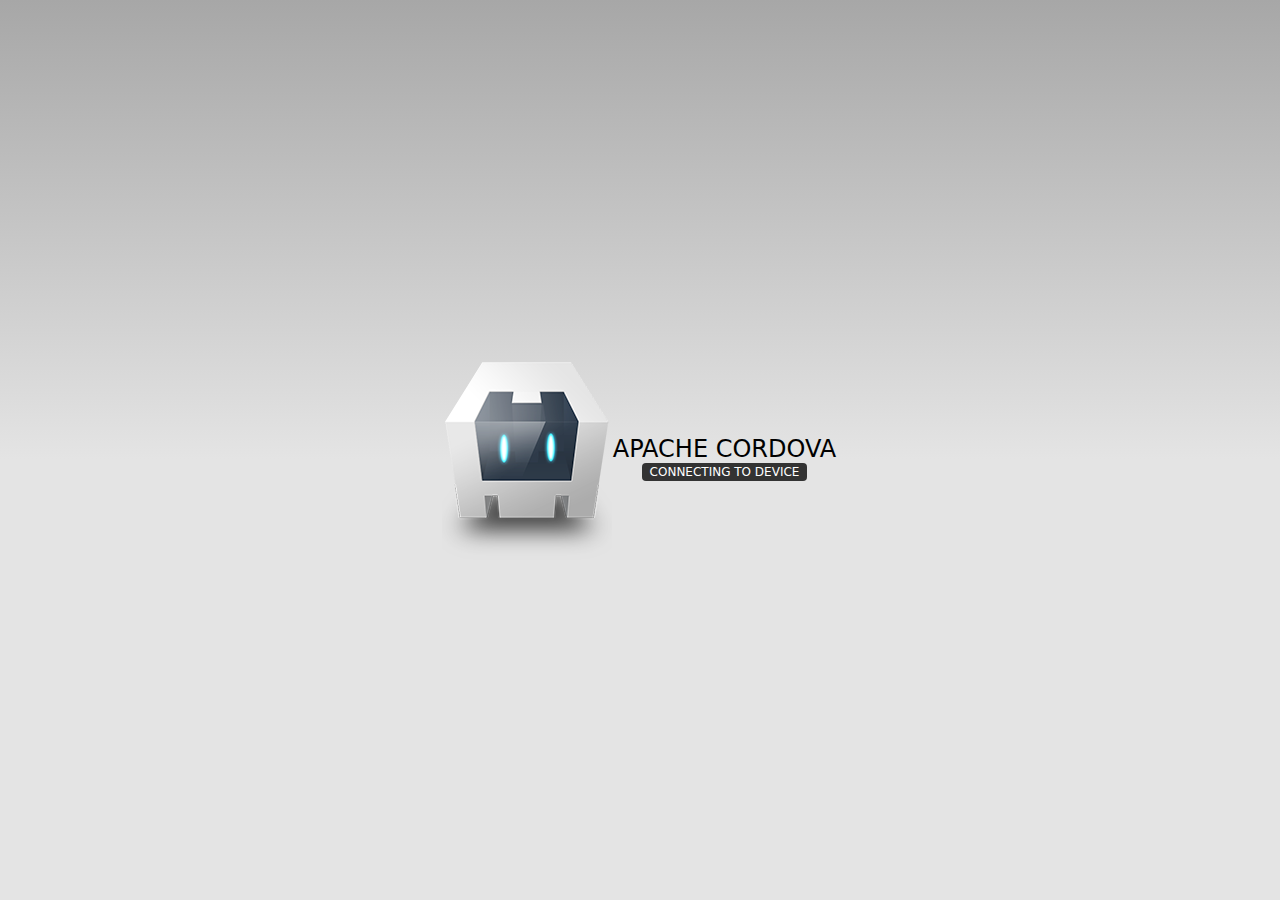
==== Getactive/www/index.html @ 1b33ecaf "Assignment 1 files" ====
<!DOCTYPE html>
<!--
    Licensed to the Apache Software Foundation (ASF) under one
    or more contributor license agreements.  See the NOTICE file
    distributed with this work for additional information
    regarding copyright ownership.  The ASF licenses this file
    to you under the Apache License, Version 2.0 (the
    "License"); you may not use this file except in compliance
    with the License.  You may obtain a copy of the License at

    http://www.apache.org/licenses/LICENSE-2.0

    Unless required by applicable law or agreed to in writing,
    software distributed under the License is distributed on an
    "AS IS" BASIS, WITHOUT WARRANTIES OR CONDITIONS OF ANY
     KIND, either express or implied.  See the License for the
    specific language governing permissions and limitations
    under the License.
-->
<html>
    <head>
        <meta charset="utf-8">
        <!--
        Customize this policy to fit your own app's needs. For more guidance, please refer to the docs:
            https://cordova.apache.org/docs/en/latest/
        Some notes:
            * https://ssl.gstatic.com is required only on Android and is needed for TalkBack to function properly
            * Disables use of inline scripts in order to mitigate risk of XSS vulnerabilities. To change this:
                * Enable inline JS: add 'unsafe-inline' to default-src
        -->
        <meta http-equiv="Content-Security-Policy" content="default-src 'self' data: https://ssl.gstatic.com 'unsafe-eval'; style-src 'self' 'unsafe-inline'; media-src *; img-src 'self' data: content:;">
        <meta name="format-detection" content="telephone=no">
        <meta name="msapplication-tap-highlight" content="no">
        <meta name="viewport" content="initial-scale=1, width=device-width, viewport-fit=cover">
        <meta name="color-scheme" content="light dark">
        <link rel="stylesheet" href="css/index.css">
        <title>Hello World</title>
    </head>
    <body>
        <div class="app">
            <h1>Apache Cordova</h1>
            <div id="deviceready" class="blink">
                <p class="event listening">Connecting to Device</p>
                <p class="event received">Device is Ready</p>
            </div>
        </div>
        <script src="cordova.js"></script>
        <script src="js/index.js"></script>
    </body>
</html>
---- Getactive/www/css/index.css ----
/*
 * Licensed to the Apache Software Foundation (ASF) under one
 * or more contributor license agreements.  See the NOTICE file
 * distributed with this work for additional information
 * regarding copyright ownership.  The ASF licenses this file
 * to you under the Apache License, Version 2.0 (the
 * "License"); you may not use this file except in compliance
 * with the License.  You may obtain a copy of the License at
 *
 * http://www.apache.org/licenses/LICENSE-2.0
 *
 * Unless required by applicable law or agreed to in writing,
 * software distributed under the License is distributed on an
 * "AS IS" BASIS, WITHOUT WARRANTIES OR CONDITIONS OF ANY
 * KIND, either express or implied.  See the License for the
 * specific language governing permissions and limitations
 * under the License.
 */
* {
    -webkit-tap-highlight-color: rgba(0,0,0,0); /* make transparent link selection, adjust last value opacity 0 to 1.0 */
}

body {
    -webkit-touch-callout: none;                /* prevent callout to copy image, etc when tap to hold */
    -webkit-text-size-adjust: none;             /* prevent webkit from resizing text to fit */
    -webkit-user-select: none;                  /* prevent copy paste, to allow, change 'none' to 'text' */
    background-color:#E4E4E4;
    background-image:linear-gradient(to bottom, #A7A7A7 0%, #E4E4E4 51%);
    font-family: system-ui, -apple-system, -apple-system-font, 'Segoe UI', 'Roboto', sans-serif;
    font-size:12px;
    height:100vh;
    margin:0px;
    padding:0px;
    /* Padding to avoid the "unsafe" areas behind notches in the screen */
    padding: env(safe-area-inset-top, 0px) env(safe-area-inset-right, 0px) env(safe-area-inset-bottom, 0px) env(safe-area-inset-left, 0px);
    text-transform:uppercase;
    width:100%;
}

/* Portrait layout (default) */
.app {
    background:url(../img/logo.png) no-repeat center top; /* 170px x 200px */
    position:absolute;             /* position in the center of the screen */
    left:50%;
    top:50%;
    height:50px;                   /* text area height */
    width:225px;                   /* text area width */
    text-align:center;
    padding:180px 0px 0px 0px;     /* image height is 200px (bottom 20px are overlapped with text) */
    margin:-115px 0px 0px -112px;  /* offset vertical: half of image height and text area height */
                                   /* offset horizontal: half of text area width */
}

/* Landscape layout (with min-width) */
@media screen and (min-aspect-ratio: 1/1) and (min-width:400px) {
    .app {
        background-position:left center;
        padding:75px 0px 75px 170px;  /* padding-top + padding-bottom + text area = image height */
        margin:-90px 0px 0px -198px;  /* offset vertical: half of image height */
                                      /* offset horizontal: half of image width and text area width */
    }
}

h1 {
    font-size:24px;
    font-weight:normal;
    margin:0px;
    overflow:visible;
    padding:0px;
    text-align:center;
}

.event {
    border-radius:4px;
    color:#FFFFFF;
    font-size:12px;
    margin:0px 30px;
    padding:2px 0px;
}

.event.listening {
    background-color:#333333;
    display:block;
}

.event.received {
    background-color:#4B946A;
    display:none;
}

#deviceready.ready .event.listening { display: none; }
#deviceready.ready .event.received { display: block; }

@keyframes fade {
    from { opacity: 1.0; }
    50% { opacity: 0.4; }
    to { opacity: 1.0; }
}

.blink {
    animation:fade 3000ms infinite;
    -webkit-animation:fade 3000ms infinite;
}


@media screen and (prefers-color-scheme: dark) {
    body {
        background-image:linear-gradient(to bottom, #585858 0%, #1B1B1B 51%);
    }
}
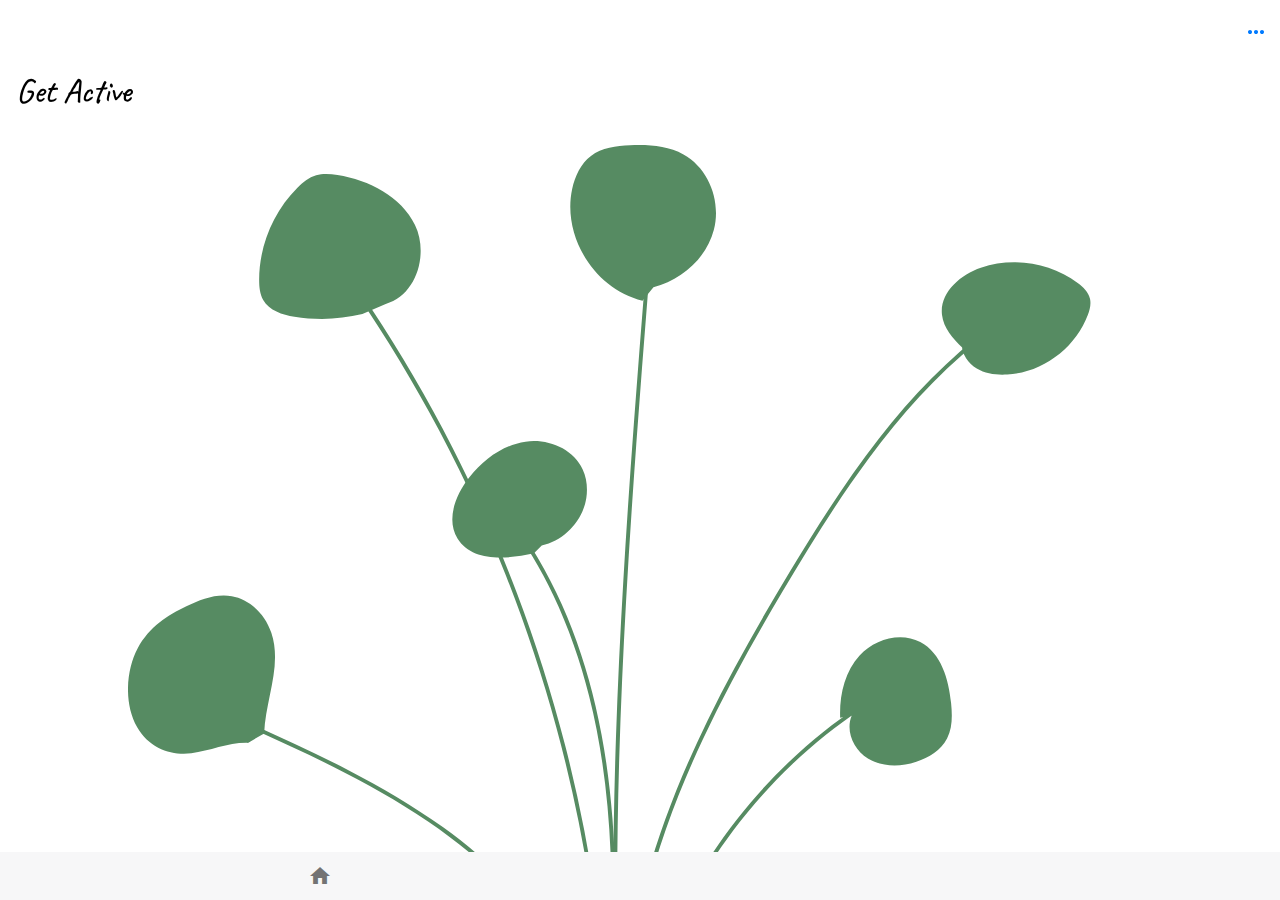
==== commit 3ec14112: "added toolbar, html pages, nav, categories" ====
--- a/Getactive/www/index.html
+++ b/Getactive/www/index.html
@@ -18,9 +18,10 @@
     under the License.
 -->
 <html>
-    <head>
-        <meta charset="utf-8">
-        <!--
+
+<head>
+  <meta charset="utf-8">
+  <!--
         Customize this policy to fit your own app's needs. For more guidance, please refer to the docs:
             https://cordova.apache.org/docs/en/latest/
         Some notes:
@@ -28,23 +29,148 @@
             * Disables use of inline scripts in order to mitigate risk of XSS vulnerabilities. To change this:
                 * Enable inline JS: add 'unsafe-inline' to default-src
         -->
-        <meta http-equiv="Content-Security-Policy" content="default-src 'self' data: https://ssl.gstatic.com 'unsafe-eval'; style-src 'self' 'unsafe-inline'; media-src *; img-src 'self' data: content:;">
-        <meta name="format-detection" content="telephone=no">
-        <meta name="msapplication-tap-highlight" content="no">
-        <meta name="viewport" content="initial-scale=1, width=device-width, viewport-fit=cover">
-        <meta name="color-scheme" content="light dark">
-        <link rel="stylesheet" href="css/index.css">
-        <title>Hello World</title>
-    </head>
-    <body>
-        <div class="app">
-            <h1>Apache Cordova</h1>
-            <div id="deviceready" class="blink">
-                <p class="event listening">Connecting to Device</p>
-                <p class="event received">Device is Ready</p>
+  <!-- <meta http-equiv="Content-Security-Policy"
+    content="default-src 'self' data: https://ssl.gstatic.com 'unsafe-eval'; style-src 'self' 'unsafe-inline' fonts.googleapis.com; media-src *; img-src 'self' data: content:; font-src 'self' fonts.gstatic.com ;"> -->
+  <meta name="format-detection" content="telephone=no">
+  <meta name="msapplication-tap-highlight" content="no">
+  <meta name="viewport" content="initial-scale=1, width=device-width, viewport-fit=cover">
+  <meta name="color-scheme" content="light dark">
+  <link rel="preconnect" href="https://fonts.googleapis.com">
+  <link rel="preconnect" href="https://fonts.gstatic.com" crossorigin>
+  <link href="https://fonts.googleapis.com/css2?family=Caveat&display=swap" rel="stylesheet">
+  <link href="https://fonts.googleapis.com/icon?family=Material+Icons" rel="stylesheet">
+  <link rel="stylesheet" href="css/framework7-bundle.min.css">
+  <link rel="stylesheet" href="css/styles.css">
+  <title>Hello World</title>
+</head>
+
+<body>
+  <div id="app">
+    <!-- panel components go here -->
+   
+    <div class="view view-main">
+      <!-- component will apply to all pages in view -->
+      <div class="page" data-name="home">
+        <!-- component is fixed to the page -->
+        <div class="navbar no-shadow navbar-large">
+          <div class="navbar-inner">
+            <div class="right">
+              <a href="#" class="panel-open link icon-only"><i class="icon material-icons">more_horiz</i></a>
             </div>
+            <div class="title-large">
+              <div class="title-large-text">Get Active</div>
+            </div>
+          </div>
         </div>
-        <script src="cordova.js"></script>
-        <script src="js/index.js"></script>
-    </body>
-</html>
+        <div class="toolbar tabbar toolbar-bottom no-shadow">
+          <div class="toolbar-inner">
+            <a href="/#/" class="link" id="home"><i class="icon material-icons">home</i></a>
+            <a href="/categories/" class="link" id="category"><i class="icon material-icons">category</i></a>
+          </div>
+        </div>
+        <div class="page-content">
+          <svg id="plant-friend" xmlns="http://www.w3.org/2000/svg" viewBox="0 0 785.19 1265.05">
+            <g id="pot">
+              <ellipse class="cls-7" cx="372.19" cy="1057.5" rx="168.5" ry="29.5" />
+              <path id="soil" class="cls-12"
+                d="M496.09,1078.95c-35.92,4.79-77.87,7.55-122.38,7.55-49.41,0-95.67-3.4-134.02-9.21l.54-.57c3.58-8,57.7-14.22,127.13-14.22s129.95,7.16,129.95,16l-1.22,.45Z" />
+              <path class="cls-9"
+                d="M540.69,1057.5c0,16.29-76.54,29.5-168.5,29.5s-168.5-13.21-168.5-29.5l7,39c0,16.29,69.54,29.5,161.5,29.5s162.5-13.21,162.5-29.5l6-39Z" />
+              <path class="cls-7"
+                d="M223,1107.98c23.87,10.59,80.23,18.02,149.2,18.02s124.31-7.23,149.02-17.58l-38.38,137.35c-1.64,9.23-50.56,19.27-110.64,19.27s-104-8.05-109.64-19.27l-39.56-137.79Z" />
+            </g>
+            <g id="sun">
+              <g>
+                <line class="cls-6" x1="639.19" y1="27" x2="630.98" y2="32.7" />
+                <line class="cls-5" x1="616.14" y1="42.99" x2="504.83" y2="120.16" />
+                <line class="cls-6" x1="497.41" y1="125.3" x2="489.19" y2="131" />
+              </g>
+              <g>
+                <line class="cls-6" x1="671.69" y1="49.5" x2="666.99" y2="58.32" />
+                <line class="cls-1" x1="657.55" y1="76.02" x2="605.62" y2="173.33" />
+                <line class="cls-6" x1="600.9" y1="182.18" x2="596.19" y2="191" />
+              </g>
+              <g>
+                <line class="cls-6" x1="712.69" y1="65.5" x2="711.02" y2="75.36" />
+                <line class="cls-3" x1="707.57" y1="95.61" x2="688.6" y2="207.01" />
+                <line class="cls-6" x1="686.87" y1="217.14" x2="685.19" y2="227" />
+              </g>
+              <g>
+                <line class="cls-6" x1="615.69" y1="2.5" x2="605.78" y2="3.78" />
+                <line class="cls-4" x1="586.54" y1="6.28" x2="442.23" y2="24.97" />
+                <line class="cls-6" x1="432.61" y1="26.22" x2="422.69" y2="27.5" />
+              </g>
+              <g>
+                <line class="cls-6" x1="754.69" y1="69.5" x2="756.31" y2="79.37" />
+                <line class="cls-2" x1="759.85" y1="100.98" x2="779.31" y2="219.83" />
+                <line class="cls-6" x1="781.08" y1="230.63" x2="782.69" y2="240.5" />
+              </g>
+            </g>
+            <g id="water">
+              <path class="cls-8"
+                d="M472.28,990.78c0,5.59-3.49,9.35-7.8,9.35s-7.8-3.76-7.8-9.35c0-8.71,7.8-22.75,7.8-22.75,0,0,7.8,14.04,7.8,22.75Z" />
+              <path class="cls-8"
+                d="M492.69,972.64c0,5.59-3.49,9.35-7.8,9.35s-7.8-3.76-7.8-9.35c0-8.71,7.8-22.75,7.8-22.75,0,0,7.8,14.04,7.8,22.75Z" />
+              <path class="cls-8"
+                d="M476.82,946.56c0,5.59-3.49,9.35-7.8,9.35s-7.8-3.76-7.8-9.35c0-8.71,7.8-22.75,7.8-22.75,0,0,7.8,14.04,7.8,22.75Z" />
+            </g>
+            <g id="food">
+              <circle class="cls-10" cx="287.31" cy="869.96" r="4.54" />
+              <circle class="cls-10" cx="282.31" cy="819.96" r="4.54" />
+              <circle class="cls-10" cx="297.31" cy="827.96" r="4.54" />
+              <circle class="cls-10" cx="302.31" cy="863.96" r="4.54" />
+              <circle class="cls-10" cx="278.23" cy="853.88" r="4.54" />
+              <circle class="cls-10" cx="308.23" cy="842.88" r="4.54" />
+              <circle class="cls-10" cx="273.23" cy="837.88" r="4.54" />
+              <circle class="cls-10" cx="293.15" cy="847.01" r="4.54" />
+            </g>
+            <g id="scissors">
+              <path
+                d="M242.56,979.03c-.15,0-.29,.02-.44,.02l-1.78,.08-.06-.23c-4.34-.62-8.26-3.42-10.11-7.75-2.8-6.59,.27-14.21,6.86-17.01,6.59-2.8,14.21,.27,17.01,6.86,1.74,4.1,1.21,8.59-1.02,12.08l77.38-2.9-7.49,5.06-80.35,3.78Zm7.74-16.43c-1.92-4.52-7.15-6.63-11.67-4.7s-6.63,7.15-4.7,11.67c1.92,4.52,7.15,6.63,11.67,4.7,4.52-1.92,6.63-7.15,4.7-11.67Z" />
+              <path
+                d="M266.49,991.6c2.8,6.59-.27,14.21-6.86,17.01s-14.21-.27-17.01-6.86c-2.58-6.07-.17-13,5.37-16.25l58.09-47.68,9.3-.9-56.54,47.53c3.32,1.16,6.17,3.65,7.65,7.15Zm-3.8,1.62c-1.91-4.49-7.1-6.59-11.6-4.67s-6.59,7.1-4.67,11.6,7.1,6.59,11.6,4.67,6.59-7.1,4.67-11.6Z" />
+            </g>
+            <g id="plant">
+              <g id="trim">
+                <path class="cls-11"
+                  d="M363.93,1078.47c-2.99-24.71-10.6-48.62-21.7-70.87-11.2-22.45-25.83-43.12-42.57-61.78-17.39-19.39-37.13-36.47-58.26-51.66-22.92-16.48-47.36-30.73-72.41-43.69-25.17-13.03-50.97-24.79-76.82-36.39-3.21-1.44-6.42-2.88-9.62-4.31-1.75-.78-3.28,1.8-1.51,2.59,25.71,11.51,51.42,23.03,76.6,35.68,24.92,12.52,49.34,26.14,72.42,41.84,21.71,14.76,42.15,31.37,60.33,50.34,17.25,18.01,32.48,38.03,44.53,59.89,11.87,21.52,20.54,44.85,24.67,69.11,.52,3.08,.97,6.16,1.35,9.26,.23,1.89,3.23,1.92,3,0h0Z" />
+                <path class="cls-11"
+                  d="M104.39,822.34c1.06-26.43,13.94-51.85,5.51-77.13-5.32-15.98-18.11-25.98-30.26-28.06s-23.83,2.4-34.86,7.72c-14.2,6.85-28.46,15.73-37.34,32.18-8.88,16.44-10.76,42.32-.5,60.32,9.79,17.18,26.94,21.89,41.59,20.16,14.65-1.73,28.57-8.37,43.44-7.94" />
+              </g>
+              <path class="cls-11"
+                d="M369.03,1079.65c1.85-31.99,3.7-63.99,4.47-96.03,.77-31.97,.46-63.99-2.02-95.89-2.26-29.04-6.32-57.96-12.95-86.33-6.24-26.67-14.71-52.83-25.86-77.86s-24.86-48.54-41.55-70.06c-2.09-2.7-4.23-5.36-6.41-7.98-1.23-1.49-3.35,.64-2.12,2.12,17.38,20.97,31.83,44.25,43.52,68.82s20.73,50.69,27.44,77.19c7,27.68,11.49,55.93,14.1,84.35,2.89,31.42,3.56,63.01,3.07,94.55-.5,31.76-2.18,63.49-4,95.2-.23,3.98-.46,7.96-.69,11.93-.11,1.93,2.89,1.92,3,0h0Z" />
+              <path class="cls-11"
+                d="M369.56,1074.36c-1.16-40.86-4.63-81.63-10.35-122.11-5.75-40.67-13.79-81.02-24.03-120.81-10.2-39.62-22.58-78.68-37.08-116.93-14.48-38.21-31.05-75.64-49.65-112.03-18.62-36.42-39.27-71.81-61.87-105.91-2.84-4.28-5.71-8.54-8.6-12.78-1.08-1.58-3.68-.09-2.59,1.51,22.98,33.64,44.06,68.56,63.12,104.57,19.16,36.19,36.31,73.45,51.33,111.54,14.94,37.9,27.8,76.62,38.51,115.93,10.7,39.31,19.24,79.2,25.55,119.45,6.34,40.45,10.4,81.26,12.13,122.16,.22,5.13,.39,10.26,.54,15.4,.05,1.93,3.05,1.93,3,0h0Z" />
+              <path class="cls-11"
+                d="M378.69,1080c-2.15-39.54-3.25-79.14-3.52-118.74-.27-40.06,.3-80.12,1.5-120.17,1.2-40.23,3.02-80.43,5.27-120.61,2.24-40.05,4.91-80.07,7.81-120.07,2.87-39.53,5.97-79.04,9.12-118.54,.38-4.82,.77-9.63,1.15-14.45,.15-1.92-2.85-1.91-3,0-3.15,39.42-6.27,78.85-9.19,118.29-2.96,39.96-5.7,79.93-8.04,119.93-2.35,40.17-4.3,80.38-5.65,120.6-1.34,40.08-2.09,80.18-2.03,120.28,.07,39.67,.93,79.34,2.84,118.97,.23,4.84,.48,9.68,.75,14.51,.1,1.92,3.11,1.93,3,0h0Z" />
+              <path class="cls-11"
+                d="M197.6,492.96c23.63-6.57,33.12-38.39,22.46-60.47-10.66-22.08-35.21-34.48-59.42-38.38-5.44-.87-11.1-1.39-16.37,.18-5.57,1.66-10.22,5.49-14.34,9.59-18.58,18.49-29.39,44.55-29.36,70.76,0,5.26,.49,10.72,3.1,15.28,4.65,8.14,14.68,11.34,23.93,12.85,17.28,2.83,35.12,2.15,52.13-1.99" />
+              <path class="cls-11"
+                d="M317.24,678.26c17.3-3.82,31.51-18.99,34.19-36.5,1.13-7.37,.34-15.1-2.78-21.87-7.29-15.8-26.58-23.76-43.81-21.26s-32.19,13.69-43.07,27.27c-10.65,13.29-18,32.49-9.11,47.02,11.13,18.2,37.82,15.96,58.65,11.32" />
+              <path class="cls-11"
+                d="M394.52,490.5c-36.42-8.66-61.92-49.26-53.9-85.82,2.11-9.63,6.51-19.19,14.37-25.13,8.38-6.34,19.43-7.73,29.92-8.19,14.04-.61,28.71,.23,41.02,7.02,19.58,10.8,28.97,36.14,23.31,57.77-5.66,21.63-24.67,38.55-46.35,44.05" />
+              <g>
+                <path class="cls-11"
+                  d="M385.3,1074.22c-2.97-42.4,1.59-84.94,11.61-126.18,10.1-41.58,25.47-81.74,43.55-120.47,18.21-39,39.19-76.63,61.18-113.61s42.32-69.96,66.62-102.81c24.08-32.56,51.16-63.17,82.77-88.62,4.1-3.3,8.27-6.5,12.51-9.62,1.54-1.13,.04-3.74-1.51-2.59-32.8,24.1-61.07,53.67-86.03,85.71-25.28,32.44-47.33,67.23-68.55,102.41-22.41,37.16-44.01,74.88-63.02,113.91-18.88,38.75-35.28,78.88-46.68,120.5-11.17,40.79-17.39,83.08-16.23,125.43,.15,5.32,.42,10.64,.79,15.95,.13,1.92,3.13,1.93,3,0h0Z" />
+                <path class="cls-11"
+                  d="M639.85,526.57c-7.38-6.95-14.56-15.2-15.7-25.27-1.89-16.77,13.83-30.63,29.81-36.06,24.69-8.39,53.38-3.84,74.27,11.76,4.22,3.15,8.35,7.08,9.46,12.23,.86,4-.23,8.15-1.65,11.99-9.43,25.47-34.72,44.26-61.82,45.96-8.05,.5-16.47-.47-23.39-4.61s-12.05-11.92-11.36-19.96" />
+              </g>
+              <g>
+                <path class="cls-11"
+                  d="M386.06,1082.2c3.28-22.38,8.52-44.47,15.57-65.96,7.06-21.51,15.93-42.42,26.44-62.47,10.48-19.98,22.57-39.11,36.13-57.14,13.6-18.09,28.71-35.07,45.11-50.68,16.39-15.61,34.09-29.84,52.92-42.42,2.3-1.54,4.62-3.05,6.95-4.53,1.62-1.04,.12-3.63-1.51-2.59-19.24,12.28-37.4,26.23-54.25,41.62-16.76,15.3-32.23,32.01-46.24,49.86s-26.75,37.05-37.76,57.06c-10.93,19.87-20.24,40.64-27.79,62.02-7.59,21.53-13.37,43.71-17.16,66.23-.46,2.73-.89,5.46-1.29,8.2-.28,1.89,2.61,2.7,2.89,.8h0Z" />
+                <path class="cls-11"
+                  d="M546.08,810.38c-.66-17.1,3.42-35.1,14.91-47.78s31.41-18.43,46.51-10.38c16.11,8.59,21.86,28.72,23.65,46.89,.91,9.2,1.11,18.94-3.12,27.16-4.62,8.99-13.92,14.76-23.54,17.87-12.18,3.94-26.2,4.07-37.13-2.6-10.93-6.66-17.4-21.19-12.4-32.98" />
+              </g>
+            </g>
+          </svg>
+        </div>
+      </div>
+    </div>
+  </div>
+  <script src="cordova.js"></script>
+  <script src="js/framework7-bundle.min.js"></script>
+  <script src="js/jquery-3.6.1.min.js"></script>
+  <script src="js/scripts.js"></script>
+</body>
+
+</html>--- a/Getactive/www/css/framework7-bundle.min.css
+++ b/Getactive/www/css/framework7-bundle.min.css
@@ -0,0 +1,13 @@
+/**
+ * Framework7 7.0.8
+ * Full featured mobile HTML framework for building iOS & Android apps
+ * https://framework7.io/
+ *
+ * Copyright 2014-2022 Vladimir Kharlampidi
+ *
+ * Released under the MIT License
+ *
+ * Released on: September 14, 2022
+ */
+
+:root{--f7-theme-color:#007aff;--f7-theme-color-rgb:0,122,255;--f7-theme-color-shade:#0066d6;--f7-theme-color-tint:#298fff;--f7-safe-area-left:0px;--f7-safe-area-right:0px;--f7-safe-area-top:0px;--f7-safe-area-bottom:0px;--f7-safe-area-outer-left:0px;--f7-safe-area-outer-right:0px;--f7-device-pixel-ratio:1}@supports (left:env(safe-area-inset-left)){:root{--f7-safe-area-top:env(safe-area-inset-top);--f7-safe-area-bottom:env(safe-area-inset-bottom)}:root .ios-edges,:root .ios-left-edge,:root .panel-left,:root .popup,:root .safe-area-left,:root .safe-areas,:root .sheet-modal{--f7-safe-area-left:env(safe-area-inset-left);--f7-safe-area-outer-left:env(safe-area-inset-left)}:root .ios-edges,:root .ios-right-edge,:root .panel-right,:root .popup,:root .safe-area-right,:root .safe-areas,:root .sheet-modal{--f7-safe-area-right:env(safe-area-inset-right);--f7-safe-area-outer-right:env(safe-area-inset-right)}:root .no-ios-edges,:root .no-ios-left-edge,:root .no-safe-area-left,:root .no-safe-areas{--f7-safe-area-left:0px;--f7-safe-area-outer-left:0px}:root .no-ios-edges,:root .no-ios-right-edge,:root .no-safe-area-right,:root .no-safe-areas{--f7-safe-area-right:0px;--f7-safe-area-outer-right:0px}}@media (-webkit-min-device-pixel-ratio:2),(min-resolution:2dppx){:root{--f7-device-pixel-ratio:2}}@media (-webkit-min-device-pixel-ratio:3),(min-resolution:3dppx){:root{--f7-device-pixel-ratio:3}}:root{--f7-font-size:14px;--f7-bars-bg-image:none;--f7-bars-translucent-opacity:0.8;--f7-bars-translucent-blur:20px;--f7-bars-shadow-bottom-image:linear-gradient(to bottom, rgba(0, 0, 0, 0.25) 0%, rgba(0, 0, 0, 0.08) 40%, rgba(0, 0, 0, 0.04) 50%, rgba(0, 0, 0, 0) 90%, rgba(0, 0, 0, 0) 100%);--f7-bars-shadow-top-image:linear-gradient(to top, rgba(0, 0, 0, 0.25) 0%, rgba(0, 0, 0, 0.08) 40%, rgba(0, 0, 0, 0.04) 50%, rgba(0, 0, 0, 0) 90%, rgba(0, 0, 0, 0) 100%);--f7-bars-text-color:#000;--f7-bars-bg-color:#f7f7f8;--f7-bars-bg-color-rgb:247,247,248}:root .dark,:root.dark{--f7-bars-text-color:#fff}.ios{--f7-font-family:-apple-system,SF Pro Text,SF UI Text,system-ui,Helvetica Neue,Helvetica,Arial,sans-serif;--f7-line-height:1.4;--f7-text-color:#000;--f7-bars-border-color:rgba(0, 0, 0, 0.25)}.ios .dark,.ios.dark{--f7-text-color:#fff;--f7-bars-bg-color:#121212;--f7-bars-bg-color-rgb:22,22,22;--f7-bars-border-color:rgba(255, 255, 255, 0.16)}.md{--f7-font-family:Roboto,system-ui,Noto,Helvetica,Arial,sans-serif;--f7-line-height:1.5;--f7-bars-border-color:transparent;--f7-text-color:#212121}.md .dark,.md.dark{--f7-text-color:rgba(255, 255, 255, 0.87);--f7-bars-bg-color:#202020}.aurora{--f7-font-family:-apple-system,system-ui,Helvetica,Arial,sans-serif;--f7-line-height:1.5;--f7-text-color:#000;--f7-bars-border-color:rgba(0, 0, 0, 0.2)}.aurora .dark,.aurora.dark{--f7-text-color:#fff;--f7-bars-bg-color:#202020;--f7-bars-border-color:rgba(255, 255, 255, 0.1)}.text-color-primary{--f7-theme-color-text-color:var(--f7-theme-color)}.bg-color-primary{--f7-theme-color-bg-color:var(--f7-theme-color)}.border-color-primary{--f7-theme-color-border-color:var(--f7-theme-color)}.ripple-color-primary{--f7-theme-color-ripple-color:rgba(var(--f7-theme-color-rgb), 0.3)}:root{--f7-color-red:#ff3b30;--f7-color-red-rgb:255,59,48;--f7-color-red-shade:#ff1407;--f7-color-red-tint:#ff6259;--f7-color-green:#4cd964;--f7-color-green-rgb:76,217,100;--f7-color-green-shade:#2cd048;--f7-color-green-tint:#6ee081;--f7-color-blue:#2196f3;--f7-color-blue-rgb:33,150,243;--f7-color-blue-shade:#0c82df;--f7-color-blue-tint:#48a8f5;--f7-color-pink:#ff2d55;--f7-color-pink-rgb:255,45,85;--f7-color-pink-shade:#ff0434;--f7-color-pink-tint:#ff5676;--f7-color-yellow:#ffcc00;--f7-color-yellow-rgb:255,204,0;--f7-color-yellow-shade:#d6ab00;--f7-color-yellow-tint:#ffd429;--f7-color-orange:#ff9500;--f7-color-orange-rgb:255,149,0;--f7-color-orange-shade:#d67d00;--f7-color-orange-tint:#ffa629;--f7-color-purple:#9c27b0;--f7-color-purple-rgb:156,39,176;--f7-color-purple-shade:#7e208f;--f7-color-purple-tint:#b92fd1;--f7-color-deeppurple:#673ab7;--f7-color-deeppurple-rgb:103,58,183;--f7-color-deeppurple-shade:#563098;--f7-color-deeppurple-tint:#7c52c8;--f7-color-lightblue:#5ac8fa;--f7-color-lightblue-rgb:90,200,250;--f7-color-lightblue-shade:#32bbf9;--f7-color-lightblue-tint:#82d5fb;--f7-color-teal:#009688;--f7-color-teal-rgb:0,150,136;--f7-color-teal-shade:#006d63;--f7-color-teal-tint:#00bfad;--f7-color-lime:#cddc39;--f7-color-lime-rgb:205,220,57;--f7-color-lime-shade:#bac923;--f7-color-lime-tint:#d6e25c;--f7-color-deeporange:#ff6b22;--f7-color-deeporange-rgb:255,107,34;--f7-color-deeporange-shade:#f85200;--f7-color-deeporange-tint:#ff864b;--f7-color-gray:#8e8e93;--f7-color-gray-rgb:142,142,147;--f7-color-gray-shade:#79797f;--f7-color-gray-tint:#a3a3a7;--f7-color-white:#ffffff;--f7-color-white-rgb:255,255,255;--f7-color-white-shade:#ebebeb;--f7-color-white-tint:#ffffff;--f7-color-black:#000000;--f7-color-black-rgb:0,0,0;--f7-color-black-shade:#000000;--f7-color-black-tint:#141414}.color-theme-red{--f7-theme-color:#ff3b30;--f7-theme-color-rgb:255,59,48;--f7-theme-color-shade:#ff1407;--f7-theme-color-tint:#ff6259}.color-theme-green{--f7-theme-color:#4cd964;--f7-theme-color-rgb:76,217,100;--f7-theme-color-shade:#2cd048;--f7-theme-color-tint:#6ee081}.color-theme-blue{--f7-theme-color:#2196f3;--f7-theme-color-rgb:33,150,243;--f7-theme-color-shade:#0c82df;--f7-theme-color-tint:#48a8f5}.color-theme-pink{--f7-theme-color:#ff2d55;--f7-theme-color-rgb:255,45,85;--f7-theme-color-shade:#ff0434;--f7-theme-color-tint:#ff5676}.color-theme-yellow{--f7-theme-color:#ffcc00;--f7-theme-color-rgb:255,204,0;--f7-theme-color-shade:#d6ab00;--f7-theme-color-tint:#ffd429}.color-theme-orange{--f7-theme-color:#ff9500;--f7-theme-color-rgb:255,149,0;--f7-theme-color-shade:#d67d00;--f7-theme-color-tint:#ffa629}.color-theme-purple{--f7-theme-color:#9c27b0;--f7-theme-color-rgb:156,39,176;--f7-theme-color-shade:#7e208f;--f7-theme-color-tint:#b92fd1}.color-theme-deeppurple{--f7-theme-color:#673ab7;--f7-theme-color-rgb:103,58,183;--f7-theme-color-shade:#563098;--f7-theme-color-tint:#7c52c8}.color-theme-lightblue{--f7-theme-color:#5ac8fa;--f7-theme-color-rgb:90,200,250;--f7-theme-color-shade:#32bbf9;--f7-theme-color-tint:#82d5fb}.color-theme-teal{--f7-theme-color:#009688;--f7-theme-color-rgb:0,150,136;--f7-theme-color-shade:#006d63;--f7-theme-color-tint:#00bfad}.color-theme-lime{--f7-theme-color:#cddc39;--f7-theme-color-rgb:205,220,57;--f7-theme-color-shade:#bac923;--f7-theme-color-tint:#d6e25c}.color-theme-deeporange{--f7-theme-color:#ff6b22;--f7-theme-color-rgb:255,107,34;--f7-theme-color-shade:#f85200;--f7-theme-color-tint:#ff864b}.color-theme-gray{--f7-theme-color:#8e8e93;--f7-theme-color-rgb:142,142,147;--f7-theme-color-shade:#79797f;--f7-theme-color-tint:#a3a3a7}.color-theme-white{--f7-theme-color:#ffffff;--f7-theme-color-rgb:255,255,255;--f7-theme-color-shade:#ebebeb;--f7-theme-color-tint:#ffffff}.color-theme-black{--f7-theme-color:#000000;--f7-theme-color-rgb:0,0,0;--f7-theme-color-shade:#000000;--f7-theme-color-tint:#141414}.color-red{--f7-theme-color:#ff3b30;--f7-theme-color-rgb:255,59,48;--f7-theme-color-shade:#ff1407;--f7-theme-color-tint:#ff6259}.text-color-red{--f7-theme-color-text-color:#ff3b30}.bg-color-red{--f7-theme-color-bg-color:#ff3b30}.border-color-red{--f7-theme-color-border-color:#ff3b30}.ripple-color-red,.ripple-red{--f7-theme-color-ripple-color:rgba(255, 59, 48, 0.3)}.color-green{--f7-theme-color:#4cd964;--f7-theme-color-rgb:76,217,100;--f7-theme-color-shade:#2cd048;--f7-theme-color-tint:#6ee081}.text-color-green{--f7-theme-color-text-color:#4cd964}.bg-color-green{--f7-theme-color-bg-color:#4cd964}.border-color-green{--f7-theme-color-border-color:#4cd964}.ripple-color-green,.ripple-green{--f7-theme-color-ripple-color:rgba(76, 217, 100, 0.3)}.color-blue{--f7-theme-color:#2196f3;--f7-theme-color-rgb:33,150,243;--f7-theme-color-shade:#0c82df;--f7-theme-color-tint:#48a8f5}.text-color-blue{--f7-theme-color-text-color:#2196f3}.bg-color-blue{--f7-theme-color-bg-color:#2196f3}.border-color-blue{--f7-theme-color-border-color:#2196f3}.ripple-blue,.ripple-color-blue{--f7-theme-color-ripple-color:rgba(33, 150, 243, 0.3)}.color-pink{--f7-theme-color:#ff2d55;--f7-theme-color-rgb:255,45,85;--f7-theme-color-shade:#ff0434;--f7-theme-color-tint:#ff5676}.text-color-pink{--f7-theme-color-text-color:#ff2d55}.bg-color-pink{--f7-theme-color-bg-color:#ff2d55}.border-color-pink{--f7-theme-color-border-color:#ff2d55}.ripple-color-pink,.ripple-pink{--f7-theme-color-ripple-color:rgba(255, 45, 85, 0.3)}.color-yellow{--f7-theme-color:#ffcc00;--f7-theme-color-rgb:255,204,0;--f7-theme-color-shade:#d6ab00;--f7-theme-color-tint:#ffd429}.text-color-yellow{--f7-theme-color-text-color:#ffcc00}.bg-color-yellow{--f7-theme-color-bg-color:#ffcc00}.border-color-yellow{--f7-theme-color-border-color:#ffcc00}.ripple-color-yellow,.ripple-yellow{--f7-theme-color-ripple-color:rgba(255, 204, 0, 0.3)}.color-orange{--f7-theme-color:#ff9500;--f7-theme-color-rgb:255,149,0;--f7-theme-color-shade:#d67d00;--f7-theme-color-tint:#ffa629}.text-color-orange{--f7-theme-color-text-color:#ff9500}.bg-color-orange{--f7-theme-color-bg-color:#ff9500}.border-color-orange{--f7-theme-color-border-color:#ff9500}.ripple-color-orange,.ripple-orange{--f7-theme-color-ripple-color:rgba(255, 149, 0, 0.3)}.color-purple{--f7-theme-color:#9c27b0;--f7-theme-color-rgb:156,39,176;--f7-theme-color-shade:#7e208f;--f7-theme-color-tint:#b92fd1}.text-color-purple{--f7-theme-color-text-color:#9c27b0}.bg-color-purple{--f7-theme-color-bg-color:#9c27b0}.border-color-purple{--f7-theme-color-border-color:#9c27b0}.ripple-color-purple,.ripple-purple{--f7-theme-color-ripple-color:rgba(156, 39, 176, 0.3)}.color-deeppurple{--f7-theme-color:#673ab7;--f7-theme-color-rgb:103,58,183;--f7-theme-color-shade:#563098;--f7-theme-color-tint:#7c52c8}.text-color-deeppurple{--f7-theme-color-text-color:#673ab7}.bg-color-deeppurple{--f7-theme-color-bg-color:#673ab7}.border-color-deeppurple{--f7-theme-color-border-color:#673ab7}.ripple-color-deeppurple,.ripple-deeppurple{--f7-theme-color-ripple-color:rgba(103, 58, 183, 0.3)}.color-lightblue{--f7-theme-color:#5ac8fa;--f7-theme-color-rgb:90,200,250;--f7-theme-color-shade:#32bbf9;--f7-theme-color-tint:#82d5fb}.text-color-lightblue{--f7-theme-color-text-color:#5ac8fa}.bg-color-lightblue{--f7-theme-color-bg-color:#5ac8fa}.border-color-lightblue{--f7-theme-color-border-color:#5ac8fa}.ripple-color-lightblue,.ripple-lightblue{--f7-theme-color-ripple-color:rgba(90, 200, 250, 0.3)}.color-teal{--f7-theme-color:#009688;--f7-theme-color-rgb:0,150,136;--f7-theme-color-shade:#006d63;--f7-theme-color-tint:#00bfad}.text-color-teal{--f7-theme-color-text-color:#009688}.bg-color-teal{--f7-theme-color-bg-color:#009688}.border-color-teal{--f7-theme-color-border-color:#009688}.ripple-color-teal,.ripple-teal{--f7-theme-color-ripple-color:rgba(0, 150, 136, 0.3)}.color-lime{--f7-theme-color:#cddc39;--f7-theme-color-rgb:205,220,57;--f7-theme-color-shade:#bac923;--f7-theme-color-tint:#d6e25c}.text-color-lime{--f7-theme-color-text-color:#cddc39}.bg-color-lime{--f7-theme-color-bg-color:#cddc39}.border-color-lime{--f7-theme-color-border-color:#cddc39}.ripple-color-lime,.ripple-lime{--f7-theme-color-ripple-color:rgba(205, 220, 57, 0.3)}.color-deeporange{--f7-theme-color:#ff6b22;--f7-theme-color-rgb:255,107,34;--f7-theme-color-shade:#f85200;--f7-theme-color-tint:#ff864b}.text-color-deeporange{--f7-theme-color-text-color:#ff6b22}.bg-color-deeporange{--f7-theme-color-bg-color:#ff6b22}.border-color-deeporange{--f7-theme-color-border-color:#ff6b22}.ripple-color-deeporange,.ripple-deeporange{--f7-theme-color-ripple-color:rgba(255, 107, 34, 0.3)}.color-gray{--f7-theme-color:#8e8e93;--f7-theme-color-rgb:142,142,147;--f7-theme-color-shade:#79797f;--f7-theme-color-tint:#a3a3a7}.text-color-gray{--f7-theme-color-text-color:#8e8e93}.bg-color-gray{--f7-theme-color-bg-color:#8e8e93}.border-color-gray{--f7-theme-color-border-color:#8e8e93}.ripple-color-gray,.ripple-gray{--f7-theme-color-ripple-color:rgba(142, 142, 147, 0.3)}.color-white{--f7-theme-color:#ffffff;--f7-theme-color-rgb:255,255,255;--f7-theme-color-shade:#ebebeb;--f7-theme-color-tint:#ffffff}.text-color-white{--f7-theme-color-text-color:#ffffff}.bg-color-white{--f7-theme-color-bg-color:#ffffff}.border-color-white{--f7-theme-color-border-color:#ffffff}.ripple-color-white,.ripple-white{--f7-theme-color-ripple-color:rgba(255, 255, 255, 0.3)}.color-black{--f7-theme-color:#000000;--f7-theme-color-rgb:0,0,0;--f7-theme-color-shade:#000000;--f7-theme-color-tint:#141414}.text-color-black{--f7-theme-color-text-color:#000000}.bg-color-black{--f7-theme-color-bg-color:#000000}.border-color-black{--f7-theme-color-border-color:#000000}.ripple-black,.ripple-color-black{--f7-theme-color-ripple-color:rgba(0, 0, 0, 0.3)}@font-face{font-family:framework7-core-icons;src:url('data:application/font-woff;charset=utf-8;base64, [base64]//wADZ2x5ZgAABGAAAASqAAAJ8AsEnQxoZWFkAAAJDAAAADEAAAA2Hc2QaGhoZWEAAAlAAAAAIAAAACQHgQM7aG10eAAACWAAAABfAAABHC0k//[base64]/P/[base64]/4wq8wRUU0xb14Fe/iU3yLP9a2qGRhUeUXIuoZuCrucHdGtTDTrxTk7Wq8nHJWiPCOeM4wz8V8hLOscYLubMZKWCcvzpfHuNAY0Q6ucI3TkPh+D89iVt3OUsTnBm8grsI5xrRcz9dmD9GrNjSk38M1jGpq0uEBZ1LvppyvGu//kh4tpV7mm1Ycl6zcwMsxd3EMqX+C4RAuY3K6t3hKOa02fdt0lVF7z0GWfKltDarIjFP2qkx92UF/an18h5UyVJeRfnyI/ajSwy3ucMh8S+VmeeLwPdTYhSDmZdeVdz8qvV+zMzLHn5I9/p39iHe6JHOy3BXYSQelf3GmQG8AAHicY2Bh/MI4gYGVgYHRhzGNgYHBHUp/ZZBkaGFgYGJgZWaAAUYGJBCQ5prC0MCgwFDFeOD/AQY9ps+MxTA1jAfAShQYxABDtQxkAAB4nGNgYGBmgGAZBkYGEIgB8hjBfBYGByDNw8DBwARkKzDoMlgyxDNU/f8PFAXxDIC8xP///z/+f/3/1f8b/q+HmgAHjGwMcCFGJiDBxICmAGI1HLAwMLCysXNwcnHz8PIxEAP4GQQEhYRFRMXEJSSlpGVk5eQVFJWUVVTV1DU0iTKA1gAAxH4T6AAAAAARAUQAAAAB//8AAnic7VXdTyNVFD9nSnsHuu3M9GMmFrPSMu2QqF1h2g4u5SPC+kCUNQYUeQFW0xfRSAw18aHlDbKR1Bg2BLJvJJroEx9Rsw/A+sJmYzUhmhizT/hgYvCJB91kmXruTKuU/Q/MJvfOvfd37z333N/5nTsggAIA6zgBHmCQ3kK4kt9mLfBnz5bP+yC/7RGoC1seDns5vM18+Ci/jRw3FVMxTKVTWf6oUMAJ+ysFTbKGVA6cSj2lm/efYE+w/z0mnMM8hL4oODC0UG3F13CKMkyCMEQBQglfRO3JZVI9asSXSGXQMphmfDmez4/nb8+Njs6NYrZ9vr08j0P58f7+8TdGOWg/fPqD9rfnwT2/dhdNOiAEkExIArcyiEYqk+t5BlU0EPE3f4fq39/3q3H/sbQtCMd+tcO/t8/RY8n1t/Y7HuDn9AY8RVY0ZmQNX2eC21CjEaYluIfkKQ4tphZZevDa7OzNG13s65mRkZnhlcVUOcq6Zm/Ozl4bSLPhmeHhGccvSMEe3dULEGZk0torFvWNDcw5TcP3U9zAFRDp1GicL9IYbtj3Knq1qld+zbhtfS0E8Dt8h9uzUEPDqqCk29WKPlFvAWsPiYtniQt6y6zcIJL7EQk1Tu0VTHmRbk533tvj9z+WfkTPMeeExi4T/IwIHLo+W+SMYR1u6uWy/g19S8nm+Sy5qrH6dLJU1h0e7ZWWgnAKftDoRhRKplkamTGEDl2QQ3pHS0gWhKHD3GGj9Nk/2Gdra+jBHvSsrf1xaDWmrEcP/oXtM77scc44YfT2WrjBeTI/PeAN9hKBDc5GsRdzINPAJcNhwtEGBlhEFr8VI+KrLKiyPkyLcoTGNFSDrK++fw5fwhTfD827rRxmgmyZqVSDqriwIGIqyAccC7KFBebwAVNYpf38nwL9GI96s/EoVm0Tq6emuW6aFLO/4S34CZ+HIABFTFMlDCKdYuW00Zk2WW57zxv2XQ0EpUuffCa1+aUvRGRD0qVA0PVvGl8m+1xjpB5mbDoBwZTTgKttUHGEYhbg+UZBO6dsX13XJ5PhSf0Fa2zs/bGtyYGByYHFN8OTl2k0ZnVfHeRIMxdcWZRcjqwYT7gmItTgWoOGYpGwZj9JDaQJ18/[base64]/iWfv41dD0g+xTv4sR+7/fLPrWxaCngF3ysHyoW3iL8yBr1A+sICTlFTLNZ1UpsSqkIKWrlOKAYmD0JnInwui49Wbx0d3VpdLeVKVMr8+xx2HR3Zvxzh7bJVKlll53sxT50z49m4UeX5ad/D3gqu8G7GyVMP908wyT+eJxQ3JetmCq+CeVZ1K7GWWXTKRU5lV448P93Hn4S4xNiS6EoQX3+M038AL0/eSgAAeJxjYGRgYADi8z/9HsTz23xl4GZiAIG7GupfofS3/z/+9bKkMX0GcjkYwNIAehAN0wAAAHicY2BkYGD6/K+XQY8l7f8PBgaWNAagCApwBwCRUwXDeJxj2M0gyAACqxgGNWAMAGIdID4A5OwD0rOA+BBI7P9PhuNAMSBmSYOKWwCxExCfBYqf/f+D0Q3IdoGKAdlMIHVAzPTm/3+G3UA2w/8fIDOZzkL0MxkD9QHFAYb+GDQAAAAAKgAqACoANAA+AEgAUgBcAGYAcAB6AIQAjgCYAKIArAC2AMAAygDUAN4A6ADyAPwBBgEQARoBJAEuATgBQgFMAVYBYAFqAXQBfgGIAZIBnAGmAbIB3AH+AigCOgJQAmICggKSAqIC1ALqAwoDKgM8A1oDbAOQA64DvgPkA/4ELgROBG4EgASoBL4E2AT4eJxjYGRgYHBnkGZgYQABJiBmZACJOTDogQQADZsA2gB4nK2QvW7CMBSFj/mT2qHqUHaPgEjkZEEwFomFpeqQPQ0pWJAYmUgI9WW6devYrU/RpVP3vkVPjCt1YOhApCt/OT7XPtcArvAKgePXw71ngS5ePDdwiQ/PTUTi1nMLXfHsuY1r8em5g26jS6doXfDvznXVLDDAk+cGbvDuuYkHfHluYSAqz21I8ea5Q/0bUxhscYCFxhIrVJDMnKHPNYZiRRiSE2yQYkFXwbJU5nSnpFoveIZ2u5ia7cHq5aqSvawvYxVHQ5ls0oUutJXzVWo3abHVCzof2Vy35tgzhMUaIwS8uuacpB2X2NFq0yLfG7seBZmxeaAzU1I+6f1rmDmxcqvlfLmbKuRcEhPW/yMc/THGVGvP79tgZspqZuwyl3Go5ESejEo9HgejoH6Ocwye0Ge5r51PMotiltCt9WxIcrvTppRKRaFSSp7h0h8wQYYLAAAAeJxtUIlOwkAUnAGVW4rch36M8b7v2zSlLdIIXbJdxL/HhbaBJm6yyb6ZebPzHlJYnvkcxH/nWF8ihTQMVFFDHQ000UIbHXTRwz4OcIgjrTvBKc5wjgtc4grXuMEt7nCPBzziCc94wSve8I4PfDLFNDe4yS1mmGWOeRZYZInbLNNghTusssY6G2yyxTY77LLHXe7lA9eS9tD0RFCxh+6PFL4pva+hWiC5iBw75ZgbuQOl65IlpZjFVUGz9ndf/Oq3kVBqk1LCtrhON3yhvIFnW8rTiD0SgbvoKIfmfaGUGGvLnLQcTyyYatztiJlvWlMppJUJhFRRxDBEiOdj7XRSiuYIicqKiJDium3ZcUeuck0ppr6z+D2q9dATJc0w23qW5aArozCDFhjJferVJJy1Yjs0i/nschKN15Kdofcf+xC0ZgAA') format('woff');font-weight:400;font-style:normal}.framework7-root,body,html{position:relative;height:100%;width:100%;overflow-x:hidden}body{margin:0;padding:0;width:100%;background:#fff;overflow:hidden;-webkit-text-size-adjust:100%;-webkit-font-smoothing:antialiased;font-family:var(--f7-font-family);font-size:var(--f7-font-size);line-height:var(--f7-line-height);color:var(--f7-text-color)}.dark body,body.dark{background:#000}.dark{color:var(--f7-text-color)}.framework7-root{overflow:hidden;box-sizing:border-box}.framework7-initializing *,.framework7-initializing :after,.framework7-initializing :before{transition-duration:0s!important}.device-android,.device-ios{cursor:pointer}.device-ios{touch-action:manipulation}@media (width:1024px) and (height:691px) and (orientation:landscape){.framework7-root,body,html{height:671px}}@media (width:1024px) and (height:692px) and (orientation:landscape){.framework7-root,body,html{height:672px}}*{-webkit-tap-highlight-color:transparent;-webkit-touch-callout:none}a,input,select,textarea{outline:0}a{cursor:pointer;text-decoration:none;color:var(--f7-theme-color)}.item-link,.link{cursor:pointer}p{margin:1em 0}.disabled{opacity:.55!important;pointer-events:none!important}html.device-full-viewport,html.device-full-viewport body{height:100vh}.ios .aurora-only,.ios .if-aurora,.ios .if-md,.ios .if-not-ios,.ios .md-only,.ios .not-ios{display:none!important}@media (width:1024px) and (height:691px) and (orientation:landscape){.ios,.ios .framework7-root,.ios body{height:671px}}@media (width:1024px) and (height:692px) and (orientation:landscape){.ios,.ios .framework7-root,.ios body{height:672px}}.md .aurora-only,.md .if-aurora,.md .if-ios,.md .if-not-md,.md .ios-only,.md .not-md{display:none!important}.aurora .if-ios,.aurora .if-md,.aurora .if-not-aurora,.aurora .ios-only,.aurora .md-only,.aurora .not-aurora{display:none!important}.view,.views{position:relative;height:100%;z-index:5000;overflow:hidden;box-sizing:border-box}.framework7-root>.view,.framework7-root>.views{height:calc(100% - var(--f7-appbar-app-offset,0px))}.view-resize-handler{width:6px;height:100%;position:absolute;left:var(--f7-page-master-width);margin-left:-3px;top:0;cursor:col-resize;z-index:1000;display:none}.view-master-detail .view-resize-handler{display:block}:root{--f7-page-master-width:320px;--f7-page-master-border-color:rgba(0, 0, 0, 0.1);--f7-page-master-border-width:1px;--f7-page-swipeback-transition-duration:300ms;--f7-page-parallax-transition-duration:500ms;--f7-page-cover-transition-duration:450ms;--f7-page-dive-transition-duration:500ms;--f7-page-fade-transition-duration:500ms;--f7-page-flip-transition-duration:700ms;--f7-page-push-transition-duration:500ms;--f7-page-title-line-height:1.2;--f7-page-title-text-color:inherit;--f7-page-title-padding-left:16px;--f7-page-title-padding-right:16px}.ios{--f7-page-transition-duration:400ms;--f7-page-title-font-size:34px;--f7-page-title-font-weight:700;--f7-page-title-letter-spacing:-0.03em;--f7-page-title-padding-vertical:6px;--f7-page-bg-color:#efeff4}.ios .dark,.ios.dark{--f7-page-bg-color:#000}.md{--f7-page-transition-duration:250ms;--f7-page-title-font-size:34px;--f7-page-title-font-weight:500;--f7-page-title-letter-spacing:0;--f7-page-title-padding-vertical:8px;--f7-page-bg-color:#fff}.md .dark,.md.dark{--f7-page-bg-color:#121212}.aurora{--f7-page-transition-duration:250ms;--f7-page-title-font-size:28px;--f7-page-title-font-weight:bold;--f7-page-title-letter-spacing:0;--f7-page-title-padding-vertical:7px;--f7-page-bg-color:#f3f4f6}.aurora .dark,.aurora.dark{--f7-page-bg-color:#121212}.dark{--f7-page-master-border-color:rgba(255, 255, 255, 0.2)}.pages{position:relative;width:100%;height:100%;overflow:hidden}.page{box-sizing:border-box;position:absolute;left:0;top:0;width:100%;height:100%;transform:none;background-color:var(--f7-page-bg-color);z-index:1}.page.stacked{display:none}.page-with-navbar-large-collapsed{--f7-navbar-large-collapse-progress:1}.page-previous{pointer-events:none}.page-content{overflow:auto;-webkit-overflow-scrolling:touch;box-sizing:border-box;height:100%;position:relative;z-index:1;padding-top:calc(var(--f7-page-navbar-offset,0px) + var(--f7-page-toolbar-top-offset,0px) + var(--f7-page-subnavbar-offset,0px) + var(--f7-page-searchbar-offset,0px) + var(--f7-page-content-extra-padding-top,0px));padding-bottom:calc(var(--f7-page-toolbar-bottom-offset,0px) + var(--f7-safe-area-bottom) + var(--f7-page-content-extra-padding-bottom,0px))}.page-transitioning,.page-transitioning .page-opacity-effect,.page-transitioning .page-shadow-effect{transition-duration:var(--f7-page-transition-duration)}.page-transitioning-swipeback,.page-transitioning-swipeback .page-opacity-effect,.page-transitioning-swipeback .page-shadow-effect{transition-duration:var(--f7-page-swipeback-transition-duration)}.router-transition-backward .page-current,.router-transition-backward .page-next,.router-transition-backward .page-previous:not(.stacked),.router-transition-forward .page-current,.router-transition-forward .page-next,.router-transition-forward .page-previous:not(.stacked){pointer-events:none}.page-shadow-effect{position:absolute;top:0;width:16px;bottom:0;z-index:-1;content:'';opacity:0;right:100%;background:linear-gradient(to right,rgba(0,0,0,0) 0%,rgba(0,0,0,0) 10%,rgba(0,0,0,.01) 50%,rgba(0,0,0,.2) 100%)}.page-opacity-effect{position:absolute;left:0;top:0;background:rgba(0,0,0,.1);width:100%;bottom:0;content:'';opacity:0;z-index:10000}.ios .page-previous{transform:translate3d(-20%,0,0)}.ios .page-next{transform:translate3d(100%,0,0)}.ios .page-previous .page-opacity-effect{opacity:1}.ios .page-previous:after{opacity:1}.ios .page-current .page-shadow-effect{opacity:1}.ios .router-transition-forward .page-next{animation:ios-page-next-to-current var(--f7-page-transition-duration) forwards}.ios .router-transition-forward .page-next:before{position:absolute;top:0;width:16px;bottom:0;z-index:-1;content:'';opacity:0;right:100%;background:linear-gradient(to right,rgba(0,0,0,0) 0%,rgba(0,0,0,0) 10%,rgba(0,0,0,.01) 50%,rgba(0,0,0,.2) 100%);animation:ios-page-element-fade-in var(--f7-page-transition-duration) forwards}.ios .router-transition-forward .page-current{animation:ios-page-current-to-previous var(--f7-page-transition-duration) forwards}.ios .router-transition-forward .page-current:after{position:absolute;left:0;top:0;background:rgba(0,0,0,.1);width:100%;bottom:0;content:'';opacity:0;z-index:10000;animation:ios-page-element-fade-in var(--f7-page-transition-duration) forwards}.ios .router-transition-backward .page-previous{animation:ios-page-previous-to-current var(--f7-page-transition-duration) forwards}.ios .router-transition-backward .page-previous:after{position:absolute;left:0;top:0;background:rgba(0,0,0,.1);width:100%;bottom:0;content:'';opacity:0;z-index:10000;animation:ios-page-element-fade-out var(--f7-page-transition-duration) forwards}.ios .router-transition-backward .page-current{animation:ios-page-current-to-next var(--f7-page-transition-duration) forwards}.ios .router-transition-backward .page-current:before{position:absolute;top:0;width:16px;bottom:0;z-index:-1;content:'';opacity:0;right:100%;background:linear-gradient(to right,rgba(0,0,0,0) 0%,rgba(0,0,0,0) 10%,rgba(0,0,0,.01) 50%,rgba(0,0,0,.2) 100%);animation:ios-page-element-fade-out var(--f7-page-transition-duration) forwards}@keyframes ios-page-next-to-current{from{transform:translate3d(100%,0,0)}to{transform:translate3d(0%,0,0)}}@keyframes ios-page-previous-to-current{from{transform:translate3d(-20%,0,0)}to{transform:translate3d(0%,0,0)}}@keyframes ios-page-current-to-previous{from{transform:translate3d(0,0,0)}to{transform:translate3d(-20%,0,0)}}@keyframes ios-page-current-to-next{from{transform:translate3d(0,0,0)}to{transform:translate3d(100%,0,0)}}@keyframes ios-page-element-fade-in{from{opacity:0}to{opacity:1}}@keyframes ios-page-element-fade-out{from{opacity:1}to{opacity:0}}.md .page-next{opacity:0;pointer-events:none;transform:translate3d(0,56px,0)}.md .page-next.page-next-on-right{transform:translate3d(100%,0,0)}.md .router-transition-forward .page-next{animation:md-page-next-to-current var(--f7-page-transition-duration) forwards}.md .router-transition-forward .page-current{animation:none}.md .router-transition-backward .page-current{animation:md-page-current-to-next var(--f7-page-transition-duration) forwards}.md .router-transition-backward .page-previous{animation:none}@keyframes md-page-next-to-current{from{transform:translate3d(0,56px,0);opacity:0}to{transform:translate3d(0,0px,0);opacity:1}}@keyframes md-page-current-to-next{from{transform:translate3d(0,0,0);opacity:1}to{transform:translate3d(0,56px,0);opacity:0}}.aurora .page-next{opacity:0;pointer-events:none;transform:translate3d(0,0px,0)}.aurora .page-next.page-next-on-right{transform:translate3d(100%,0,0)}.aurora .router-transition-forward .page-next{animation:aurora-page-next-to-current var(--f7-page-transition-duration) forwards}.aurora .router-transition-forward .page-current{animation:none}.aurora .router-transition-backward .page-current{animation:aurora-page-current-to-next var(--f7-page-transition-duration) forwards}.aurora .router-transition-backward .page-previous{animation:none}@keyframes aurora-page-next-to-current{from{opacity:0}to{opacity:1}}@keyframes aurora-page-current-to-next{from{opacity:1}to{opacity:0}}.view:not(.view-master-detail) .page-master-stacked{display:none}.view:not(.view-master-detail) .navbar-master-stacked{display:none}.view-master-detail .navbar-master,.view-master-detail .page-master{width:var(--f7-page-master-width);--f7-safe-area-right:0px;--f7-safe-area-outer-right:0px;border-right:var(--f7-page-master-border-width) solid var(--f7-page-master-border-color)}.view-master-detail .navbar-master-detail,.view-master-detail .page-master-detail{width:calc(100% - var(--f7-page-master-width));--f7-safe-area-left:0px;--f7-safe-area-outer-left:0px;left:var(--f7-page-master-width)}.view-master-detail .page-master-detail>.navbar-master-detail{left:0;right:0;width:100%}.view-master-detail .page-master{z-index:2;transform:none;pointer-events:auto}.view-master-detail .page-master:after,.view-master-detail .page-master:before{display:none}.view-master-detail.router-transition .page-master{animation:none}.aurora .router-transition-custom .page-next,.aurora .router-transition-custom .page-previous,.ios .router-transition-custom .page-next,.ios .router-transition-custom .page-previous,.md .router-transition-custom .page-next,.md .router-transition-custom .page-previous{opacity:1;transform:none}.aurora .router-transition-custom.view-master-detail .page-master,.ios .router-transition-custom.view-master-detail .page-master,.md .router-transition-custom.view-master-detail .page-master{animation:none}.page-title{position:relative;z-index:10;text-overflow:ellipsis;white-space:nowrap;color:var(--f7-page-title-text-color);letter-spacing:var(--f7-page-title-letter-spacing);font-size:var(--f7-page-title-font-size);font-weight:var(--f7-page-title-font-weight);line-height:var(--f7-page-title-line-height);padding-left:calc(var(--f7-page-title-padding-left) + var(--f7-safe-area-left));padding-right:calc(var(--f7-page-title-padding-right) + var(--f7-safe-area-right));padding-top:var(--f7-page-title-padding-vertical);padding-bottom:var(--f7-page-title-padding-vertical);box-sizing:border-box;overflow:hidden;width:100%}.router-transition-f7-circle-backward:after,.router-transition-f7-circle-forward:after{content:'';position:absolute;left:50%;top:50%;width:100vmax;height:100vmax;margin-left:-50vmax;margin-top:-50vmax;background:var(--f7-page-bg-color);z-index:100}.router-transition-f7-circle-forward:after{transform:scale(0);border-radius:50%;animation:f7-circle-circle-in .4s forwards}.router-transition-f7-circle-forward .page-next{opacity:0!important;transform:scale(.9)!important;animation:f7-circle-next-to-current .3s forwards;animation-delay:.3s;z-index:150}.router-transition-f7-circle-backward:after{animation:f7-circle-circle-out .3s forwards;animation-delay:350ms}.router-transition-f7-circle-backward .page-current{animation:f7-circle-current-to-next .7s forwards;z-index:150}@keyframes f7-circle-circle-in{from{transform:scale(0);border-radius:50%}50%{border-radius:50%}to{transform:scale(1);border-radius:0%}}@keyframes f7-circle-circle-out{from{transform:scale(1);border-radius:0%}50%{border-radius:50%}to{transform:scale(0);border-radius:50%}}@keyframes f7-circle-next-to-current{from{transform:scale(.9);opacity:0}40%{transform:scale(1.035);opacity:1}to{transform:scale(1);opacity:1}}@keyframes f7-circle-current-to-next{from{transform:scale(1);opacity:1}34%{transform:scale(1.035);opacity:1}57%{transform:scale(.9);opacity:0}to{transform:scale(.9);opacity:0}}.router-transition-f7-cover-v-backward,.router-transition-f7-cover-v-forward{background:#000;perspective:1200px}.router-transition-f7-cover-v-forward .page-next{animation:f7-cover-v-next-to-current var(--f7-page-cover-transition-duration) forwards}.router-transition-f7-cover-v-forward .page-current{animation:f7-cover-v-current-to-prev var(--f7-page-cover-transition-duration) forwards}.router-transition-f7-cover-v-backward .page-current{animation:f7-cover-v-current-to-next var(--f7-page-cover-transition-duration) forwards}.router-transition-f7-cover-v-backward .page-previous{animation:f7-cover-v-prev-to-current var(--f7-page-cover-transition-duration) forwards}@keyframes f7-cover-v-next-to-current{from{transform:translateY(100%)}to{transform:translateY(0%)}}@keyframes f7-cover-v-current-to-next{from{transform:translateY(0%)}to{transform:translateY(100%)}}@keyframes f7-cover-v-current-to-prev{from{transform:translateZ(0);opacity:1}to{transform:translateZ(-300px);opacity:.5}}@keyframes f7-cover-v-prev-to-current{from{transform:translateZ(-300px);opacity:.5}to{transform:translateZ(0);opacity:1}}.router-transition-f7-cover-backward,.router-transition-f7-cover-forward{background:#000;perspective:1200px}.router-transition-f7-cover-forward .page-next{animation:f7-cover-next-to-current var(--f7-page-cover-transition-duration) forwards}.router-transition-f7-cover-forward .page-current{animation:f7-cover-current-to-prev var(--f7-page-cover-transition-duration) forwards}.router-transition-f7-cover-backward .page-current{animation:f7-cover-current-to-next var(--f7-page-cover-transition-duration) forwards}.router-transition-f7-cover-backward .page-previous{animation:f7-cover-prev-to-current var(--f7-page-cover-transition-duration) forwards}@keyframes f7-cover-next-to-current{from{transform:translateX(100%)}to{transform:translateX(0%)}}@keyframes f7-cover-current-to-next{from{transform:translateX(0%)}to{transform:translateX(100%)}}@keyframes f7-cover-current-to-prev{from{transform:translateZ(0);opacity:1}to{transform:translateZ(-300px);opacity:.5}}@keyframes f7-cover-prev-to-current{from{transform:translateZ(-300px);opacity:.5}to{transform:translateZ(0);opacity:1}}.router-transition-f7-dive-backward,.router-transition-f7-dive-forward{background:var(--f7-page-bg-color);perspective:1200px}.router-transition-f7-dive-forward .page-next{animation:f7-dive-next-to-current var(--f7-page-dive-transition-duration) forwards}.router-transition-f7-dive-forward .page-current{animation:f7-dive-current-to-prev var(--f7-page-dive-transition-duration) forwards}.router-transition-f7-dive-backward .page-current{animation:f7-dive-current-to-next var(--f7-page-dive-transition-duration) forwards}.router-transition-f7-dive-backward .page-previous{animation:f7-dive-prev-to-current var(--f7-page-dive-transition-duration) forwards}@keyframes f7-dive-next-to-current{from{opacity:0;transform:translateZ(-150px)}50%{opacity:0}to{opacity:1;transform:translateZ(0px)}}@keyframes f7-dive-current-to-next{from{opacity:1;transform:translateZ(0px)}50%{opacity:0}to{opacity:0;transform:translateZ(-150px)}}@keyframes f7-dive-current-to-prev{from{transform:translateZ(0px);opacity:1}50%{opacity:0}to{opacity:0;transform:translateZ(150px)}}@keyframes f7-dive-prev-to-current{from{opacity:0;transform:translateZ(150px)}50%{opacity:0}to{opacity:1;transform:translateZ(0px)}}.router-transition-f7-fade-backward,.router-transition-f7-fade-forward{background:var(--f7-page-bg-color)}.router-transition-f7-fade-forward .page-next{opacity:0!important;animation:f7-fade-in var(--f7-page-fade-transition-duration) forwards}.router-transition-f7-fade-forward .page-current{animation:f7-fade-out var(--f7-page-fade-transition-duration) forwards}.router-transition-f7-fade-backward .page-current{animation:f7-fade-out var(--f7-page-fade-transition-duration) forwards}.router-transition-f7-fade-backward .page-previous{animation:f7-fade-in var(--f7-page-fade-transition-duration) forwards}@keyframes f7-fade-in{from{opacity:0}50%{opacity:0}to{opacity:1}}@keyframes f7-fade-out{from{opacity:1}50%{opacity:0}to{opacity:0}}.router-transition-f7-flip-backward,.router-transition-f7-flip-forward{background:#000;perspective:1200px}.router-transition-f7-flip-backward .page,.router-transition-f7-flip-forward .page{-webkit-backface-visibility:hidden;backface-visibility:hidden}.router-transition-f7-flip-forward .page-next{animation:f7-flip-next-to-current var(--f7-page-flip-transition-duration) forwards}.router-transition-f7-flip-forward .page-current{animation:f7-flip-current-to-prev var(--f7-page-flip-transition-duration) forwards}.router-transition-f7-flip-backward .page-current{animation:f7-flip-current-to-next var(--f7-page-flip-transition-duration) forwards}.router-transition-f7-flip-backward .page-previous{animation:f7-flip-prev-to-current var(--f7-page-flip-transition-duration) forwards}@keyframes f7-flip-next-to-current{from{border-radius:30px;transform:translateZ(-100vmax) rotateY(180deg)}to{border-radius:0;transform:translateZ(0px) rotateY(0deg)}}@keyframes f7-flip-current-to-next{from{border-radius:0px;transform:translateZ(0px) rotateY(0deg)}to{border-radius:30px;transform:translateZ(-100vmax) rotateY(180deg)}}@keyframes f7-flip-current-to-prev{from{border-radius:0px;transform:translateZ(0px) rotateY(0deg)}to{border-radius:30px;transform:translateZ(-100vmax) rotateY(-180deg)}}@keyframes f7-flip-prev-to-current{from{border-radius:30px;transform:translateZ(-100vmax) rotateY(-180deg)}to{border-radius:0px;transform:translateZ(0px) rotateY(0deg)}}.router-transition-f7-parallax-forward .page-next{animation:f7-parallax-next-to-current var(--f7-page-parallax-transition-duration) forwards}.router-transition-f7-parallax-forward .page-current{animation:f7-parallax-current-to-prev var(--f7-page-parallax-transition-duration) forwards}.router-transition-f7-parallax-backward .page-current{animation:f7-parallax-current-to-next var(--f7-page-parallax-transition-duration) forwards}.router-transition-f7-parallax-backward .page-previous{animation:f7-parallax-prev-to-current var(--f7-page-parallax-transition-duration) forwards}@keyframes f7-parallax-next-to-current{from{transform:translateX(100%)}to{transform:translateX(0%)}}@keyframes f7-parallax-current-to-next{from{transform:translateX(0%)}to{transform:translateX(100%)}}@keyframes f7-parallax-current-to-prev{from{transform:translateX(0%)}to{transform:translateX(-20%)}}@keyframes f7-parallax-prev-to-current{from{transform:translateX(-20%)}to{transform:translateX(0%)}}.router-transition-f7-push-forward .page-next{animation:f7-push-next-to-current var(--f7-page-push-transition-duration) forwards}.router-transition-f7-push-forward .page-current{animation:f7-push-current-to-prev var(--f7-page-push-transition-duration) forwards}.router-transition-f7-push-backward .page-current{animation:f7-push-current-to-next var(--f7-page-push-transition-duration) forwards}.router-transition-f7-push-backward .page-previous{animation:f7-push-prev-to-current var(--f7-page-push-transition-duration) forwards}@keyframes f7-push-next-to-current{from{transform:translateX(100%)}to{transform:translateX(0%)}}@keyframes f7-push-current-to-next{from{transform:translateX(0%)}to{transform:translateX(100%)}}@keyframes f7-push-current-to-prev{from{transform:translateX(0%)}to{transform:translateX(-100%)}}@keyframes f7-push-prev-to-current{from{transform:translateX(-100%)}to{transform:translateX(0%)}}:root{--f7-link-highlight-black:rgba(0, 0, 0, 0.1);--f7-link-highlight-white:rgba(255, 255, 255, 0.15);--f7-link-highlight-color:rgba(var(--f7-theme-color-rgb), 0.15)}.ios{--f7-link-pressed-opacity:0.3}.aurora{--f7-link-pressed-opacity:0.3;--f7-link-hover-opacity:0.65}.link,.tab-link{display:inline-flex;align-items:center;align-content:center;justify-content:center;position:relative;box-sizing:border-box;z-index:1;--f7-touch-ripple-color:var(--f7-link-touch-ripple-color, rgba(var(--f7-theme-color-rgb), 0.25))}.link i+i,.link i+span,.link span+i,.link span+span{margin-left:4px}.ios .link{transition:opacity .3s}.ios .link.active-state{opacity:var(--f7-link-pressed-opacity);transition-duration:0s}.aurora .link{transition:opacity .3s}.aurora .link.active-state{opacity:var(--f7-link-pressed-opacity);transition-duration:0s}.aurora.device-desktop .link:not(.active-state):not(.no-hover):hover{opacity:var(--f7-link-hover-opacity);transition-duration:0s}:root{--f7-navbar-hide-show-transition-duration:400ms;--f7-navbar-title-line-height:1.2;--f7-navbar-title-font-size:inherit;--f7-navbar-subtitle-text-align:inherit;--f7-navbar-large-title-line-height:1.2;--f7-navbar-large-title-text-color:inherit;--f7-navbar-large-title-padding-left:16px;--f7-navbar-large-title-padding-right:16px}.ios{--f7-navbar-height:44px;--f7-navbar-tablet-height:44px;--f7-navbar-font-size:17px;--f7-navbar-inner-padding-left:8px;--f7-navbar-inner-padding-right:8px;--f7-navbar-title-font-weight:600;--f7-navbar-title-margin-left:0;--f7-navbar-title-margin-right:0;--f7-navbar-title-text-align:center;--f7-navbar-subtitle-font-size:10px;--f7-navbar-subtitle-line-height:1;--f7-navbar-shadow-image:none;--f7-navbar-large-title-height:52px;--f7-navbar-large-title-font-size:34px;--f7-navbar-large-title-font-weight:700;--f7-navbar-large-title-letter-spacing:-0.03em;--f7-navbar-large-title-padding-vertical:6px;--f7-navbar-subtitle-text-color:rgba(0, 0, 0, 0.55)}.ios .dark,.ios.dark{--f7-navbar-subtitle-text-color:rgba(255, 255, 255, 0.55)}.md{--f7-navbar-height:56px;--f7-navbar-tablet-height:64px;--f7-navbar-font-size:20px;--f7-navbar-inner-padding-left:4px;--f7-navbar-inner-padding-right:4px;--f7-navbar-title-font-weight:500;--f7-navbar-title-margin-left:20px;--f7-navbar-title-margin-right:16px;--f7-navbar-title-text-align:left;--f7-navbar-subtitle-font-size:14px;--f7-navbar-subtitle-line-height:1.2;--f7-navbar-shadow-image:var(--f7-bars-shadow-bottom-image);--f7-navbar-large-title-font-size:34px;--f7-navbar-large-title-height:56px;--f7-navbar-large-title-font-weight:500;--f7-navbar-large-title-letter-spacing:0;--f7-navbar-large-title-padding-vertical:8px;--f7-navbar-link-height:48px;--f7-navbar-link-line-height:48px;--f7-navbar-subtitle-text-color:rgba(0, 0, 0, 0.85)}.md .dark,.md.dark{--f7-navbar-subtitle-text-color:rgba(255, 255, 255, 0.85)}.aurora{--f7-navbar-height:56px;--f7-navbar-tablet-height:56px;--f7-navbar-font-size:18px;--f7-navbar-inner-padding-left:16px;--f7-navbar-inner-padding-right:16px;--f7-navbar-title-font-weight:bold;--f7-navbar-title-margin-left:0;--f7-navbar-title-margin-right:0;--f7-navbar-title-text-align:center;--f7-navbar-subtitle-font-size:14px;--f7-navbar-subtitle-line-height:1;--f7-navbar-shadow-image:none;--f7-navbar-large-title-height:48px;--f7-navbar-large-title-font-size:28px;--f7-navbar-large-title-font-weight:bold;--f7-navbar-large-title-letter-spacing:0;--f7-navbar-large-title-padding-vertical:7px;--f7-navbar-link-height:auto;--f7-navbar-link-line-height:inherit;--f7-navbar-subtitle-text-color:rgba(0, 0, 0, 0.6)}.aurora .dark,.aurora.dark{--f7-navbar-subtitle-text-color:rgba(255, 255, 255, 0.5)}.navbar,.navbars{z-index:500;left:0;top:0;width:100%}.navbars{position:absolute}.navbars .navbar{z-index:auto}.navbars .navbar-transitioning{z-index:500}.navbar{--f7-navbar-large-collapse-progress:0;position:relative;-webkit-backface-visibility:hidden;backface-visibility:hidden;box-sizing:border-box;margin:0;height:calc(var(--f7-navbar-height) + var(--f7-safe-area-top));color:var(--f7-navbar-text-color,var(--f7-bars-text-color));font-size:var(--f7-navbar-font-size)}.navbar.stacked{display:none}.navbar b{font-weight:500}.navbar a{color:var(--f7-navbar-link-color,var(--f7-bars-link-color,var(--f7-theme-color)))}.navbar a.link{display:flex;justify-content:flex-start;line-height:var(--f7-navbar-link-line-height, var(--f7-navbar-height));height:var(--f7-navbar-link-height,var(--f7-navbar-height))}.navbar .left,.navbar .right,.navbar .title{position:relative;z-index:10}.navbar .title{position:relative;overflow:hidden;text-overflow:ellipsis;white-space:nowrap;flex-shrink:10;font-weight:var(--f7-navbar-title-font-weight);display:inline-block;line-height:var(--f7-navbar-title-line-height);text-align:var(--f7-navbar-title-text-align);font-size:var(--f7-navbar-title-font-size);margin-left:var(--f7-navbar-title-margin-left);margin-right:var(--f7-navbar-title-margin-left)}.navbar .subtitle{display:block;color:var(--f7-navbar-subtitle-text-color);font-weight:400;font-size:var(--f7-navbar-subtitle-font-size);line-height:var(--f7-navbar-subtitle-line-height);text-align:var(--f7-navbar-subtitle-text-align)}.navbar .left,.navbar .right{flex-shrink:0;display:flex;justify-content:flex-start;align-items:center}.navbar .right:first-child{position:absolute;height:100%}.navbar .no-border .navbar-bg:after,.navbar .no-hairline .navbar-bg:after,.navbar.no-border .navbar-bg:after,.navbar.no-hairline .navbar-bg:after{display:none!important}.navbar .no-border .title-large:after,.navbar .no-hairline .title-large:after,.navbar.no-border .title-large:after,.navbar.no-hairline .title-large:after{display:none!important}.navbar .no-shadow .navbar-bg:before,.navbar.no-shadow .navbar-bg:before{display:none!important}.navbar-hidden .navbar .navbar-bg:before,.navbar.navbar-hidden .navbar-bg:before{opacity:0!important}.navbar-bg{position:absolute;left:0;top:0;width:100%;height:100%;pointer-events:none;z-index:0;background:var(--f7-navbar-bg-color);background-image:var(--f7-navbar-bg-image,var(--f7-bars-bg-image));background-color:var(--f7-navbar-bg-color,var(--f7-bars-bg-color));transition-property:transform}@supports ((-webkit-backdrop-filter:blur(20px)) or (backdrop-filter:blur(20px))){.ios-translucent-bars .navbar-bg{background-color:rgba(var(--f7-navbar-bg-color-rgb,var(--f7-bars-bg-color-rgb)),var(--f7-bars-translucent-opacity));-webkit-backdrop-filter:saturate(180%) blur(var(--f7-bars-translucent-blur));backdrop-filter:saturate(180%) blur(var(--f7-bars-translucent-blur))}}.navbar-bg:after,.navbar-bg:before{-webkit-backface-visibility:hidden;backface-visibility:hidden}.navbar-bg:after{content:'';position:absolute;background-color:var(--f7-navbar-border-color,var(--f7-bars-border-color));display:block;z-index:15;top:auto;right:auto;bottom:0;left:0;height:1px;width:100%;transform-origin:50% 100%;transform:scaleY(calc(1 / var(--f7-device-pixel-ratio)))}.navbar-bg:before{content:'';position:absolute;right:0;width:100%;top:100%;bottom:auto;height:8px;pointer-events:none;background:var(--f7-navbar-shadow-image)}.navbar-bg:after{z-index:1}@media (min-width:768px) and (min-height:600px){:root{--f7-navbar-height:var(--f7-navbar-tablet-height)}}.navbar-transitioning,.navbar-transitioning .left,.navbar-transitioning .navbar-bg,.navbar-transitioning .navbar-bg:before,.navbar-transitioning .right,.navbar-transitioning .subnavbar,.navbar-transitioning .title,.navbar-transitioning .title-large-text{transition-duration:var(--f7-navbar-hide-show-transition-duration)}.navbar-page-transitioning{transition-duration:var(--f7-page-swipeback-transition-duration)!important}.navbar-page-transitioning .navbar-bg,.navbar-page-transitioning .title-large-text{transition-duration:var(--f7-page-swipeback-transition-duration)!important}.navbar-hidden{transform:translate3d(0,calc(-1 * var(--f7-navbar-height)),0)}.navbar-hidden .navbar-inner{pointer-events:none}.navbar-hidden .navbar-inner>.left,.navbar-hidden .navbar-inner>.right,.navbar-hidden .navbar-inner>.title{opacity:0!important}.navbar-hidden .subnavbar{pointer-events:auto}.navbar-hidden-statusbar{transform:translate3d(0,calc(-1 * var(--f7-navbar-height) - var(--f7-safe-area-top)),0)}.navbar-large-hidden .navbar-large{--f7-navbar-large-collapse-progress:1}.navbar-inner{position:absolute;left:0;bottom:0;width:100%;height:100%;display:flex;align-items:center;box-sizing:border-box;padding:var(--f7-safe-area-top) calc(var(--f7-navbar-inner-padding-right) + var(--f7-safe-area-right)) 0 calc(var(--f7-navbar-inner-padding-left) + var(--f7-safe-area-left));transform:translate3d(0,0,0);z-index:10}.navbars>.navbar,.page>.navbar,.view>.navbar,.views>.navbar{position:absolute}.navbar-transparent:not(.navbar-large):not(.navbar-transparent-visible):not(.with-searchbar-expandable-enabled) .navbar-bg,.navbar-transparent:not(.navbar-large):not(.navbar-transparent-visible):not(.with-searchbar-expandable-enabled) .title{opacity:0}.navbar-large .navbar-bg{height:calc(100% + var(--f7-navbar-large-title-height));transform:translate3d(0px,calc(-1 * var(--f7-navbar-large-collapse-progress) * var(--f7-navbar-large-title-height)),0)}.navbar-large-transparent .navbar-bg,.navbar-large.navbar-transparent .navbar-bg{opacity:var(--f7-navbar-large-collapse-progress);height:100%;transform:none}.ios .router-navbar-transition-from-large .navbar-bg,.ios .router-navbar-transition-to-large .navbar-bg,.navbar-bg.ios-swipeback-navbar-bg-large,.navbar-large-transparent .navbar-bg.ios-swipeback-navbar-bg-large,.navbar-large.navbar-transparent .navbar-bg.ios-swipeback-navbar-bg-large{height:calc(100% + var(--f7-navbar-large-title-height));transform:translate3d(0px,calc(-1 * var(--f7-navbar-large-collapse-progress) * var(--f7-navbar-large-title-height)),0)}.ios .navbar:not(.navbar-large) .navbar-bg{--f7-navbar-large-collapse-progress:1}.navbar-large .title{opacity:var(--f7-navbar-large-collapse-progress)}.navbar-large-collapsed{--f7-navbar-large-collapse-progress:1}.navbar-large-collapsed .title-large{pointer-events:none}.navbar .title-large{box-sizing:border-box;position:absolute;left:0;right:0;top:100%;display:flex;align-items:flex-end;white-space:nowrap;overflow:hidden;height:var(--f7-navbar-large-title-height);z-index:5}.navbar .title-large-text{text-overflow:ellipsis;white-space:nowrap;color:var(--f7-navbar-large-title-text-color);letter-spacing:var(--f7-navbar-large-title-letter-spacing);font-size:var(--f7-navbar-large-title-font-size);font-weight:var(--f7-navbar-large-title-font-weight);line-height:var(--f7-navbar-large-title-line-height);padding-left:calc(var(--f7-navbar-large-title-padding-left) + var(--f7-safe-area-left));padding-right:calc(var(--f7-navbar-large-title-padding-right) + var(--f7-safe-area-right));padding-top:var(--f7-navbar-large-title-padding-vertical);padding-bottom:var(--f7-navbar-large-title-padding-vertical);box-sizing:border-box;overflow:hidden;width:100%;transform:translate3d(0px,calc(-1 * var(--f7-navbar-large-collapse-progress) * var(--f7-navbar-large-title-height)),0);transform-origin:calc(var(--f7-navbar-large-title-padding-left) + var(--f7-safe-area-left)) center}.navbar-no-title-large-transition .title-large-text{transition-duration:0s}.navbars~*,.navbar~*{--f7-page-navbar-offset:calc(var(--f7-navbar-height) + var(--f7-safe-area-top))}.navbars~* .page-with-navbar-large,.navbars~.page-with-navbar-large,.navbar~* .page-with-navbar-large,.navbar~.page-with-navbar-large,.page-with-navbar-large .navbar~*{--f7-page-navbar-offset:calc(var(--f7-navbar-height) + var(--f7-navbar-large-title-height) + var(--f7-safe-area-top))}.page.no-navbar,.page.no-navbar .navbar~*{--f7-page-navbar-offset:var(--f7-safe-area-top)}.ios{--f7-navbarLeftTextOffset:calc(4px + 12px + var(--f7-navbar-inner-padding-left));--f7-navbarTitleLargeOffset:var(--f7-navbar-large-title-padding-left);--f7-navbar-large-transparent-bg-center:translateX(0);--f7-navbar-large-bg-center-top:translateX(0) translateY(calc(-1 * var(--f7-navbar-large-title-height)));--f7-navbar-large-bg-center-bottom:translateX(0) translateY(0);--f7-navbar-large-transparent-bg-left:translateX(-100%);--f7-navbar-large-bg-left-top:translateX(-100%) translateY(calc(-1 * var(--f7-navbar-large-title-height)));--f7-navbar-large-bg-left-bottom:translateX(-100%) translateY(0);--f7-navbar-large-bg-right-top:translateX(100%) translateY(calc(-1 * var(--f7-navbar-large-title-height)));--f7-navbar-large-bg-right-bottom:translateX(100%) translateY(0)}.ios .navbar a.icon-only{width:44px;margin:0;justify-content:center}.ios .navbar .left a+a,.ios .navbar .right a+a{margin-left:16px}.ios .navbar b{font-weight:600}.ios .navbar .left{margin-right:10px}.ios .navbar .right{margin-left:10px}.ios .navbar .right:first-child{right:calc(8px + var(--f7-safe-area-right))}.ios .navbar-inner{justify-content:space-between}.ios .navbar-inner-left-title{justify-content:flex-start}.ios .navbar-inner-left-title .right{margin-left:auto}.ios .navbar-inner-left-title .title{text-align:left;margin-right:10px}.ios .navbar-next .fading,.ios .navbar-next .left,.ios .navbar-next .right,.ios .navbar-next .subnavbar,.ios .navbar-next .title,.ios .view-master-detail .navbar-previous:not(.navbar-master) .fading,.ios .view-master-detail .navbar-previous:not(.navbar-master) .left,.ios .view-master-detail .navbar-previous:not(.navbar-master) .right,.ios .view-master-detail .navbar-previous:not(.navbar-master) .subnavbar,.ios .view-master-detail .navbar-previous:not(.navbar-master) .title,.ios .view:not(.view-master-detail) .navbar-previous .fading,.ios .view:not(.view-master-detail) .navbar-previous .left,.ios .view:not(.view-master-detail) .navbar-previous .right,.ios .view:not(.view-master-detail) .navbar-previous .subnavbar,.ios .view:not(.view-master-detail) .navbar-previous .title{opacity:0}.ios .view-master-detail .navbar-previous:not(.navbar-master),.ios .view:not(.view-master-detail) .navbar-previous{pointer-events:none}.ios .view-master-detail .navbar-previous:not(.navbar-master) .title-large,.ios .view:not(.view-master-detail) .navbar-previous .title-large{opacity:0;transition-duration:0s}.ios .view-master-detail .navbar-previous:not(.navbar-master) .title-large .title-large-text,.ios .view:not(.view-master-detail) .navbar-previous .title-large .title-large-text{transform:scale(.5);transition-duration:0s}.ios .view-master-detail .navbar-previous:not(.navbar-master) .sliding .subnavbar,.ios .view-master-detail .navbar-previous:not(.navbar-master) .subnavbar.sliding,.ios .view:not(.view-master-detail) .navbar-previous .sliding .subnavbar,.ios .view:not(.view-master-detail) .navbar-previous .subnavbar.sliding{opacity:1;transform:translate3d(-100%,0,0)}.ios .view-master-detail .navbar-previous:not(.navbar-master) .navbar-bg,.ios .view:not(.view-master-detail) .navbar-previous .navbar-bg{transform:translateX(-100%)}.ios .navbar-next{pointer-events:none}.ios .navbar-next .navbar-bg{transform:translateX(100%)}.ios .navbar-next .title-large .title-large-text{transition-duration:0s;transform:translateX(100%) translateY(calc(-1 * var(--f7-navbar-large-title-height)))}.ios .navbar-next .sliding .subnavbar,.ios .navbar-next .subnavbar.sliding{opacity:1;transform:translate3d(100%,0,0)}.ios .router-transition .navbar,.ios .router-transition .navbar-bg{transition-duration:var(--f7-page-transition-duration)}.ios .router-transition .navbar-bg{animation-duration:var(--f7-page-transition-duration);animation-fill-mode:forwards}.ios .router-transition .title-large,.ios .router-transition .title-large-text{transition-duration:0s}.ios .router-transition .navbar-current .left,.ios .router-transition .navbar-current .right,.ios .router-transition .navbar-current .subnavbar,.ios .router-transition .navbar-current .title{animation:ios-navbar-element-fade-out var(--f7-page-transition-duration) forwards}.ios .router-transition .navbar-current .sliding .left,.ios .router-transition .navbar-current .sliding .left .icon+span,.ios .router-transition .navbar-current .sliding .right,.ios .router-transition .navbar-current .sliding .title,.ios .router-transition .navbar-current .sliding.left,.ios .router-transition .navbar-current .sliding.left .icon+span,.ios .router-transition .navbar-current .sliding.right,.ios .router-transition .navbar-current .sliding.title{transition-duration:var(--f7-page-transition-duration);opacity:0!important;animation:none}.ios .router-transition .navbar-current .sliding .subnavbar,.ios .router-transition .navbar-current .sliding.subnavbar{transition-duration:var(--f7-page-transition-duration);animation:none;opacity:1}.ios .router-transition-backward .navbar-previous .left,.ios .router-transition-backward .navbar-previous .right,.ios .router-transition-backward .navbar-previous .subnavbar,.ios .router-transition-backward .navbar-previous .title,.ios .router-transition-forward .navbar-next .left,.ios .router-transition-forward .navbar-next .right,.ios .router-transition-forward .navbar-next .subnavbar,.ios .router-transition-forward .navbar-next .title{animation:ios-navbar-element-fade-in var(--f7-page-transition-duration) forwards}.ios .router-transition-backward .navbar-previous .sliding .left,.ios .router-transition-backward .navbar-previous .sliding .left .icon+span,.ios .router-transition-backward .navbar-previous .sliding .right,.ios .router-transition-backward .navbar-previous .sliding .subnavbar,.ios .router-transition-backward .navbar-previous .sliding .title,.ios .router-transition-backward .navbar-previous .sliding.left,.ios .router-transition-backward .navbar-previous .sliding.left .icon+span,.ios .router-transition-backward .navbar-previous .sliding.right,.ios .router-transition-backward .navbar-previous .sliding.title,.ios .router-transition-forward .navbar-next .sliding .left,.ios .router-transition-forward .navbar-next .sliding .left .icon+span,.ios .router-transition-forward .navbar-next .sliding .right,.ios .router-transition-forward .navbar-next .sliding .subnavbar,.ios .router-transition-forward .navbar-next .sliding .title,.ios .router-transition-forward .navbar-next .sliding.left,.ios .router-transition-forward .navbar-next .sliding.left .icon+span,.ios .router-transition-forward .navbar-next .sliding.right,.ios .router-transition-forward .navbar-next .sliding.title{transition-duration:var(--f7-page-transition-duration);animation:none;transform:translate3d(0,0,0)!important;opacity:1!important}.ios .router-transition-backward .navbar-previous.navbar-transparent:not(.navbar-large):not(.navbar-transparent-visible) .title,.ios .router-transition-forward .navbar-next.navbar-transparent:not(.navbar-large):not(.navbar-transparent-visible) .title{animation:none}.ios .router-transition-backward .navbar-previous.navbar-transparent:not(.navbar-large):not(.navbar-transparent-visible) .sliding .title,.ios .router-transition-backward .navbar-previous.navbar-transparent:not(.navbar-large):not(.navbar-transparent-visible) .sliding.title,.ios .router-transition-forward .navbar-next.navbar-transparent:not(.navbar-large):not(.navbar-transparent-visible) .sliding .title,.ios .router-transition-forward .navbar-next.navbar-transparent:not(.navbar-large):not(.navbar-transparent-visible) .sliding.title{opacity:0!important}.ios .router-transition-backward .navbar-previous.with-searchbar-expandable-enabled .left,.ios .router-transition-backward .navbar-previous.with-searchbar-expandable-enabled .right,.ios .router-transition-backward .navbar-previous.with-searchbar-expandable-enabled .subnavbar,.ios .router-transition-backward .navbar-previous.with-searchbar-expandable-enabled .title,.ios .router-transition-backward .navbar-previous.with-searchbar-expandable-enabled-no-transition .left,.ios .router-transition-backward .navbar-previous.with-searchbar-expandable-enabled-no-transition .right,.ios .router-transition-backward .navbar-previous.with-searchbar-expandable-enabled-no-transition .subnavbar,.ios .router-transition-backward .navbar-previous.with-searchbar-expandable-enabled-no-transition .title{animation:none}.ios .router-transition-forward .navbar-current.router-navbar-transition-from-large.router-navbar-transition-to-large .title-large,.ios .router-transition-forward .navbar-current.router-navbar-transition-from-large:not(.router-navbar-transition-to-large) .title-large{overflow:visible}.ios .router-transition-forward .navbar-current.router-navbar-transition-from-large.router-navbar-transition-to-large .title-large .title-large-text,.ios .router-transition-forward .navbar-current.router-navbar-transition-from-large:not(.router-navbar-transition-to-large) .title-large .title-large-text{animation:ios-navbar-large-title-text-slide-up var(--f7-page-transition-duration) forwards,ios-navbar-large-title-text-fade-out var(--f7-page-transition-duration) forwards}.ios .router-transition-forward .navbar-next.router-navbar-transition-from-large .left .back span{animation:ios-navbar-back-text-next-to-current var(--f7-page-transition-duration) forwards;transition:none;transform-origin:left center}.ios .router-transition-forward .navbar-next.router-navbar-transition-from-large.router-navbar-transition-to-large .title-large{overflow:visible}.ios .router-transition-forward .navbar-next.router-navbar-transition-from-large.router-navbar-transition-to-large .title-large .title-large-text{animation:ios-navbar-large-title-text-slide-left var(--f7-page-transition-duration) forwards}.ios .router-transition-forward .navbar-next.router-navbar-transition-to-large:not(.router-navbar-transition-from-large) .title-large .title-large-text{animation:ios-navbar-large-title-text-slide-left var(--f7-page-transition-duration) forwards}.ios .router-transition-forward .navbar-current.navbar-large:not(.navbar-large-collapsed) .title,.ios .router-transition-forward .navbar-next.navbar-large:not(.navbar-large-collapsed) .title{animation:none;opacity:0!important;transition-duration:0}.ios .router-transition-backward .navbar-current.router-navbar-transition-to-large .left .back span{animation:ios-navbar-back-text-current-to-previous var(--f7-page-transition-duration) forwards;transition:none;transform-origin:left center}.ios .router-transition-backward .navbar-current.router-navbar-transition-from-large.router-navbar-transition-to-large .title-large{overflow:visible}.ios .router-transition-backward .navbar-current.router-navbar-transition-from-large.router-navbar-transition-to-large .title-large .title-large-text{animation:ios-navbar-large-title-text-slide-right var(--f7-page-transition-duration) forwards}.ios .router-transition-backward .navbar-current.router-navbar-transition-from-large:not(.router-navbar-transition-to-large) .title-large .title-large-text{animation:ios-navbar-large-title-text-slide-right var(--f7-page-transition-duration) forwards}.ios .router-transition-backward .navbar-current.router-navbar-transition-to-large:not(.router-navbar-transition-from-large) .title-large{opacity:0}.ios .router-transition-backward .navbar-previous.router-navbar-transition-from-large.router-navbar-transition-to-large .title-large,.ios .router-transition-backward .navbar-previous.router-navbar-transition-to-large:not(.router-navbar-transition-from-large) .title-large{overflow:visible;opacity:1}.ios .router-transition-backward .navbar-previous.router-navbar-transition-from-large.router-navbar-transition-to-large .title-large .title-large-text,.ios .router-transition-backward .navbar-previous.router-navbar-transition-to-large:not(.router-navbar-transition-from-large) .title-large .title-large-text{animation:ios-navbar-large-title-text-slide-down var(--f7-page-transition-duration) forwards,ios-navbar-large-title-text-fade-in var(--f7-page-transition-duration) forwards}.ios .router-transition-backward .navbar-current.navbar-large:not(.navbar-large-collapsed) .title,.ios .router-transition-backward .navbar-previous.navbar-large:not(.navbar-large-collapsed) .title{animation:none;opacity:0!important;transition-duration:0}.ios .router-transition-forward .navbar-current .navbar-bg{animation-name:ios-navbar-bg-from-cb-to-lb}.ios .router-transition-forward .navbar-current.router-navbar-transition-from-large.router-navbar-transition-to-large .navbar-bg{animation-name:ios-navbar-bg-from-cb-to-lb}.ios .router-transition-forward .navbar-current.router-navbar-transition-from-large:not(.router-navbar-transition-to-large) .navbar-bg{animation-name:ios-navbar-bg-from-cb-to-lt}.ios .router-transition-forward .navbar-current:not(.router-navbar-transition-from-large).router-navbar-transition-to-large .navbar-bg{animation-name:ios-navbar-bg-from-ct-to-lb}.ios .router-transition-forward .navbar-current.navbar-large-collapsed:not(.router-navbar-transition-to-large) .navbar-bg{animation-name:ios-navbar-bg-from-ct-to-lt}.ios .router-transition-forward .navbar-current.navbar-large-collapsed.navbar-large-transparent:not(.router-navbar-transition-to-large) .navbar-bg,.ios .router-transition-forward .navbar-current.navbar-large-collapsed.navbar-large.navbar-transparent:not(.router-navbar-transition-to-large) .navbar-bg{animation-name:ios-navbar-transparent-bg-from-c-to-l}.ios .router-transition-forward .navbar-next .navbar-bg{animation-name:ios-navbar-bg-from-rb-to-cb}.ios .router-transition-forward .navbar-next.router-navbar-transition-from-large.router-navbar-transition-to-large .navbar-bg{animation-name:ios-navbar-bg-from-rb-to-cb}.ios .router-transition-forward .navbar-next.router-navbar-transition-from-large:not(.router-navbar-transition-to-large) .navbar-bg{animation-name:ios-navbar-bg-from-rb-to-ct}.ios .router-transition-forward .navbar-next:not(.router-navbar-transition-from-large).router-navbar-transition-to-large .navbar-bg{animation-name:ios-navbar-bg-from-rt-to-cb}.ios .router-transition-backward .navbar-current .navbar-bg{animation-name:ios-navbar-bg-from-cb-to-rb}.ios .router-transition-backward .navbar-current:not(.router-navbar-transition-from-large).router-navbar-transition-to-large .navbar-bg{animation-name:ios-navbar-bg-from-ct-to-rb}.ios .router-transition-backward .navbar-current.router-navbar-transition-from-large:not(.router-navbar-transition-to-large) .navbar-bg{animation-name:ios-navbar-bg-from-cb-to-rt}.ios .router-transition-backward .navbar-current.navbar-large-collapsed .navbar-bg{animation-name:ios-navbar-bg-from-ct-to-rt}.ios .router-transition-backward .navbar-current.navbar-large-collapsed.navbar-large-transparent .navbar-bg,.ios .router-transition-backward .navbar-current.navbar-large-collapsed.navbar-large.navbar-transparent .navbar-bg{animation-name:ios-navbar-bg-from-cb-to-rb}.ios .router-transition-backward .navbar-current.navbar-large-collapsed.router-navbar-transition-to-large .navbar-bg{animation-name:ios-navbar-bg-from-ct-to-rb}.ios .router-transition-backward .navbar-previous .navbar-bg{animation-name:ios-navbar-bg-from-lb-to-cb}.ios .router-transition-backward .navbar-previous:not(.router-navbar-transition-from-large).router-navbar-transition-to-large .navbar-bg{animation-name:ios-navbar-bg-from-lt-to-cb}.ios .router-transition-backward .navbar-previous.router-navbar-transition-from-large:not(.router-navbar-transition-to-large) .navbar-bg{animation-name:ios-navbar-bg-from-lb-to-ct}.ios .router-transition-backward .navbar-previous.navbar-large-collapsed .navbar-bg{animation-name:ios-navbar-bg-from-lt-to-ct}.ios .router-transition-backward .navbar-previous.navbar-large-collapsed.navbar-large-transparent .navbar-bg,.ios .router-transition-backward .navbar-previous.navbar-large-collapsed.navbar-large.navbar-transparent .navbar-bg{animation-name:ios-navbar-transparent-bg-from-l-to-c}.ios .router-transition-backward .navbar-previous.navbar-large-collapsed.navbar-large-transparent.router-navbar-transition-from-large .navbar-bg,.ios .router-transition-backward .navbar-previous.navbar-large-collapsed.navbar-large.navbar-transparent.router-navbar-transition-from-large .navbar-bg{animation-name:ios-navbar-bg-from-lb-to-ct}.view-master-detail .navbars{z-index:auto}.view-master-detail .page-master{z-index:525}.view-master-detail .navbar-master .navbar-bg,.view-master-detail .navbar-master .navbar-inner{z-index:550}.view-master-detail .navbar-master-detail .navbar-bg,.view-master-detail .navbar-master-detail .navbar-inner{z-index:500}.view-master-detail .navbar-master.navbar-previous{pointer-events:auto}.view-master-detail .navbar-master.navbar-previous .left,.view-master-detail .navbar-master.navbar-previous .right,.view-master-detail .navbar-master.navbar-previous .subnavbar,.view-master-detail .navbar-master.navbar-previous:not(.navbar-large) .title{opacity:1}.view-master-detail.router-transition .navbar-master .fading,.view-master-detail.router-transition .navbar-master .left,.view-master-detail.router-transition .navbar-master .left .icon+span,.view-master-detail.router-transition .navbar-master .right,.view-master-detail.router-transition .navbar-master .subnavbar,.view-master-detail.router-transition .navbar-master:not(.navbar-large) .title{opacity:1!important;transition-duration:0s;transform:none!important;animation:none!important}.view-master-detail.router-transition .navbar-master .navbar-bg{transition-duration:0s;animation:none!important}.view-master-detail.router-transition .navbar-master.navbar-large .title{opacity:calc(-1 + 2 * var(--f7-navbar-large-collapse-progress))!important;transition-duration:0s;transform:none!important;animation:none!important}.view-master-detail.router-transition .navbar-master.navbar-large .title-large,.view-master-detail.router-transition .navbar-master.navbar-large .title-large-text{transition-duration:0s;animation:none!important}.view-master-detail.router-transition .navbar-master.navbar-large-transparent .navbar-bg,.view-master-detail.router-transition .navbar-master.navbar-large.navbar-transparent .navbar-bg{height:100%!important;opacity:var(--f7-navbar-large-collapse-progress)!important}@keyframes ios-navbar-element-fade-in{0%{opacity:0}25%{opacity:0}to{opacity:1}}@keyframes ios-navbar-element-fade-out{from{opacity:1}75%{opacity:0}to{opacity:0}}@keyframes ios-navbar-large-title-text-slide-up{0%{transform:translateX(0px) translateY(0%) scale(1)}100%{transform:translateX(calc(var(--f7-navbarLeftTextOffset) - var(--f7-navbarTitleLargeOffset))) translateY(calc(-1 * var(--f7-navbar-large-title-height) + var(--f7-navbar-large-title-padding-vertical))) scale(.5)}}@keyframes ios-navbar-large-title-text-slide-down{0%{transform:translateX(calc(var(--f7-navbarLeftTextOffset) - var(--f7-navbarTitleLargeOffset))) translateY(calc(-1 * var(--f7-navbar-large-title-height) + var(--f7-navbar-large-title-padding-vertical)/ 2)) scale(.5)}100%{transform:translateX(0px) translateY(0%) scale(1)}}@keyframes ios-navbar-large-title-text-slide-left{0%{transform:translateX(100%)}100%{transform:translateX(0%)}}@keyframes ios-navbar-large-title-text-slide-right{0%{transform:translateX(0%)}100%{transform:translateX(100%)}}@keyframes ios-navbar-large-title-text-fade-out{0%{opacity:1}80%{opacity:0}100%{opacity:0}}@keyframes ios-navbar-large-title-text-fade-in{0%{opacity:0}20%{opacity:0}100%{opacity:1}}@keyframes ios-navbar-back-text-current-to-previous{0%{opacity:1;transform:translateY(0px) translateX(0px) scale(1)}80%{opacity:0}100%{opacity:0;transform:translateX(calc(var(--f7-navbarTitleLargeOffset) - var(--f7-navbarLeftTextOffset))) translateY(calc(1 * var(--f7-navbar-large-title-height) - var(--f7-navbar-large-title-padding-vertical)/ 2)) scale(2)}}@keyframes ios-navbar-back-text-next-to-current{0%{opacity:0;transform:translateX(calc(var(--f7-navbarTitleLargeOffset) - var(--f7-navbarLeftTextOffset))) translateY(calc(1 * var(--f7-navbar-large-title-height) + var(--f7-navbar-large-title-padding-vertical)/ 2)) scale(2)}20%{opacity:0}100%{opacity:1;transform:translateX(0px) translateY(0px) scale(1)}}@keyframes ios-navbar-bg-from-cb-to-lb{from{transform:var(--f7-navbar-large-bg-center-bottom)}to{transform:var(--f7-navbar-large-bg-left-bottom)}}@keyframes ios-navbar-bg-from-cb-to-lt{from{transform:var(--f7-navbar-large-bg-center-bottom)}to{transform:var(--f7-navbar-large-bg-left-top)}}@keyframes ios-navbar-bg-from-ct-to-lb{from{transform:var(--f7-navbar-large-bg-center-top)}to{transform:var(--f7-navbar-large-bg-left-bottom)}}@keyframes ios-navbar-bg-from-ct-to-lt{from{transform:var(--f7-navbar-large-bg-center-top)}to{transform:var(--f7-navbar-large-bg-left-top)}}@keyframes ios-navbar-bg-from-rb-to-cb{from{transform:var(--f7-navbar-large-bg-right-bottom)}to{transform:var(--f7-navbar-large-bg-center-bottom)}}@keyframes ios-navbar-bg-from-rb-to-ct{from{transform:var(--f7-navbar-large-bg-right-bottom)}to{transform:var(--f7-navbar-large-bg-center-top)}}@keyframes ios-navbar-bg-from-rt-to-cb{from{transform:var(--f7-navbar-large-bg-right-top)}to{transform:var(--f7-navbar-large-bg-center-bottom)}}@keyframes ios-navbar-bg-from-cb-to-rb{from{transform:var(--f7-navbar-large-bg-center-bottom)}to{transform:var(--f7-navbar-large-bg-right-bottom)}}@keyframes ios-navbar-bg-from-ct-to-rb{from{transform:var(--f7-navbar-large-bg-center-top)}to{transform:var(--f7-navbar-large-bg-right-bottom)}}@keyframes ios-navbar-bg-from-cb-to-rt{from{transform:var(--f7-navbar-large-bg-center-bottom)}to{transform:var(--f7-navbar-large-bg-right-top)}}@keyframes ios-navbar-bg-from-ct-to-rt{from{transform:var(--f7-navbar-large-bg-center-top)}to{transform:var(--f7-navbar-large-bg-right-top)}}@keyframes ios-navbar-bg-from-lb-to-cb{from{transform:var(--f7-navbar-large-bg-left-bottom)}to{transform:var(--f7-navbar-large-bg-center-bottom)}}@keyframes ios-navbar-bg-from-lt-to-cb{from{transform:var(--f7-navbar-large-bg-left-top)}to{transform:var(--f7-navbar-large-bg-center-bottom)}}@keyframes ios-navbar-bg-from-lb-to-ct{from{transform:var(--f7-navbar-large-bg-left-bottom)}to{transform:var(--f7-navbar-large-bg-center-top)}}@keyframes ios-navbar-bg-from-lt-to-ct{from{transform:var(--f7-navbar-large-bg-left-top)}to{transform:var(--f7-navbar-large-bg-center-top)}}@keyframes ios-navbar-transparent-bg-from-l-to-c{from{transform:var(--f7-navbar-large-transparent-bg-left)}to{transform:var(--f7-navbar-large-transparent-bg-center)}}@keyframes ios-navbar-transparent-bg-from-c-to-l{from{transform:var(--f7-navbar-large-transparent-bg-center)}to{transform:var(--f7-navbar-large-transparent-bg-left)}}.md .navbar a.link{padding:0 12px;min-width:48px}.md .navbar a.link:before{content:'';width:152%;height:152%;left:-26%;top:-26%;position:absolute;background-image:radial-gradient(circle at center,var(--f7-link-highlight-color) 66%,rgba(255,255,255,0) 66%);background-repeat:no-repeat;background-position:center;background-size:100% 100%;opacity:0;pointer-events:none;transition-duration:.3s;transition-property:opacity}.md .navbar a.link.icon-only:before,.md .navbar a.link.input-clear-button:before,.md .navbar a.link.notification-close-button:before,.md .navbar a.link.ripple-inset:before,.md .navbar a.link.searchbar-disable-button:before{width:100%;height:100%;left:0;top:0;background-image:radial-gradient(circle at center,var(--f7-link-highlight-color) 71%,rgba(255,255,255,0) 71%)}.md .navbar a.link.active-state:before{opacity:1;transition-duration:150ms}.md .navbar a.icon-only{min-width:0;flex-shrink:0;width:48px}.md .navbar .right{margin-left:auto}.md .navbar .right:first-child{right:var(--f7-safe-area-right)}.md .navbar-inner{justify-content:flex-start;overflow:hidden}.md .navbar-large:not(.navbar-large-collapsed) .navbar-inner{overflow:visible}.md .page.page-with-subnavbar .navbar-inner{overflow:visible}.md .navbar-inner-centered-title{justify-content:space-between}.md .navbar-inner-centered-title .right{margin-left:0}.md .navbar-inner-centered-title .title{text-align:center}.aurora .navbar a.icon-only{margin:0;justify-content:center}.aurora .navbar .left a+a,.aurora .navbar .right a+a{margin-left:10px}.aurora .navbar b{font-weight:700}.aurora .navbar .left{margin-right:16px}.aurora .navbar .right{margin-left:16px}.aurora .navbar .right:first-child{right:calc(16px + var(--f7-safe-area-right))}.aurora .navbar-inner{justify-content:space-between}.aurora .navbar-inner-left-title{justify-content:flex-start}.aurora .navbar-inner-left-title .right{margin-left:auto}.aurora .navbar-inner-left-title .title{text-align:left;margin-right:16px}:root{--f7-tabbar-link-active-bg-color:transparent;--f7-tabbar-label-text-transform:none;--f7-toolbar-hide-show-transition-duration:400ms}.ios{--f7-toolbar-height:44px;--f7-toolbar-font-size:17px;--f7-toolbar-inner-padding-left:8px;--f7-toolbar-inner-padding-right:8px;--f7-tabbar-labels-height:50px;--f7-tabbar-labels-tablet-height:50px;--f7-toolbar-top-shadow-image:none;--f7-toolbar-bottom-shadow-image:none;--f7-tabbar-icon-size:28px;--f7-tabbar-link-text-transform:none;--f7-tabbar-link-font-weight:400;--f7-tabbar-link-letter-spacing:0;--f7-tabbar-label-font-size:12px;--f7-tabbar-label-tablet-font-size:14px;--f7-tabbar-label-font-weight:500;--f7-tabbar-label-letter-spacing:0.01;--f7-tabbar-link-inactive-color:rgba(0, 0, 0, 0.4)}.ios .dark,.ios.dark{--f7-tabbar-link-inactive-color:rgba(255, 255, 255, 0.54)}.md{--f7-toolbar-height:48px;--f7-toolbar-font-size:14px;--f7-toolbar-inner-padding-left:0px;--f7-toolbar-inner-padding-right:0px;--f7-tabbar-labels-height:56px;--f7-tabbar-labels-tablet-height:56px;--f7-toolbar-top-shadow-image:var(--f7-bars-shadow-bottom-image);--f7-toolbar-bottom-shadow-image:var(--f7-bars-shadow-top-image);--f7-tabbar-icon-size:24px;--f7-tabbar-link-text-transform:uppercase;--f7-tabbar-link-font-weight:500;--f7-tabbar-link-letter-spacing:0.05em;--f7-tabbar-label-font-size:14px;--f7-tabbar-label-tablet-font-size:14px;--f7-tabbar-label-font-weight:400;--f7-tabbar-label-letter-spacing:0;--f7-tabbar-link-inactive-color:rgba(0, 0, 0, 0.54)}.md .dark,.md.dark{--f7-tabbar-link-inactive-color:rgba(255, 255, 255, 0.54)}.aurora{--f7-toolbar-height:48px;--f7-toolbar-font-size:16px;--f7-toolbar-inner-padding-left:16px;--f7-toolbar-inner-padding-right:16px;--f7-toolbar-link-height:auto;--f7-toolbar-link-line-height:inherit;--f7-tabbar-labels-height:52px;--f7-tabbar-labels-tablet-height:52px;--f7-toolbar-top-shadow-image:none;--f7-toolbar-bottom-shadow-image:none;--f7-tabbar-icon-size:24px;--f7-tabbar-link-text-transform:none;--f7-tabbar-link-font-weight:500;--f7-tabbar-link-letter-spacing:0;--f7-tabbar-label-font-size:14px;--f7-tabbar-label-tablet-font-size:14px;--f7-tabbar-label-font-weight:500;--f7-tabbar-label-letter-spacing:0;--f7-tabbar-link-inactive-color:rgba(0, 0, 0, 0.5)}.aurora .dark,.aurora.dark{--f7-tabbar-link-inactive-color:rgba(255, 255, 255, 0.5)}.toolbar{width:100%;position:relative;margin:0;transform:translate3d(0,0,0);-webkit-backface-visibility:hidden;backface-visibility:hidden;z-index:600;box-sizing:border-box;left:0;height:var(--f7-toolbar-height);background-image:var(--f7-toolbar-bg-image,var(--f7-bars-bg-image));background-color:var(--f7-toolbar-bg-color,var(--f7-bars-bg-color));color:var(--f7-toolbar-text-color,var(--f7-bars-text-color));font-size:var(--f7-toolbar-font-size)}@supports ((-webkit-backdrop-filter:blur(20px)) or (backdrop-filter:blur(20px))){.ios-translucent-bars .toolbar{background-color:rgba(var(--f7-toolbar-bg-color-rgb,var(--f7-bars-bg-color-rgb)),var(--f7-bars-translucent-opacity));-webkit-backdrop-filter:saturate(180%) blur(var(--f7-bars-translucent-blur));backdrop-filter:saturate(180%) blur(var(--f7-bars-translucent-blur))}}.toolbar b{font-weight:600}.toolbar a{color:var(--f7-toolbar-link-color,var(--f7-bars-link-color,var(--f7-theme-color)));box-sizing:border-box;flex-shrink:1;position:relative;white-space:nowrap;text-overflow:ellipsis}.toolbar .link{display:flex;line-height:var(--f7-toolbar-link-line-height, var(--f7-toolbar-height));height:var(--f7-toolbar-link-height,var(--f7-toolbar-height))}.toolbar i.icon{display:block}.toolbar:after,.toolbar:before{-webkit-backface-visibility:hidden;backface-visibility:hidden}.page>.toolbar,.view>.toolbar,.views>.toolbar{position:absolute}.aurora .toolbar-top-aurora,.ios .toolbar-top-ios,.md .toolbar-top-md,.toolbar-top{top:0}.aurora .toolbar-top-aurora .tab-link-highlight,.ios .toolbar-top-ios .tab-link-highlight,.md .toolbar-top-md .tab-link-highlight,.toolbar-top .tab-link-highlight{bottom:0}.aurora .toolbar-top-aurora.no-border:after,.aurora .toolbar-top-aurora.no-hairline:after,.ios .toolbar-top-ios.no-border:after,.ios .toolbar-top-ios.no-hairline:after,.md .toolbar-top-md.no-border:after,.md .toolbar-top-md.no-hairline:after,.toolbar-top.no-border:after,.toolbar-top.no-hairline:after{display:none!important}.aurora .toolbar-top-aurora.no-shadow:before,.aurora .toolbar-top-aurora.toolbar-hidden:before,.ios .toolbar-top-ios.no-shadow:before,.ios .toolbar-top-ios.toolbar-hidden:before,.md .toolbar-top-md.no-shadow:before,.md .toolbar-top-md.toolbar-hidden:before,.toolbar-top.no-shadow:before,.toolbar-top.toolbar-hidden:before{display:none!important}.aurora .toolbar-top-aurora:after,.aurora .toolbar-top-aurora:before,.ios .toolbar-top-ios:after,.ios .toolbar-top-ios:before,.md .toolbar-top-md:after,.md .toolbar-top-md:before,.toolbar-top:after,.toolbar-top:before{-webkit-backface-visibility:hidden;backface-visibility:hidden}.aurora .toolbar-top-aurora:after,.ios .toolbar-top-ios:after,.md .toolbar-top-md:after,.toolbar-top:after{content:'';position:absolute;background-color:var(--f7-toolbar-border-color,var(--f7-bars-border-color));display:block;z-index:15;top:auto;right:auto;bottom:0;left:0;height:1px;width:100%;transform-origin:50% 100%;transform:scaleY(calc(1 / var(--f7-device-pixel-ratio)))}.aurora .toolbar-top-aurora:before,.ios .toolbar-top-ios:before,.md .toolbar-top-md:before,.toolbar-top:before{content:'';position:absolute;right:0;width:100%;top:100%;bottom:auto;height:8px;pointer-events:none;background:var(--f7-toolbar-top-shadow-image)}.aurora .toolbar-bottom-aurora,.ios .toolbar-bottom-ios,.md .toolbar-bottom-md,.toolbar-bottom{bottom:0;height:calc(var(--f7-toolbar-height) + var(--f7-safe-area-bottom))}.aurora .toolbar-bottom-aurora .tab-link-highlight,.ios .toolbar-bottom-ios .tab-link-highlight,.md .toolbar-bottom-md .tab-link-highlight,.toolbar-bottom .tab-link-highlight{top:0}.aurora .toolbar-bottom-aurora .toolbar-inner,.ios .toolbar-bottom-ios .toolbar-inner,.md .toolbar-bottom-md .toolbar-inner,.toolbar-bottom .toolbar-inner{height:auto;top:0;bottom:var(--f7-safe-area-bottom)}.aurora .toolbar-bottom-aurora.no-border:before,.aurora .toolbar-bottom-aurora.no-hairline:before,.ios .toolbar-bottom-ios.no-border:before,.ios .toolbar-bottom-ios.no-hairline:before,.md .toolbar-bottom-md.no-border:before,.md .toolbar-bottom-md.no-hairline:before,.toolbar-bottom.no-border:before,.toolbar-bottom.no-hairline:before{display:none!important}.aurora .toolbar-bottom-aurora.no-shadow:after,.aurora .toolbar-bottom-aurora.toolbar-hidden:after,.ios .toolbar-bottom-ios.no-shadow:after,.ios .toolbar-bottom-ios.toolbar-hidden:after,.md .toolbar-bottom-md.no-shadow:after,.md .toolbar-bottom-md.toolbar-hidden:after,.toolbar-bottom.no-shadow:after,.toolbar-bottom.toolbar-hidden:after{display:none!important}.aurora .toolbar-bottom-aurora:before,.ios .toolbar-bottom-ios:before,.md .toolbar-bottom-md:before,.toolbar-bottom:before{content:'';position:absolute;background-color:var(--f7-toolbar-border-color,var(--f7-bars-border-color));display:block;z-index:15;top:0;right:auto;bottom:auto;left:0;height:1px;width:100%;transform-origin:50% 0%;transform:scaleY(calc(1 / var(--f7-device-pixel-ratio)))}.aurora .toolbar-bottom-aurora:after,.ios .toolbar-bottom-ios:after,.md .toolbar-bottom-md:after,.toolbar-bottom:after{content:'';position:absolute;right:0;width:100%;bottom:100%;height:8px;top:auto;pointer-events:none;background:var(--f7-toolbar-bottom-shadow-image);transform:translate3d(0,0,0)}.toolbar-inner{position:absolute;left:0;top:0;width:100%;height:100%;display:flex;justify-content:space-between;box-sizing:border-box;align-items:center;align-content:center;overflow:hidden;padding:0 calc(var(--f7-toolbar-inner-padding-right) + var(--f7-safe-area-right)) 0 calc(var(--f7-toolbar-inner-padding-left) + var(--f7-safe-area-left))}.views>.tabbar,.views>.tabbar-labels{z-index:5001}.tabbar a,.tabbar-labels a{color:var(--f7-tabbar-link-inactive-color)}.tabbar .link,.tabbar-labels .link{line-height:1.4}.tabbar .link,.tabbar .tab-link,.tabbar-labels .link,.tabbar-labels .tab-link{height:100%;width:100%;box-sizing:border-box;display:flex;justify-content:center;align-items:center;flex-direction:column;text-transform:var(--f7-tabbar-link-text-transform);font-weight:var(--f7-tabbar-link-font-weight);letter-spacing:var(--f7-tabbar-link-letter-spacing);overflow:hidden}.tabbar .tab-link-active,.tabbar-labels .tab-link-active{color:var(--f7-tabbar-link-active-color,var(--f7-theme-color));background-color:var(--f7-tabbar-link-active-bg-color,transparent)}.tabbar i.icon,.tabbar-labels i.icon{font-size:var(--f7-tabbar-icon-size);height:var(--f7-tabbar-icon-size);line-height:var(--f7-tabbar-icon-size)}.tabbar .tab-link-highlight,.tabbar-labels .tab-link-highlight{position:absolute;height:2px;background:var(--f7-tabbar-link-active-border-color,var(--f7-theme-color));transition-duration:.3s;left:0}.tabbar-labels{--f7-toolbar-height:var(--f7-tabbar-labels-height)}.tabbar-labels .link,.tabbar-labels .tab-link{height:100%;justify-content:space-between;align-items:center}.tabbar-labels .tabbar-label{display:block;line-height:1;margin:0;position:relative;text-overflow:ellipsis;white-space:nowrap;font-size:var(--f7-tabbar-label-font-size);text-transform:var(--f7-tabbar-label-text-transform);font-weight:var(--f7-tabbar-label-font-weight);letter-spacing:var(--f7-tabbar-label-letter-spacing)}@media (min-width:768px) and (min-height:600px){:root{--f7-tabbar-labels-height:var(--f7-tabbar-labels-tablet-height);--f7-tabbar-label-font-size:var(--f7-tabbar-label-tablet-font-size)}}.tabbar-scrollable .toolbar-inner{justify-content:flex-start;overflow:auto;-webkit-overflow-scrolling:touch}.tabbar-scrollable .toolbar-inner::-webkit-scrollbar{display:none!important;width:0!important;height:0!important;-webkit-appearance:none;opacity:0!important}.tabbar-scrollable .link,.tabbar-scrollable .tab-link{width:auto;flex-shrink:0}.navbar-transitioning+.toolbar,.navbar-transitioning~* .toolbar,.toolbar-transitioning{transition-duration:var(--f7-toolbar-hide-show-transition-duration)}.aurora .toolbar-bottom-aurora~*,.ios .toolbar-bottom-ios~*,.md .toolbar-bottom-md~*,.toolbar-bottom~*{--f7-page-toolbar-bottom-offset:var(--f7-toolbar-height)}.aurora .toolbar-bottom-aurora.tabbar-labels~*,.ios .toolbar-bottom-ios.tabbar-labels~*,.md .toolbar-bottom-md.tabbar-labels~*,.toolbar-bottom.tabbar-labels~*{--f7-page-toolbar-bottom-offset:var(--f7-tabbar-labels-height)}.aurora .toolbar-bottom-aurora.toolbar-hidden,.ios .toolbar-bottom-ios.toolbar-hidden,.md .toolbar-bottom-md.toolbar-hidden,.toolbar-bottom.toolbar-hidden{transform:translate3d(0,100%,0)}.aurora .toolbar-top-aurora~*,.ios .toolbar-top-ios~*,.md .toolbar-top-md~*,.toolbar-top~*{--f7-page-toolbar-top-offset:var(--f7-toolbar-height)}.aurora .toolbar-top-aurora.tabbar-labels~*,.ios .toolbar-top-ios.tabbar-labels~*,.md .toolbar-top-md.tabbar-labels~*,.toolbar-top.tabbar-labels~*{--f7-page-toolbar-top-offset:var(--f7-tabbar-labels-height)}.aurora .toolbar-top-aurora.toolbar-hidden,.ios .toolbar-top-ios.toolbar-hidden,.md .toolbar-top-md.toolbar-hidden,.toolbar-top.toolbar-hidden{transform:translate3d(0,-100%,0)}.aurora .navbar~* .toolbar-top-aurora,.aurora .navbar~.page:not(.no-navbar) .toolbar-top-aurora,.aurora .navbar~.toolbar-top-aurora,.ios .navbars~* .toolbar-top-ios,.ios .navbars~.page:not(.no-navbar) .toolbar-top-ios,.ios .navbars~.toolbar-top-ios,.ios .navbar~* .toolbar-top-ios,.ios .navbar~.page:not(.no-navbar) .toolbar-top-ios,.ios .navbar~.toolbar-top-ios,.md .navbar~* .toolbar-top-md,.md .navbar~.page:not(.no-navbar) .toolbar-top-md,.md .navbar~.toolbar-top-md,.navbars~* .toolbar-top,.navbars~.page:not(.no-navbar) .toolbar-top,.navbars~.toolbar-top,.navbar~* .toolbar-top,.navbar~.page:not(.no-navbar) .toolbar-top,.navbar~.toolbar-top{top:calc(var(--f7-navbar-height) + var(--f7-safe-area-top))}.aurora .navbar~* .toolbar-top-aurora.toolbar-hidden,.aurora .navbar~.page:not(.no-navbar) .toolbar-top-aurora.toolbar-hidden,.aurora .navbar~.toolbar-top-aurora.toolbar-hidden,.ios .navbars~* .toolbar-top-ios.toolbar-hidden,.ios .navbars~.page:not(.no-navbar) .toolbar-top-ios.toolbar-hidden,.ios .navbars~.toolbar-top-ios.toolbar-hidden,.ios .navbar~* .toolbar-top-ios.toolbar-hidden,.ios .navbar~.page:not(.no-navbar) .toolbar-top-ios.toolbar-hidden,.ios .navbar~.toolbar-top-ios.toolbar-hidden,.md .navbar~* .toolbar-top-md.toolbar-hidden,.md .navbar~.page:not(.no-navbar) .toolbar-top-md.toolbar-hidden,.md .navbar~.toolbar-top-md.toolbar-hidden,.navbars~* .toolbar-top.toolbar-hidden,.navbars~.page:not(.no-navbar) .toolbar-top.toolbar-hidden,.navbars~.toolbar-top.toolbar-hidden,.navbar~* .toolbar-top.toolbar-hidden,.navbar~.page:not(.no-navbar) .toolbar-top.toolbar-hidden,.navbar~.toolbar-top.toolbar-hidden{transform:translate3d(0,calc(-1 * (var(--f7-navbar-height) + var(--f7-toolbar-height) + var(--f7-safe-area-top))),0)}.aurora .navbar~* .toolbar-top-aurora.toolbar-hidden.tabbar-labels,.aurora .navbar~.page:not(.no-navbar) .toolbar-top-aurora.toolbar-hidden.tabbar-labels,.aurora .navbar~.toolbar-top-aurora.toolbar-hidden.tabbar-labels,.ios .navbars~* .toolbar-top-ios.toolbar-hidden.tabbar-labels,.ios .navbars~.page:not(.no-navbar) .toolbar-top-ios.toolbar-hidden.tabbar-labels,.ios .navbars~.toolbar-top-ios.toolbar-hidden.tabbar-labels,.ios .navbar~* .toolbar-top-ios.toolbar-hidden.tabbar-labels,.ios .navbar~.page:not(.no-navbar) .toolbar-top-ios.toolbar-hidden.tabbar-labels,.ios .navbar~.toolbar-top-ios.toolbar-hidden.tabbar-labels,.md .navbar~* .toolbar-top-md.toolbar-hidden.tabbar-labels,.md .navbar~.page:not(.no-navbar) .toolbar-top-md.toolbar-hidden.tabbar-labels,.md .navbar~.toolbar-top-md.toolbar-hidden.tabbar-labels,.navbars~* .toolbar-top.toolbar-hidden.tabbar-labels,.navbars~.page:not(.no-navbar) .toolbar-top.toolbar-hidden.tabbar-labels,.navbars~.toolbar-top.toolbar-hidden.tabbar-labels,.navbar~* .toolbar-top.toolbar-hidden.tabbar-labels,.navbar~.page:not(.no-navbar) .toolbar-top.toolbar-hidden.tabbar-labels,.navbar~.toolbar-top.toolbar-hidden.tabbar-labels{transform:translate3d(0,calc(-1 * (var(--f7-navbar-height) + var(--f7-tabbar-labels-height) + var(--f7-safe-area-top))),0)}.aurora .navbar-hidden+.toolbar-top-aurora:not(.toolbar-hidden),.aurora .navbar-hidden~* .toolbar-top-aurora:not(.toolbar-hidden),.ios .navbar-hidden+.toolbar-top-ios:not(.toolbar-hidden),.ios .navbar-hidden~* .toolbar-top-ios:not(.toolbar-hidden),.md .navbar-hidden+.toolbar-top-md:not(.toolbar-hidden),.md .navbar-hidden~* .toolbar-top-md:not(.toolbar-hidden),.navbar-hidden+.toolbar-top:not(.toolbar-hidden),.navbar-hidden~* .toolbar-top:not(.toolbar-hidden){transform:translate3d(0,calc(0px - var(--f7-navbar-height)),0)}.aurora .navbar-large-hidden~* .toolbar-top-aurora:not(.toolbar-hidden),.ios .navbar-large-hidden+.toolbar-top-ios:not(.toolbar-hidden),.ios .navbar-large-hidden~* .toolbar-top-ios:not(.toolbar-hidden),.md .navbar-large-hidden+.toolbar-top-md:not(.toolbar-hidden),.md .navbar-large-hidden~* .toolbar-top-md:not(.toolbar-hidden),.navbar-large-hidden+.toolbar-top:not(.toolbar-hidden),.navbar-large-hidden~* .toolbar-top:not(.toolbar-hidden){transform:translate3d(0,calc(0px - var(--f7-navbar-height) - var(--f7-navbar-large-title-height)),0)}.ios .toolbar a.icon-only{min-height:var(--f7-toolbar-height);display:flex;justify-content:center;align-items:center;margin:0;min-width:44px}.ios .tabbar-labels .link,.ios .tabbar-labels .tab-link{padding-top:4px;padding-bottom:4px}.ios .tabbar-labels .link i+span,.ios .tabbar-labels .tab-link i+span{margin:0}@media (min-width:768px) and (min-height:600px){.ios .tabbar .link,.ios .tabbar .tab-link,.ios .tabbar-labels .link,.ios .tabbar-labels .tab-link{justify-content:center;flex-direction:row}.ios .tabbar .link i+span,.ios .tabbar .tab-link i+span,.ios .tabbar-labels .link i+span,.ios .tabbar-labels .tab-link i+span{margin-left:5px}}.ios .tabbar-scrollable .toolbar-inner{justify-content:flex-start}.ios .tabbar-scrollable .link,.ios .tabbar-scrollable .tab-link{padding:0 8px}.md .toolbar .link{justify-content:center;padding:0 12px;min-width:48px}.md .toolbar .link:before{content:'';width:152%;height:152%;left:-26%;top:-26%;position:absolute;background-image:radial-gradient(circle at center,var(--f7-link-highlight-color) 66%,rgba(255,255,255,0) 66%);background-repeat:no-repeat;background-position:center;background-size:100% 100%;opacity:0;pointer-events:none;transition-duration:.3s;transition-property:opacity}.md .toolbar .link.icon-only:before,.md .toolbar .link.input-clear-button:before,.md .toolbar .link.notification-close-button:before,.md .toolbar .link.ripple-inset:before,.md .toolbar .link.searchbar-disable-button:before{width:100%;height:100%;left:0;top:0;background-image:radial-gradient(circle at center,var(--f7-link-highlight-color) 71%,rgba(255,255,255,0) 71%)}.md .toolbar .link.active-state:before{opacity:1;transition-duration:150ms}.md .toolbar a.icon-only{min-width:0;flex-shrink:0}.md .tabbar .link,.md .tabbar .tab-link,.md .tabbar-labels .link,.md .tabbar-labels .tab-link{padding-left:0;padding-right:0}.md .tabbar a.icon-only,.md .tabbar-labels a.icon-only{flex-shrink:initial}.md .tabbar .tab-link,.md .tabbar-labels .tab-link{transition-duration:.3s;overflow:hidden;position:relative}.md .tabbar-labels .link,.md .tabbar-labels .tab-link{padding-top:7px;padding-bottom:7px}.md .tabbar-label{max-width:100%;overflow:hidden;line-height:1.2}.md .tabbar-scrollable .toolbar-inner{overflow:auto}.md .tabbar-scrollable .link,.md .tabbar-scrollable .tab-link{padding:0 12px}.aurora .toolbar a.icon-only{min-height:var(--f7-toolbar-height);display:flex;justify-content:center;align-items:center;margin:0}.aurora .tabbar .toolbar-inner,.aurora .tabbar-labels .toolbar-inner{padding-left:0;padding-right:0}.aurora .tabbar .link,.aurora .tabbar .tab-link,.aurora .tabbar-labels .link,.aurora .tabbar-labels .tab-link{transition-duration:.2s}.aurora .tabbar-labels .link,.aurora .tabbar-labels .tab-link{padding-top:5px;padding-bottom:5px}.aurora .tabbar-labels .link i+span,.aurora .tabbar-labels .tab-link i+span{margin:0}.aurora .tabbar-scrollable .toolbar-inner{justify-content:flex-start}.aurora .tabbar-scrollable .link,.aurora .tabbar-scrollable .tab-link{padding:0 16px}:root{--f7-subnavbar-title-line-height:1.2}.ios{--f7-subnavbar-height:44px;--f7-subnavbar-inner-padding-left:8px;--f7-subnavbar-inner-padding-right:8px;--f7-subnavbar-title-font-size:34px;--f7-subnavbar-title-font-weight:700;--f7-subnavbar-title-letter-spacing:-0.03em;--f7-subnavbar-title-margin-left:8px;--f7-subnavbar-shadow-image:none}.md{--f7-subnavbar-height:48px;--f7-subnavbar-inner-padding-left:16px;--f7-subnavbar-inner-padding-right:16px;--f7-subnavbar-title-font-size:20px;--f7-subnavbar-title-font-weight:500;--f7-subnavbar-title-letter-spacing:0;--f7-subnavbar-title-margin-left:0px;--f7-subnavbar-shadow-image:var(--f7-bars-shadow-bottom-image)}.aurora{--f7-subnavbar-height:48px;--f7-subnavbar-inner-padding-left:16px;--f7-subnavbar-inner-padding-right:16px;--f7-subnavbar-title-font-size:28px;--f7-subnavbar-title-font-weight:bold;--f7-subnavbar-title-letter-spacing:0em;--f7-subnavbar-title-margin-left:0px;--f7-subnavbar-shadow-image:none;--f7-subnavbar-link-height:auto;--f7-subnavbar-link-line-height:inherit}.subnavbar{width:100%;position:absolute;left:0;top:0;z-index:600;box-sizing:border-box;display:flex;justify-content:space-between;align-items:center;background-image:var(--f7-subnavbar-bg-image,var(--f7-bars-bg-image));background-color:var(--f7-subnavbar-bg-color,var(--f7-bars-bg-color));color:var(--f7-subnavbar-text-color,var(--f7-bars-text-color))}@supports ((-webkit-backdrop-filter:blur(20px)) or (backdrop-filter:blur(20px))){.ios-translucent-bars .subnavbar{background-color:rgba(var(--f7-subnavbar-bg-color-rgb,var(--f7-bars-bg-color-rgb)),var(--f7-bars-translucent-opacity));-webkit-backdrop-filter:saturate(180%) blur(var(--f7-bars-translucent-blur));backdrop-filter:saturate(180%) blur(var(--f7-bars-translucent-blur))}}.subnavbar .subnavbar-title{position:relative;overflow:hidden;text-overflow:ellpsis;white-space:nowrap;font-size:var(--f7-subnavbar-title-font-size);font-weight:var(--f7-subnavbar-title-font-weight);text-align:left;display:inline-block;line-height:var(--f7-subnavbar-title-line-height);letter-spacing:var(--f7-subnavbar-title-letter-spacing);margin-left:var(--f7-subnavbar-title-margin-left)}.subnavbar .left,.subnavbar .right{flex-shrink:0;display:flex;justify-content:flex-start;align-items:center}.subnavbar .right:first-child{position:absolute;height:100%}.subnavbar a{color:var(--f7-subnavbar-link-color,var(--f7-bars-link-color,var(--f7-theme-color)))}.subnavbar a.link{line-height:var(--f7-subnavbar-link-line-height, var(--f7-subnavbar-height));height:var(--f7-subnavbar-link-height,var(--f7-subnavbar-height))}.subnavbar a.icon-only{min-width:var(--f7-subnavbar-height)}.subnavbar.no-border:after,.subnavbar.no-hairline:after{display:none!important}.subnavbar.navbar-hidden:before,.subnavbar.no-shadow:before{display:none!important}.subnavbar:after,.subnavbar:before{-webkit-backface-visibility:hidden;backface-visibility:hidden}.subnavbar:after{content:'';position:absolute;background-color:var(--f7-subnavbar-border-color,var(--f7-bars-border-color));display:block;z-index:15;top:auto;right:auto;bottom:0;left:0;height:1px;width:100%;transform-origin:50% 100%;transform:scaleY(calc(1 / var(--f7-device-pixel-ratio)))}.subnavbar:before{content:'';position:absolute;right:0;width:100%;top:100%;bottom:auto;height:8px;pointer-events:none;background:var(--f7-subnavbar-shadow-image)}.subnavbar-inner{width:100%;height:100%;display:flex;align-items:center;box-sizing:border-box;justify-content:space-between;overflow:hidden;padding:0 calc(var(--f7-subnavbar-inner-padding-left) + var(--f7-safe-area-right)) 0 calc(var(--f7-subnavbar-inner-padding-right) + var(--f7-safe-area-left))}.subnavbar-inner.stacked{display:none}.navbar .subnavbar{top:100%}.page>.subnavbar,.view>.subnavbar,.views>.subnavbar{position:absolute}.navbars~* .subnavbar,.navbars~.page-with-subnavbar:not(.no-navbar) .subnavbar,.navbars~.subnavbar,.navbar~* .subnavbar,.navbar~.page-with-subnavbar:not(.no-navbar) .subnavbar,.navbar~.subnavbar,.page-with-subnavbar .navbar~* .subnavbar,.page-with-subnavbar .navbar~.subnavbar{top:calc(var(--f7-navbar-height) + var(--f7-safe-area-top))}.navbar .title-large~.subnavbar,.navbars~.page-with-navbar-large:not(.no-navbar) .subnavbar,.navbar~.page-with-navbar-large:not(.no-navbar) .subnavbar,.page-with-subnavbar.page-with-navbar-large .navbar~* .subnavbar,.page-with-subnavbar.page-with-navbar-large .navbar~.subnavbar{top:calc(var(--f7-navbar-height) + var(--f7-navbar-large-title-height) + var(--f7-safe-area-top));transform:translate3d(0,calc(-1 * var(--f7-navbar-large-collapse-progress) * var(--f7-navbar-large-title-height)),0)}.page-with-subnavbar,.subnavbar~*{--f7-page-subnavbar-offset:var(--f7-subnavbar-height)}.ios .subnavbar{height:calc(var(--f7-subnavbar-height) + 1px);margin-top:-1px;padding-top:1px}.ios .subnavbar .title{align-self:flex-start;flex-shrink:10}.ios .subnavbar .left a+a,.ios .subnavbar .right a+a{margin-left:16px}.ios .subnavbar .left{margin-right:10px}.ios .subnavbar .right{margin-left:10px}.ios .subnavbar .right:first-child{right:8px}.ios .subnavbar a.link{justify-content:flex-start}.ios .subnavbar a.icon-only{justify-content:center;margin:0}.md .subnavbar{height:var(--f7-subnavbar-height)}.md .subnavbar .right{margin-left:auto}.md .subnavbar .right:first-child{right:16px}.md .subnavbar a.link{justify-content:center;padding:0 12px}.md .subnavbar a.link:before{content:'';width:152%;height:152%;left:-26%;top:-26%;position:absolute;background-image:radial-gradient(circle at center,var(--f7-link-highlight-color) 66%,rgba(255,255,255,0) 66%);background-repeat:no-repeat;background-position:center;background-size:100% 100%;opacity:0;pointer-events:none;transition-duration:.3s;transition-property:opacity}.md .subnavbar a.link.icon-only:before,.md .subnavbar a.link.input-clear-button:before,.md .subnavbar a.link.notification-close-button:before,.md .subnavbar a.link.ripple-inset:before,.md .subnavbar a.link.searchbar-disable-button:before{width:100%;height:100%;left:0;top:0;background-image:radial-gradient(circle at center,var(--f7-link-highlight-color) 71%,rgba(255,255,255,0) 71%)}.md .subnavbar a.link.active-state:before{opacity:1;transition-duration:150ms}.md .subnavbar a.icon-only{flex-shrink:0;padding:0 12px}.md .subnavbar-inner>a.link:first-child{margin-left:calc(-1 * var(--f7-subnavbar-inner-padding-left))}.md .subnavbar-inner>a.link:last-child{margin-right:calc(-1 * var(--f7-subnavbar-inner-padding-right))}.aurora .subnavbar{height:calc(var(--f7-subnavbar-height) + 1px);margin-top:-1px;padding-top:1px}.aurora .subnavbar .title{align-self:flex-start;flex-shrink:10}.aurora .subnavbar .left a+a,.aurora .subnavbar .right a+a{margin-left:10px}.aurora .subnavbar .left{margin-right:10px}.aurora .subnavbar .right{margin-left:10px}.aurora .subnavbar .right:first-child{right:16px}.aurora .subnavbar a.link{justify-content:flex-start}.aurora .subnavbar a.icon-only{justify-content:center;margin:0}:root{--f7-block-padding-horizontal:16px;--f7-block-padding-vertical:16px;--f7-block-font-size:inherit;--f7-block-text-color:inherit;--f7-block-header-margin:10px;--f7-block-footer-margin:10px;--f7-block-header-font-size:14px;--f7-block-footer-font-size:14px;--f7-block-title-text-transform:none;--f7-block-title-white-space:nowrap;--f7-block-title-medium-text-transform:none;--f7-block-title-large-text-transform:none;--f7-block-inset-side-margin:16px;--f7-block-title-medium-text-color:#000;--f7-block-title-large-text-color:#000;--f7-block-strong-bg-color:#fff}:root .dark,:root.dark{--f7-block-title-text-color:#fff;--f7-block-strong-border-color:rgba(255, 255, 255, 0.15);--f7-block-title-medium-text-color:#fff;--f7-block-title-large-text-color:#fff;--f7-block-strong-bg-color:#1c1c1d}.ios{--f7-block-margin-vertical:35px;--f7-block-strong-border-color:rgba(0, 0, 0, 0.22);--f7-block-title-text-color:#000;--f7-block-title-font-size:16px;--f7-block-title-font-weight:600;--f7-block-title-line-height:20px;--f7-block-title-margin-bottom:10px;--f7-block-title-medium-font-size:22px;--f7-block-title-medium-font-weight:bold;--f7-block-title-medium-line-height:1.4;--f7-block-title-large-font-size:30px;--f7-block-title-large-font-weight:bold;--f7-block-title-large-line-height:1.3;--f7-block-inset-border-radius:8px;--f7-block-strong-text-color:#000;--f7-block-header-text-color:rgba(0, 0, 0, 0.45);--f7-block-footer-text-color:rgba(0, 0, 0, 0.45)}.ios .dark,.ios.dark{--f7-block-header-text-color:rgba(255, 255, 255, 0.55);--f7-block-footer-text-color:rgba(255, 255, 255, 0.55);--f7-block-strong-text-color:#fff}.md{--f7-block-margin-vertical:32px;--f7-block-strong-text-color:inherit;--f7-block-strong-border-color:rgba(0, 0, 0, 0.12);--f7-block-title-font-size:inherit;--f7-block-title-text-color:rgba(0, 0, 0, 0.54);--f7-block-title-font-weight:500;--f7-block-title-line-height:16px;--f7-block-title-margin-bottom:16px;--f7-block-title-medium-font-size:24px;--f7-block-title-medium-font-weight:500;--f7-block-title-medium-line-height:1.3;--f7-block-title-large-font-size:34px;--f7-block-title-large-font-weight:500;--f7-block-title-large-line-height:1.2;--f7-block-inset-border-radius:4px;--f7-block-header-text-color:rgba(0, 0, 0, 0.54);--f7-block-footer-text-color:rgba(0, 0, 0, 0.54)}.md .dark,.md.dark{--f7-block-header-text-color:rgba(255, 255, 255, 0.54);--f7-block-footer-text-color:rgba(255, 255, 255, 0.54)}.aurora{--f7-block-margin-vertical:32px;--f7-block-strong-border-color:rgba(0, 0, 0, 0.12);--f7-block-title-font-size:16px;--f7-block-title-text-color:#000;--f7-block-title-font-weight:600;--f7-block-title-line-height:1.5;--f7-block-title-margin-bottom:10px;--f7-block-title-medium-font-size:22px;--f7-block-title-medium-font-weight:bold;--f7-block-title-medium-line-height:1.4;--f7-block-title-large-font-size:28px;--f7-block-title-large-font-weight:bold;--f7-block-title-large-line-height:1.3;--f7-block-inset-border-radius:8px;--f7-block-strong-text-color:inherit;--f7-block-header-text-color:rgba(0, 0, 0, 0.6);--f7-block-footer-text-color:rgba(0, 0, 0, 0.6)}.aurora .dark,.aurora.dark{--f7-block-header-text-color:rgba(255, 255, 255, 0.54);--f7-block-footer-text-color:rgba(255, 255, 255, 0.54);--f7-block-strong-text-color:#fff}.block{box-sizing:border-box;position:relative;z-index:1;color:var(--f7-block-text-color);margin:var(--f7-block-margin-vertical) 0;padding-top:0;padding-bottom:0;padding-left:calc(var(--f7-block-padding-horizontal) + var(--f7-safe-area-left));padding-right:calc(var(--f7-block-padding-horizontal) + var(--f7-safe-area-right));font-size:var(--f7-block-font-size)}.aurora .block.no-hairlines-aurora ul:after,.aurora .block.no-hairlines-aurora ul:before,.aurora .block.no-hairlines-aurora:after,.aurora .block.no-hairlines-aurora:before,.block.no-hairlines ul:after,.block.no-hairlines ul:before,.block.no-hairlines:after,.block.no-hairlines:before,.ios .block.no-hairlines-ios ul:after,.ios .block.no-hairlines-ios ul:before,.ios .block.no-hairlines-ios:after,.ios .block.no-hairlines-ios:before,.md .block.no-hairlines-md ul:after,.md .block.no-hairlines-md ul:before,.md .block.no-hairlines-md:after,.md .block.no-hairlines-md:before{display:none!important}.aurora .block.no-hairline-top-aurora ul:before,.aurora .block.no-hairline-top-aurora:before,.block.no-hairline-top ul:before,.block.no-hairline-top:before,.ios .block.no-hairline-top-ios ul:before,.ios .block.no-hairline-top-ios:before,.md .block.no-hairline-top-md ul:before,.md .block.no-hairline-top-md:before{display:none!important}.aurora .block.no-hairline-bottom-aurora ul:after,.aurora .block.no-hairline-bottom-aurora:after,.block.no-hairline-bottom ul:after,.block.no-hairline-bottom:after,.ios .block.no-hairline-bottom-ios ul:after,.ios .block.no-hairline-bottom-ios:after,.md .block.no-hairline-bottom-md ul:after,.md .block.no-hairline-bottom-md:after{display:none!important}.block>h1:first-child,.block>h2:first-child,.block>h3:first-child,.block>h4:first-child,.block>p:first-child{margin-top:0}.block>h1:last-child,.block>h2:last-child,.block>h3:last-child,.block>h4:last-child,.block>p:last-child{margin-bottom:0}.block-strong{color:var(--f7-block-strong-text-color);padding-top:var(--f7-block-padding-vertical);padding-bottom:var(--f7-block-padding-vertical);background-color:var(--f7-block-strong-bg-color)}.block-strong:before{content:'';position:absolute;background-color:var(--f7-block-strong-border-color);display:block;z-index:15;top:0;right:auto;bottom:auto;left:0;height:1px;width:100%;transform-origin:50% 0%;transform:scaleY(calc(1 / var(--f7-device-pixel-ratio)))}.block-strong:after{content:'';position:absolute;background-color:var(--f7-block-strong-border-color);display:block;z-index:15;top:auto;right:auto;bottom:0;left:0;height:1px;width:100%;transform-origin:50% 100%;transform:scaleY(calc(1 / var(--f7-device-pixel-ratio)))}.block-title{position:relative;overflow:hidden;margin:0;white-space:var(--f7-block-title-white-space);text-overflow:ellipsis;text-transform:var(--f7-block-title-text-transform);color:var(--f7-block-title-text-color);font-size:var(--f7-block-title-font-size, inherit);font-weight:var(--f7-block-title-font-weight);line-height:var(--f7-block-title-line-height);margin-top:var(--f7-block-margin-vertical);margin-bottom:var(--f7-block-title-margin-bottom);margin-left:calc(var(--f7-block-padding-horizontal) + var(--f7-safe-area-left));margin-right:calc(var(--f7-block-padding-horizontal) + var(--f7-safe-area-right))}.block-title+.block,.block-title+.block-header,.block-title+.card,.block-title+.list,.block-title+.timeline{margin-top:0px}.block-title-medium{font-size:var(--f7-block-title-medium-font-size);text-transform:var(--f7-block-title-medium-text-transform);color:var(--f7-block-title-medium-text-color);font-weight:var(--f7-block-title-medium-font-weight);line-height:var(--f7-block-title-medium-line-height)}.block-title-large{font-size:var(--f7-block-title-large-font-size);text-transform:var(--f7-block-title-large-text-transform);color:var(--f7-block-title-large-text-color);font-weight:var(--f7-block-title-large-font-weight);line-height:var(--f7-block-title-large-line-height)}.block>.block-title:first-child,.list>.block-title:first-child{margin-top:0;margin-left:0;margin-right:0}.block-header{color:var(--f7-block-header-text-color);font-size:var(--f7-block-header-font-size);margin-bottom:var(--f7-block-header-margin);margin-top:var(--f7-block-margin-vertical)}.block-header+.block,.block-header+.card,.block-header+.list,.block-header+.timeline{margin-top:var(--f7-block-header-margin)}.block-footer{color:var(--f7-block-footer-text-color);font-size:var(--f7-block-footer-font-size);margin-top:var(--f7-block-footer-margin);margin-bottom:var(--f7-block-margin-vertical)}.block-footer,.block-header{padding-top:0;padding-bottom:0;padding-left:calc(var(--f7-block-padding-horizontal) + var(--f7-safe-area-left));padding-right:calc(var(--f7-block-padding-horizontal) + var(--f7-safe-area-right))}.block-footer h1:first-child,.block-footer h2:first-child,.block-footer h3:first-child,.block-footer h4:first-child,.block-footer p:first-child,.block-footer ul:first-child,.block-header h1:first-child,.block-header h2:first-child,.block-header h3:first-child,.block-header h4:first-child,.block-header p:first-child,.block-header ul:first-child{margin-top:0}.block-footer h1:last-child,.block-footer h2:last-child,.block-footer h3:last-child,.block-footer h4:last-child,.block-footer p:last-child,.block-footer ul:last-child,.block-header h1:last-child,.block-header h2:last-child,.block-header h3:last-child,.block-header h4:last-child,.block-header p:last-child,.block-header ul:last-child{margin-bottom:0}.block-footer h1:first-child:last-child,.block-footer h2:first-child:last-child,.block-footer h3:first-child:last-child,.block-footer h4:first-child:last-child,.block-footer p:first-child:last-child,.block-footer ul:first-child:last-child,.block-header h1:first-child:last-child,.block-header h2:first-child:last-child,.block-header h3:first-child:last-child,.block-header h4:first-child:last-child,.block-header p:first-child:last-child,.block-header ul:first-child:last-child{margin-top:0;margin-bottom:0}.block .block-header,.card .block-header,.list .block-header,.timeline .block-header{margin-top:0}.block .block-footer,.card .block-footer,.list .block-footer,.timeline .block-footer{margin-bottom:0}.block+.block-footer,.card+.block-footer,.list+.block-footer,.timeline+.block-footer{margin-top:calc(-1 * (var(--f7-block-margin-vertical) - var(--f7-block-footer-margin)))}.block+.block-footer{margin-top:calc(-1 * (var(--f7-block-margin-vertical) - var(--f7-block-footer-margin)));margin-bottom:var(--f7-block-margin-vertical)}.block .block-footer,.block .block-header{padding:0}.block.inset{border-radius:var(--f7-block-inset-border-radius);margin-left:calc(var(--f7-block-inset-side-margin) + var(--f7-safe-area-outer-left));margin-right:calc(var(--f7-block-inset-side-margin) + var(--f7-safe-area-outer-right));--f7-safe-area-left:0px;--f7-safe-area-right:0px}.block-strong.inset:after,.block-strong.inset:before{display:none!important}@media (min-width:480px){.block.xsmall-inset{border-radius:var(--f7-block-inset-border-radius);margin-left:calc(var(--f7-block-inset-side-margin) + var(--f7-safe-area-outer-left));margin-right:calc(var(--f7-block-inset-side-margin) + var(--f7-safe-area-outer-right));--f7-safe-area-left:0px;--f7-safe-area-right:0px}.block-strong.xsmall-inset:after,.block-strong.xsmall-inset:before{display:none!important}}@media (min-width:568px){.block.small-inset{border-radius:var(--f7-block-inset-border-radius);margin-left:calc(var(--f7-block-inset-side-margin) + var(--f7-safe-area-outer-left));margin-right:calc(var(--f7-block-inset-side-margin) + var(--f7-safe-area-outer-right));--f7-safe-area-left:0px;--f7-safe-area-right:0px}.block-strong.small-inset:after,.block-strong.small-inset:before{display:none!important}}@media (min-width:768px){.block.medium-inset{border-radius:var(--f7-block-inset-border-radius);margin-left:calc(var(--f7-block-inset-side-margin) + var(--f7-safe-area-outer-left));margin-right:calc(var(--f7-block-inset-side-margin) + var(--f7-safe-area-outer-right));--f7-safe-area-left:0px;--f7-safe-area-right:0px}.block-strong.medium-inset:after,.block-strong.medium-inset:before{display:none!important}}@media (min-width:1024px){.block.large-inset{border-radius:var(--f7-block-inset-border-radius);margin-left:calc(var(--f7-block-inset-side-margin) + var(--f7-safe-area-outer-left));margin-right:calc(var(--f7-block-inset-side-margin) + var(--f7-safe-area-outer-right));--f7-safe-area-left:0px;--f7-safe-area-right:0px}.block-strong.large-inset:after,.block-strong.large-inset:before{display:none!important}}@media (min-width:1200px){.block.xlarge-inset{border-radius:var(--f7-block-inset-border-radius);margin-left:calc(var(--f7-block-inset-side-margin) + var(--f7-safe-area-outer-left));margin-right:calc(var(--f7-block-inset-side-margin) + var(--f7-safe-area-outer-right));--f7-safe-area-left:0px;--f7-safe-area-right:0px}.block-strong.xlarge-inset:after,.block-strong.xlarge-inset:before{display:none!important}}:root{--f7-list-inset-side-margin:16px;--f7-list-item-cell-margin:16px;--f7-list-item-padding-horizontal:16px;--f7-list-item-padding-vertical:8px;--f7-list-media-item-padding-horizontal:16px;--f7-list-item-text-max-lines:2;--f7-list-chevron-icon-font-size:20px;--f7-list-item-media-margin:16px;--f7-list-item-title-font-size:inherit;--f7-list-item-title-font-weight:400;--f7-list-item-title-text-color:inherit;--f7-list-item-title-line-height:inherit;--f7-list-item-title-white-space:nowrap;--f7-list-item-subtitle-font-weight:400;--f7-list-item-subtitle-text-color:inherit;--f7-list-item-subtitle-line-height:inherit;--f7-list-item-text-font-weight:400;--f7-list-item-after-font-weight:400;--f7-list-item-after-line-height:inherit;--f7-list-item-header-text-color:inherit;--f7-list-item-header-font-size:12px;--f7-list-item-header-font-weight:400;--f7-list-item-header-line-height:1.2;--f7-list-item-footer-font-size:12px;--f7-list-item-footer-font-weight:400;--f7-list-item-footer-line-height:1.2;--f7-list-button-font-size:inherit;--f7-list-button-font-weight:400;--f7-list-button-text-align:center;--f7-list-item-divider-line-height:inherit;--f7-list-item-divider-font-weight:400;--f7-list-group-title-line-height:inherit;--f7-menu-list-offset:8px;--f7-menu-list-border-radius:8px;--f7-menu-list-font-size:14px;--f7-menu-list-item-title-font-size:14px;--f7-menu-list-item-title-font-weight:500;--f7-menu-list-item-subtitle-font-size:14px;--f7-menu-list-item-text-font-size:14px;--f7-menu-list-item-after-font-size:14px;--f7-list-bg-color:#fff;--f7-list-chevron-icon-color:rgba(0, 0, 0, 0.2);--f7-menu-list-selected-text-color:var(--f7-theme-color);--f7-menu-list-selected-bg-color:rgba(var(--f7-theme-color-rgb), 0.15)}:root .dark,:root.dark{--f7-list-button-border-color:rgba(255, 255, 255, 0.15);--f7-list-bg-color:#1c1c1d;--f7-list-border-color:rgba(255, 255, 255, 0.15);--f7-list-item-border-color:rgba(255, 255, 255, 0.15);--f7-list-item-divider-border-color:rgba(255, 255, 255, 0.15);--f7-list-item-divider-bg-color:#232323;--f7-list-group-title-bg-color:#232323;--f7-list-chevron-icon-color:rgba(255, 255, 255, 0.3);--f7-menu-list-selected-text-color:inherit;--f7-menu-list-selected-bg-color:var(--f7-theme-color)}.ios{--f7-list-in-list-padding-left:30px;--f7-list-inset-border-radius:8px;--f7-list-margin-vertical:35px;--f7-list-font-size:17px;--f7-list-chevron-icon-area:20px;--f7-list-border-color:rgba(0, 0, 0, 0.22);--f7-list-item-border-color:rgba(0, 0, 0, 0.22);--f7-list-link-pressed-bg-color:rgba(0, 0, 0, 0.15);--f7-list-item-subtitle-font-size:15px;--f7-list-item-text-font-size:15px;--f7-list-item-text-line-height:21px;--f7-list-item-after-font-size:inherit;--f7-list-item-after-padding:5px;--f7-list-item-min-height:44px;--f7-list-item-media-icons-margin:5px;--f7-list-media-item-padding-vertical:10px;--f7-list-media-item-title-font-weight:600;--f7-list-button-border-color:rgba(0, 0, 0, 0.22);--f7-list-item-divider-height:31px;--f7-list-item-divider-font-size:inherit;--f7-list-item-divider-bg-color:rgba(0, 0, 0, 0.03);--f7-list-item-divider-border-color:rgba(0, 0, 0, 0.22);--f7-list-group-title-height:31px;--f7-list-group-title-font-size:inherit;--f7-list-group-title-font-weight:400;--f7-list-group-title-bg-color:#f7f7f7;--f7-list-item-after-text-color:rgba(0, 0, 0, 0.45);--f7-list-item-footer-text-color:rgba(0, 0, 0, 0.45);--f7-list-item-text-text-color:rgba(0, 0, 0, 0.45);--f7-list-item-divider-text-color:rgba(0, 0, 0, 0.45);--f7-list-group-title-text-color:rgba(0, 0, 0, 0.45)}.ios .dark,.ios.dark{--f7-list-item-after-text-color:rgba(255, 255, 255, 0.55);--f7-list-item-header-text-color:rgba(255, 255, 255, 0.55);--f7-list-item-footer-text-color:rgba(255, 255, 255, 0.55);--f7-list-item-text-text-color:rgba(255, 255, 255, 0.55);--f7-list-item-divider-text-color:rgba(255, 255, 255, 0.55);--f7-list-group-title-text-color:rgba(255, 255, 255, 0.55);--f7-list-link-pressed-bg-color:rgba(255, 255, 255, 0.08)}.md{--f7-list-in-list-padding-left:40px;--f7-list-inset-border-radius:4px;--f7-list-margin-vertical:32px;--f7-list-font-size:16px;--f7-list-chevron-icon-area:26px;--f7-list-border-color:rgba(0, 0, 0, 0.12);--f7-list-item-border-color:rgba(0, 0, 0, 0.12);--f7-list-item-subtitle-font-size:14px;--f7-list-item-text-font-size:14px;--f7-list-item-text-line-height:20px;--f7-list-item-after-font-size:14px;--f7-list-item-after-padding:8px;--f7-list-item-min-height:48px;--f7-list-item-media-icons-margin:8px;--f7-list-media-item-padding-vertical:14px;--f7-list-button-border-color:transparent;--f7-list-item-divider-height:48px;--f7-list-item-divider-font-size:14px;--f7-list-item-divider-bg-color:#f4f4f4;--f7-list-item-divider-border-color:transparent;--f7-list-group-title-height:48px;--f7-list-group-title-font-size:14px;--f7-list-group-title-font-weight:400;--f7-list-group-title-bg-color:#f4f4f4;--f7-menu-list-border-radius:4px;--f7-list-link-pressed-bg-color:rgba(0, 0, 0, 0.1);--f7-list-item-text-text-color:rgba(0, 0, 0, 0.54);--f7-list-item-after-text-color:rgba(0, 0, 0, 0.54);--f7-list-item-footer-text-color:rgba(0, 0, 0, 0.5);--f7-list-item-divider-text-color:rgba(0, 0, 0, 0.54);--f7-list-group-title-text-color:rgba(0, 0, 0, 0.54)}.md .dark,.md.dark{--f7-list-item-divider-text-color:#fff;--f7-list-group-title-text-color:#fff;--f7-list-link-pressed-bg-color:rgba(255, 255, 255, 0.05);--f7-list-item-text-text-color:rgba(255, 255, 255, 0.54);--f7-list-item-after-text-color:rgba(255, 255, 255, 0.54);--f7-list-item-footer-text-color:rgba(255, 255, 255, 0.54)}.aurora{--f7-list-in-list-padding-left:16px;--f7-list-inset-border-radius:8px;--f7-list-margin-vertical:32px;--f7-list-font-size:16px;--f7-list-chevron-icon-area:20px;--f7-list-border-color:rgba(0, 0, 0, 0.12);--f7-list-item-border-color:rgba(0, 0, 0, 0.12);--f7-list-item-subtitle-font-size:14px;--f7-list-item-text-font-size:14px;--f7-list-item-text-line-height:20px;--f7-list-item-after-font-size:14px;--f7-list-item-after-padding:8px;--f7-list-item-min-height:48px;--f7-list-item-media-icons-margin:8px;--f7-list-media-item-padding-vertical:16px;--f7-list-media-item-title-font-weight:600;--f7-list-button-border-color:rgba(0, 0, 0, 0.12);--f7-list-button-font-weight:500;--f7-list-item-divider-height:32px;--f7-list-item-divider-font-size:14px;--f7-list-item-divider-bg-color:rgba(0, 0, 0, 0.03);--f7-list-item-divider-border-color:transparent;--f7-list-group-title-height:32px;--f7-list-group-title-font-size:14px;--f7-list-group-title-font-weight:500;--f7-list-group-title-bg-color:#f7f7f7;--f7-list-link-pressed-bg-color:rgba(0, 0, 0, 0.1);--f7-list-link-hover-bg-color:rgba(0, 0, 0, 0.03);--f7-list-item-text-text-color:rgba(0, 0, 0, 0.6);--f7-list-item-after-text-color:rgba(0, 0, 0, 0.5);--f7-list-item-footer-text-color:rgba(0, 0, 0, 0.6);--f7-list-button-hover-bg-color:rgba(0, 0, 0, 0.03);--f7-list-item-divider-text-color:rgba(0, 0, 0, 0.6);--f7-list-group-title-text-color:rgba(0, 0, 0, 0.6)}.aurora .dark,.aurora.dark{--f7-list-item-text-text-color:rgba(255, 255, 255, 0.54);--f7-list-item-after-text-color:rgba(255, 255, 255, 0.54);--f7-list-item-footer-text-color:rgba(255, 255, 255, 0.54);--f7-list-item-divider-text-color:rgba(255, 255, 255, 0.6);--f7-list-group-title-text-color:rgba(255, 255, 255, 0.6);--f7-list-link-pressed-bg-color:rgba(255, 255, 255, 0.05);--f7-list-link-hover-bg-color:rgba(255, 255, 255, 0.03);--f7-list-button-hover-bg-color:rgba(255, 255, 255, 0.03)}:root{--f7-list-chevron-icon-left:'chevron_left';--f7-list-chevron-icon-right:'chevron_right'}.list{--menu-list-offset:0px;position:relative;z-index:1;font-size:var(--f7-list-font-size);margin:var(--f7-list-margin-vertical) 0}.list ul{list-style:none;margin:0;padding:0;position:relative;background:var(--f7-list-bg-color)}.list ul:before{content:'';position:absolute;background-color:var(--f7-list-border-color);display:block;z-index:15;top:0;right:auto;bottom:auto;left:0;height:1px;width:100%;transform-origin:50% 0%;transform:scaleY(calc(1 / var(--f7-device-pixel-ratio)))}.list ul:after{content:'';position:absolute;background-color:var(--f7-list-border-color);display:block;z-index:15;top:auto;right:auto;bottom:0;left:0;height:1px;width:100%;transform-origin:50% 100%;transform:scaleY(calc(1 / var(--f7-device-pixel-ratio)))}.list ul ul{padding-left:calc(var(--f7-list-item-padding-horizontal) + var(--f7-list-in-list-padding-left))}.list ul ul:after,.list ul ul:before{display:none!important}.list li{position:relative;box-sizing:border-box}.list .item-media{display:flex;flex-shrink:0;flex-wrap:nowrap;align-items:center;box-sizing:border-box;padding-bottom:var(--f7-list-item-padding-vertical);padding-top:var(--f7-list-item-padding-vertical)}.list .item-media+.item-inner{margin-left:var(--f7-list-item-media-margin)}.list .item-media i+i,.list .item-media i+img{margin-left:var(--f7-list-item-media-icons-margin)}.list .item-after{padding-left:var(--f7-list-item-after-padding)}.list .item-inner{position:relative;width:100%;min-width:0;display:flex;justify-content:space-between;box-sizing:border-box;align-items:center;align-self:stretch;padding-top:var(--f7-list-item-padding-vertical);padding-bottom:var(--f7-list-item-padding-vertical);min-height:calc(var(--f7-list-item-min-height) - var(--menu-list-offset));padding-right:calc(var(--f7-list-item-padding-horizontal) + var(--f7-safe-area-right) - var(--menu-list-offset))}.list .item-title{min-width:0;flex-shrink:1;white-space:var(--f7-list-item-title-white-space);position:relative;overflow:hidden;text-overflow:ellipsis;max-width:100%;font-size:var(--f7-list-item-title-font-size);font-weight:var(--f7-list-item-title-font-weight);color:var(--f7-list-item-title-text-color);line-height:var(--f7-list-item-title-line-height)}.list .item-after{white-space:nowrap;flex-shrink:0;display:flex;font-size:var(--f7-list-item-after-font-size);font-weight:var(--f7-list-item-after-font-weight);color:var(--f7-list-item-after-text-color);line-height:var(--f7-list-item-after-line-height);margin-left:auto}.list .item-footer,.list .item-header{white-space:normal}.list .item-header{color:var(--f7-list-item-header-text-color);font-size:var(--f7-list-item-header-font-size);font-weight:var(--f7-list-item-header-font-weight);line-height:var(--f7-list-item-header-line-height)}.list .item-footer{color:var(--f7-list-item-footer-text-color);font-size:var(--f7-list-item-footer-font-size);font-weight:var(--f7-list-item-footer-font-weight);line-height:var(--f7-list-item-footer-line-height)}.list .item-link,.list .list-button{transition-duration:.3s;transition-property:background-color,color;display:block;position:relative;overflow:hidden;z-index:0}.list .item-link{color:inherit}.list .item-link.active-state{background-color:var(--f7-list-link-pressed-bg-color)}.list .item-link .item-inner{padding-right:calc(var(--f7-list-chevron-icon-area) + var(--f7-list-item-padding-horizontal) + var(--f7-safe-area-right) - var(--menu-list-offset))}.list .item-content{display:flex;justify-content:space-between;box-sizing:border-box;align-items:center;min-height:calc(var(--f7-list-item-min-height) - var(--menu-list-offset));padding-left:calc(var(--f7-list-item-padding-horizontal) + var(--f7-safe-area-left) - var(--menu-list-offset))}.list .item-subtitle{position:relative;overflow:hidden;white-space:nowrap;max-width:100%;text-overflow:ellipsis;font-size:var(--f7-list-item-subtitle-font-size);font-weight:var(--f7-list-item-subtitle-font-weight);color:var(--f7-list-item-subtitle-text-color);line-height:var(--f7-list-item-subtitle-line-height)}.list .item-text{position:relative;overflow:hidden;text-overflow:ellipsis;-webkit-line-clamp:var(--f7-list-item-text-max-lines);-webkit-box-orient:vertical;display:-webkit-box;font-size:var(--f7-list-item-text-font-size);font-weight:var(--f7-list-item-text-font-weight);color:var(--f7-list-item-text-text-color);line-height:var(--f7-list-item-text-line-height);max-height:calc(var(--f7-list-item-text-line-height) * var(--f7-list-item-text-max-lines))}.list .item-title-row{position:relative;display:flex;justify-content:space-between;box-sizing:border-box}.list .item-title-row .item-after{align-self:center}.list .item-row{display:flex;justify-content:space-between;box-sizing:border-box}.list .item-cell{display:block;align-self:center;box-sizing:border-box;width:100%;min-width:0;margin-left:var(--f7-list-item-cell-margin);flex-shrink:1}.list .item-cell:first-child{margin-left:0}.list .ripple-wave+.item-cell{margin-left:0}.list li:last-child .list-button:after{display:none!important}.list li:last-child li:last-child>.item-content>.item-inner:after,.list li:last-child li:last-child>.item-inner:after,.list li:last-child li:last-child>.item-link>.item-content>.item-inner:after,.list li:last-child li:last-child>.swipeout-content>.item-content>.item-inner:after,.list li:last-child>.item-content>.item-inner:after,.list li:last-child>.item-inner:after,.list li:last-child>.item-link>.item-content>.item-inner:after,.list li:last-child>.swipeout-content>.item-content>.item-inner:after{display:none!important}.list li li:last-child .item-inner:after,.list li:last-child li .item-inner:after{content:'';position:absolute;background-color:var(--f7-list-item-border-color);display:block;z-index:15;top:auto;right:auto;bottom:0;left:0;height:1px;width:100%;transform-origin:50% 100%;transform:scaleY(calc(1 / var(--f7-device-pixel-ratio)))}.aurora .list.no-hairlines-aurora ul:after,.aurora .list.no-hairlines-aurora ul:before,.aurora .list.no-hairlines-aurora:after,.aurora .list.no-hairlines-aurora:before,.ios .list.no-hairlines-ios ul:after,.ios .list.no-hairlines-ios ul:before,.ios .list.no-hairlines-ios:after,.ios .list.no-hairlines-ios:before,.list.no-hairlines ul:after,.list.no-hairlines ul:before,.list.no-hairlines:after,.list.no-hairlines:before,.md .list.no-hairlines-md ul:after,.md .list.no-hairlines-md ul:before,.md .list.no-hairlines-md:after,.md .list.no-hairlines-md:before{display:none!important}.aurora .list.no-hairline-top-aurora ul:before,.aurora .list.no-hairline-top-aurora:before,.ios .list.no-hairline-top-ios ul:before,.ios .list.no-hairline-top-ios:before,.list.no-hairline-top ul:before,.list.no-hairline-top:before,.md .list.no-hairline-top-md ul:before,.md .list.no-hairline-top-md:before{display:none!important}.aurora .list.no-hairline-bottom-aurora ul:after,.aurora .list.no-hairline-bottom-aurora:after,.ios .list.no-hairline-bottom-ios ul:after,.ios .list.no-hairline-bottom-ios:after,.list.no-hairline-bottom ul:after,.list.no-hairline-bottom:after,.md .list.no-hairline-bottom-md ul:after,.md .list.no-hairline-bottom-md:after{display:none!important}.aurora .list.no-hairlines-between-aurora .item-divider:after,.aurora .list.no-hairlines-between-aurora .item-inner:after,.aurora .list.no-hairlines-between-aurora .list-button:after,.aurora .list.no-hairlines-between-aurora .list-group-title:after,.ios .list.no-hairlines-between-ios .item-divider:after,.ios .list.no-hairlines-between-ios .item-inner:after,.ios .list.no-hairlines-between-ios .list-button:after,.ios .list.no-hairlines-between-ios .list-group-title:after,.list.no-hairlines-between .item-divider:after,.list.no-hairlines-between .item-inner:after,.list.no-hairlines-between .list-button:after,.list.no-hairlines-between .list-group-title:after,.md .list.no-hairlines-between-md .item-divider:after,.md .list.no-hairlines-between-md .item-inner:after,.md .list.no-hairlines-between-md .list-button:after,.md .list.no-hairlines-between-md .list-group-title:after{display:none!important}.aurora .list.no-hairlines-between-aurora.simple-list li:after,.ios .list.no-hairlines-between-ios.simple-list li:after,.list.no-hairlines-between.simple-list li:after,.md .list.no-hairlines-between-md.simple-list li:after{display:none!important}.aurora .list.no-hairlines-between-aurora.links-list a:after,.ios .list.no-hairlines-between-ios.links-list a:after,.list.no-hairlines-between.links-list a:after,.md .list.no-hairlines-between-md.links-list a:after{display:none!important}.list-button{--f7-touch-ripple-color:var(--f7-link-touch-ripple-color, rgba(var(--f7-theme-color-rgb), 0.25));padding:0 var(--f7-list-item-padding-horizontal);line-height:var(--f7-list-item-min-height);color:var(--f7-list-button-text-color,var(--f7-theme-color));font-size:var(--f7-list-button-font-size);font-weight:var(--f7-list-button-font-weight);text-align:var(--f7-list-button-text-align)}.list-button:after{content:'';position:absolute;background-color:var(--f7-list-button-border-color);display:block;z-index:15;top:auto;right:auto;bottom:0;left:0;height:1px;width:100%;transform-origin:50% 100%;transform:scaleY(calc(1 / var(--f7-device-pixel-ratio)))}.list-button.active-state{background-color:var(--f7-list-button-pressed-bg-color,rgba(var(--f7-theme-color-rgb),.15))}.list-button[class*=color-]{--f7-list-button-text-color:var(--f7-theme-color)}.simple-list li{position:relative;white-space:nowrap;text-overflow:ellipsis;max-width:100%;box-sizing:border-box;display:flex;justify-content:space-between;align-items:center;align-content:center;line-height:var(--f7-list-item-min-height);height:var(--f7-list-item-min-height);padding-left:calc(var(--f7-list-item-padding-horizontal) + var(--f7-safe-area-left));padding-right:calc(var(--f7-list-item-padding-horizontal) + var(--f7-safe-area-right))}.simple-list li:after{left:var(--f7-list-item-padding-horizontal);width:auto;left:calc(var(--f7-list-item-padding-horizontal) + var(--f7-safe-area-left));right:0}.simple-list li:last-child:after{display:none!important}.links-list li{z-index:1}.links-list a{transition-duration:.3s;transition-property:background-color;display:block;position:relative;overflow:hidden;display:flex;align-items:center;align-content:center;justify-content:space-between;box-sizing:border-box;white-space:nowrap;text-overflow:ellipsis;max-width:100%;height:var(--f7-list-item-min-height);color:inherit}.links-list a .ripple-wave{z-index:0}.links-list a:after{width:auto}.links-list a.active-state{background-color:var(--f7-list-link-pressed-bg-color)}.links-list a{padding-left:calc(var(--f7-list-item-padding-horizontal) + var(--f7-safe-area-left));padding-right:calc(var(--f7-list-chevron-icon-area) + var(--f7-list-item-padding-horizontal) + var(--f7-safe-area-right))}.links-list a:after{left:calc(var(--f7-list-item-padding-horizontal) + var(--f7-safe-area-left));right:0}.links-list li:last-child a:after{display:none!important}.links-list a:after,.list .item-inner:after,.simple-list li:after{content:'';position:absolute;background-color:var(--f7-list-item-border-color);display:block;z-index:15;top:auto;right:auto;bottom:0;left:0;height:1px;width:100%;transform-origin:50% 100%;transform:scaleY(calc(1 / var(--f7-device-pixel-ratio)))}.media-list,li.media-item{--f7-list-item-padding-vertical:var(--f7-list-media-item-padding-vertical);--f7-list-item-padding-horizontal:var(--f7-list-media-item-padding-horizontal)}.media-list .item-title,li.media-item .item-title{font-weight:var(--f7-list-media-item-title-font-weight,var(--f7-list-item-title-font-weight,inherit))}.media-list .item-inner,li.media-item .item-inner{display:block;align-self:stretch}.media-list .item-media,li.media-item .item-media{align-self:flex-start}.media-list .item-media img,li.media-item .item-media img{display:block}.media-list .item-link .item-inner,li.media-item .item-link .item-inner{padding-right:calc(var(--f7-list-item-padding-horizontal) + var(--f7-safe-area-right) - var(--menu-list-offset))}.media-list .item-link .item-title-row,li.media-item .item-link .item-title-row{padding-right:calc(var(--f7-list-chevron-icon-area))}.media-list .chevron-center .item-link .item-inner,.media-list .item-link.chevron-center .item-inner,.media-list.chevron-center .item-link .item-inner,li.media-item .chevron-center .item-link .item-inner,li.media-item .item-link.chevron-center .item-inner,li.media-item.chevron-center .item-link .item-inner{padding-right:calc(var(--f7-list-chevron-icon-area) + var(--f7-list-item-padding-horizontal) + var(--f7-safe-area-right) - var(--menu-list-offset))}.media-list .chevron-center .item-title-row,.media-list.chevron-center .item-title-row,li.media-item .chevron-center .item-title-row,li.media-item.chevron-center .item-title-row{padding-right:0}.links-list a:before,.list .item-link .item-inner:before,.media-list .chevron-center .item-link .item-inner:before,.media-list .item-link .item-title-row:before,.media-list .item-link.chevron-center .item-inner:before,.media-list.chevron-center .item-link .item-inner:before,li.media-item .chevron-center .item-link .item-inner:before,li.media-item .item-link .item-title-row:before,li.media-item .item-link.chevron-center .item-inner:before,li.media-item.chevron-center .item-link .item-inner:before{font-family:framework7-core-icons;font-weight:400;font-style:normal;line-height:1;letter-spacing:normal;text-transform:none;white-space:nowrap;word-wrap:normal;direction:ltr;-webkit-font-smoothing:antialiased;text-rendering:optimizeLegibility;-moz-osx-font-smoothing:grayscale;font-feature-settings:'liga';text-align:center;display:block;width:100%;height:100%;font-size:20px;position:absolute;top:50%;width:8px;height:14px;margin-top:-7px;font-size:var(--f7-list-chevron-icon-font-size);line-height:14px;color:var(--f7-list-chevron-icon-color);pointer-events:none;right:calc(var(--f7-list-item-padding-horizontal) + var(--f7-safe-area-right));content:var(--f7-list-chevron-icon-right)}.media-list .chevron-center .item-title-row:before,.media-list.chevron-center .item-title-row:before,li.media-item .chevron-center .item-title-row:before,li.media-item.chevron-center .item-title-row:before{display:none}.media-list .item-link .item-inner:before,li.media-item .item-link .item-inner:before{display:none}.media-list .item-link .item-title-row:before,li.media-item .item-link .item-title-row:before{right:0}.list-group ul:after,.list-group ul:before{z-index:25!important}.list-group+.list-group ul:before{display:none!important}.item-divider,li.item-divider,li.list-group-title{white-space:nowrap;position:relative;max-width:100%;text-overflow:ellipsis;overflow:hidden;z-index:15;padding-top:0;padding-bottom:0;padding-left:calc(var(--f7-list-item-padding-horizontal) + var(--f7-safe-area-left));padding-right:calc(var(--f7-list-item-padding-horizontal) + var(--f7-safe-area-right));box-sizing:border-box;display:flex;align-items:center;align-content:center}.item-divider:after,li.item-divider:after,li.list-group-title:after{display:none!important}.item-divider,li.item-divider{margin-top:-1px;height:var(--f7-list-item-divider-height);color:var(--f7-list-item-divider-text-color);font-size:var(--f7-list-item-divider-font-size);font-weight:var(--f7-list-item-divider-font-weight);background-color:var(--f7-list-item-divider-bg-color);line-height:var(--f7-list-item-divider-line-height)}.item-divider:before,li.item-divider:before{content:'';position:absolute;background-color:var(--f7-list-item-divider-border-color);display:block;z-index:15;top:0;right:auto;bottom:auto;left:0;height:1px;width:100%;transform-origin:50% 0%;transform:scaleY(calc(1 / var(--f7-device-pixel-ratio)))}.list li.list-group-title,li.list-group-title{position:relative;position:sticky;top:0;margin-top:0;z-index:20;height:var(--f7-list-group-title-height);color:var(--f7-list-group-title-text-color);font-size:var(--f7-list-group-title-font-size);font-weight:var(--f7-list-group-title-font-weight);background-color:var(--f7-list-group-title-bg-color);line-height:var(--f7-list-group-title-line-height)}.page-with-navbar-large .list li.list-group-title,.page-with-navbar-large li.list-group-title{top:calc(-1 * var(--f7-navbar-large-title-height))}.list.inset{margin-left:calc(var(--f7-list-inset-side-margin) + var(--f7-safe-area-outer-left));margin-right:calc(var(--f7-list-inset-side-margin) + var(--f7-safe-area-outer-right));border-radius:var(--f7-list-inset-border-radius);--f7-safe-area-left:0px;--f7-safe-area-right:0px}.list.inset .block-title{margin-left:0;margin-right:0}.list.inset ul{border-radius:var(--f7-list-inset-border-radius)}.list.inset ul:after,.list.inset ul:before{display:none!important}.list.inset li.swipeout:first-child,.list.inset li:first-child>a{border-radius:var(--f7-list-inset-border-radius) var(--f7-list-inset-border-radius) 0 0}.list.inset li.swipeout:last-child,.list.inset li:last-child>a{border-radius:0 0 var(--f7-list-inset-border-radius) var(--f7-list-inset-border-radius)}.list.inset li.swipeout:first-child:last-child,.list.inset li:first-child:last-child>a{border-radius:var(--f7-list-inset-border-radius)}@media (min-width:480px){.list.xsmall-inset{margin-left:calc(var(--f7-list-inset-side-margin) + var(--f7-safe-area-outer-left));margin-right:calc(var(--f7-list-inset-side-margin) + var(--f7-safe-area-outer-right));border-radius:var(--f7-list-inset-border-radius);--f7-safe-area-left:0px;--f7-safe-area-right:0px}.list.xsmall-inset .block-title{margin-left:0;margin-right:0}.list.xsmall-inset ul{border-radius:var(--f7-list-inset-border-radius)}.list.xsmall-inset ul:after,.list.xsmall-inset ul:before{display:none!important}.list.xsmall-inset li:first-child>a{border-radius:var(--f7-list-inset-border-radius) var(--f7-list-inset-border-radius) 0 0}.list.xsmall-inset li:last-child>a{border-radius:0 0 var(--f7-list-inset-border-radius) var(--f7-list-inset-border-radius)}.list.xsmall-inset li:first-child:last-child>a{border-radius:var(--f7-list-inset-border-radius)}}@media (min-width:568px){.list.small-inset{margin-left:calc(var(--f7-list-inset-side-margin) + var(--f7-safe-area-outer-left));margin-right:calc(var(--f7-list-inset-side-margin) + var(--f7-safe-area-outer-right));border-radius:var(--f7-list-inset-border-radius);--f7-safe-area-left:0px;--f7-safe-area-right:0px}.list.small-inset .block-title{margin-left:0;margin-right:0}.list.small-inset ul{border-radius:var(--f7-list-inset-border-radius)}.list.small-inset ul:after,.list.small-inset ul:before{display:none!important}.list.small-inset li:first-child>a{border-radius:var(--f7-list-inset-border-radius) var(--f7-list-inset-border-radius) 0 0}.list.small-inset li:last-child>a{border-radius:0 0 var(--f7-list-inset-border-radius) var(--f7-list-inset-border-radius)}.list.small-inset li:first-child:last-child>a{border-radius:var(--f7-list-inset-border-radius)}}@media (min-width:768px){.list.medium-inset{margin-left:calc(var(--f7-list-inset-side-margin) + var(--f7-safe-area-outer-left));margin-right:calc(var(--f7-list-inset-side-margin) + var(--f7-safe-area-outer-right));border-radius:var(--f7-list-inset-border-radius);--f7-safe-area-left:0px;--f7-safe-area-right:0px}.list.medium-inset .block-title{margin-left:0;margin-right:0}.list.medium-inset ul{border-radius:var(--f7-list-inset-border-radius)}.list.medium-inset ul:after,.list.medium-inset ul:before{display:none!important}.list.medium-inset li:first-child>a{border-radius:var(--f7-list-inset-border-radius) var(--f7-list-inset-border-radius) 0 0}.list.medium-inset li:last-child>a{border-radius:0 0 var(--f7-list-inset-border-radius) var(--f7-list-inset-border-radius)}.list.medium-inset li:first-child:last-child>a{border-radius:var(--f7-list-inset-border-radius)}}@media (min-width:1024px){.list.large-inset{margin-left:calc(var(--f7-list-inset-side-margin) + var(--f7-safe-area-outer-left));margin-right:calc(var(--f7-list-inset-side-margin) + var(--f7-safe-area-outer-right));border-radius:var(--f7-list-inset-border-radius);--f7-safe-area-left:0px;--f7-safe-area-right:0px}.list.large-inset .block-title{margin-left:0;margin-right:0}.list.large-inset ul{border-radius:var(--f7-list-inset-border-radius)}.list.large-inset ul:after,.list.large-inset ul:before{display:none!important}.list.large-inset li:first-child>a{border-radius:var(--f7-list-inset-border-radius) var(--f7-list-inset-border-radius) 0 0}.list.large-inset li:last-child>a{border-radius:0 0 var(--f7-list-inset-border-radius) var(--f7-list-inset-border-radius)}.list.large-inset li:first-child:last-child>a{border-radius:var(--f7-list-inset-border-radius)}}@media (min-width:1200px){.list.xlarge-inset{margin-left:calc(var(--f7-list-inset-side-margin) + var(--f7-safe-area-outer-left));margin-right:calc(var(--f7-list-inset-side-margin) + var(--f7-safe-area-outer-right));border-radius:var(--f7-list-inset-border-radius);--f7-safe-area-left:0px;--f7-safe-area-right:0px}.list.xlarge-inset .block-title{margin-left:0;margin-right:0}.list.xlarge-inset ul{border-radius:var(--f7-list-inset-border-radius)}.list.xlarge-inset ul:after,.list.xlarge-inset ul:before{display:none!important}.list.xlarge-inset li:first-child>a{border-radius:var(--f7-list-inset-border-radius) var(--f7-list-inset-border-radius) 0 0}.list.xlarge-inset li:last-child>a{border-radius:0 0 var(--f7-list-inset-border-radius) var(--f7-list-inset-border-radius)}.list.xlarge-inset li:first-child:last-child>a{border-radius:var(--f7-list-inset-border-radius)}}.list .no-chevron,.list.no-chevron,.menu-list{--f7-list-chevron-icon-color:transparent;--f7-list-chevron-icon-area:0px}.menu-list{--menu-list-offset:var(--f7-menu-list-offset);--f7-list-font-size:var(--f7-menu-list-font-size);--f7-list-item-title-font-size:var(--f7-menu-list-item-title-font-size);--f7-list-item-title-font-weight:var(--f7-menu-list-item-title-font-weight);--f7-list-item-subtitle-font-size:var(--f7-menu-list-item-subtitle-font-size);--f7-list-item-text-font-size:var(--f7-menu-list-item-text-font-size);--f7-list-item-after-font-size:var(--f7-menu-list-item-after-font-size)}.menu-list .item-after,.menu-list .item-footer,.menu-list .item-header,.menu-list .item-subtitle,.menu-list .item-text,.menu-list .item-title{transition-duration:.3s}.menu-list li:not(.item-divider):not(.list-group-title){padding-top:calc(var(--f7-menu-list-offset)/ 2);padding-bottom:calc(var(--f7-menu-list-offset)/ 2)}.menu-list li:not(.item-divider):not(.list-group-title):first-child{padding-top:var(--f7-menu-list-offset)}.menu-list li:not(.item-divider):not(.list-group-title):last-child{padding-bottom:var(--f7-menu-list-offset)}.menu-list .item-link{margin-left:var(--f7-menu-list-offset);margin-right:var(--f7-menu-list-offset);border-radius:var(--f7-menu-list-border-radius)!important}.menu-list .item-inner:after{display:none}.menu-list .item-selected .item-link,.menu-list .item-selected.item-link,.menu-list .tab-link-active .item-link,.menu-list .tab-link-active.item-link{color:var(--f7-menu-list-selected-text-color);background-color:var(--f7-menu-list-selected-bg-color)}.menu-list .item-selected .item-after,.menu-list .item-selected .item-footer,.menu-list .item-selected .item-header,.menu-list .item-selected .item-subtitle,.menu-list .item-selected .item-text,.menu-list .item-selected .item-title{color:var(--f7-menu-list-selected-text-color)}.ios .item-link.active-state .item-inner:after,.ios .links-list a.active-state:after,.ios .list-button.active-state:after{background-color:transparent}.ios .links-list a.active-state,.ios .list .item-link.active-state,.ios .list .list-button.active-state{transition-duration:0s}.md .list .item-media{min-width:40px}.aurora .list .item-media{min-width:24px}.aurora .links-list a,.aurora .list .item-link:not(.item-selected),.aurora .list .list-button{transition-duration:0s}.aurora.device-desktop .links-list a:hover:not(.active-state):not(.no-hover),.aurora.device-desktop .list .item-link:not(.item-selected):hover:not(.active-state):not(.no-hover){background:var(--f7-list-link-hover-bg-color)}.aurora.device-desktop .list .list-button:hover:not(.active-state):not(.no-hover){background:var(--f7-list-button-hover-bg-color)}:root{--f7-badge-text-color:#fff;--f7-badge-bg-color:#8e8e93;--f7-badge-padding:0 4px;--f7-badge-in-icon-size:16px;--f7-badge-in-icon-font-size:10px;--f7-badge-font-weight:normal;--f7-badge-font-size:12px}.ios{--f7-badge-size:20px;--f7-badge-font-weight:600}.md{--f7-badge-size:18px;--f7-badge-font-weight:500}.aurora{--f7-badge-size:18px;--f7-badge-font-weight:600}.badge{display:inline-flex;align-items:center;align-content:center;justify-content:center;color:var(--f7-badge-text-color);background:var(--f7-badge-bg-color);position:relative;box-sizing:border-box;text-align:center;vertical-align:middle;font-weight:var(--f7-badge-font-weight);font-size:var(--f7-badge-font-size);border-radius:var(--f7-badge-size);padding:var(--f7-badge-padding);height:var(--f7-badge-size);min-width:var(--f7-badge-size)}.f7-icons .badge,.framework7-icons .badge,.icon .badge,.material-icons .badge{position:absolute;left:100%;margin-left:-10px;top:-2px;font-family:var(--f7-font-family);--f7-badge-font-size:var(--f7-badge-in-icon-font-size);--f7-badge-size:var(--f7-badge-in-icon-size)}.badge[class*=color-]{--f7-badge-bg-color:var(--f7-theme-color)}:root{--f7-button-font-size:14px;--f7-button-min-width:32px;--f7-button-bg-color:transparent;--f7-button-border-width:0px;--f7-button-text-transform:uppercase;--f7-button-large-text-transform:uppercase;--f7-button-small-text-transform:uppercase;--f7-button-small-outline-border-width:2px;--f7-button-outline-border-width:2px;--f7-button-raised-box-shadow:0 1px 3px rgba(0, 0, 0, 0.12),0 1px 2px rgba(0, 0, 0, 0.24);--f7-button-raised-pressed-box-shadow:0 3px 6px rgba(0, 0, 0, 0.16),0 3px 6px rgba(0, 0, 0, 0.23);--f7-segmented-raised-divider-color:rgba(0, 0, 0, 0.1);--f7-segmented-strong-padding:2px;--f7-segmented-strong-between-buttons:4px;--f7-segmented-strong-button-font-weight:500;--f7-segmented-strong-button-active-box-shadow:0px 2px 2px rgba(0, 0, 0, 0.25);--f7-segmented-strong-bg-color:rgba(0, 0, 0, 0.07);--f7-segmented-strong-button-text-color:#000;--f7-segmented-strong-button-pressed-bg-color:rgba(0, 0, 0, 0.07);--f7-segmented-strong-button-hover-bg-color:rgba(0, 0, 0, 0.04);--f7-segmented-strong-button-active-text-color:#000;--f7-segmented-strong-button-active-bg-color:#fff}:root .dark,:root.dark{--f7-segmented-strong-bg-color:rgba(255, 255, 255, 0.1);--f7-segmented-strong-button-pressed-bg-color:rgba(255, 255, 255, 0.04);--f7-segmented-strong-button-hover-bg-color:rgba(255, 255, 255, 0.02);--f7-segmented-strong-button-active-bg-color:rgba(255, 255, 255, 0.14);--f7-segmented-strong-button-text-color:#fff;--f7-segmented-strong-button-active-text-color:#fff}.ios{--f7-button-height:28px;--f7-button-padding-horizontal:10px;--f7-button-border-radius:5px;--f7-button-font-weight:600;--f7-button-letter-spacing:0;--f7-button-large-height:44px;--f7-button-large-font-size:17px;--f7-button-large-font-weight:500;--f7-button-small-height:26px;--f7-button-small-font-size:13px;--f7-button-small-font-weight:600;--f7-segmented-strong-button-text-transform:none;--f7-segmented-strong-button-active-font-weight:600}.md{--f7-button-height:36px;--f7-button-padding-horizontal:8px;--f7-button-border-radius:4px;--f7-button-font-weight:500;--f7-button-letter-spacing:0.05em;--f7-button-large-height:48px;--f7-button-large-font-size:14px;--f7-button-large-font-weight:500;--f7-button-small-height:28px;--f7-button-small-font-size:14px;--f7-button-small-font-weight:500;--f7-segmented-strong-button-text-transform:uppercase;--f7-segmented-strong-button-active-font-weight:500}.aurora{--f7-button-height:36px;--f7-button-min-width:24px;--f7-button-padding-horizontal:10px;--f7-button-border-radius:8px;--f7-button-font-weight:600;--f7-button-letter-spacing:0em;--f7-button-large-height:48px;--f7-button-large-font-size:16px;--f7-button-large-font-weight:600;--f7-button-small-height:28px;--f7-button-small-font-size:14px;--f7-button-small-font-weight:600;--f7-segmented-strong-button-text-transform:uppercase;--f7-segmented-strong-button-active-font-weight:600}button{-webkit-appearance:none;appearance:none;width:100%}.button{--f7-touch-ripple-color:rgba(var(--f7-theme-color-rgb), 0.25);text-decoration:none;text-align:center;display:flex;-webkit-appearance:none;appearance:none;background:0 0;margin:0;white-space:nowrap;text-overflow:ellipsis;position:relative;overflow:hidden;font-family:inherit;cursor:pointer;outline:0;box-sizing:border-box;vertical-align:middle;justify-content:center;align-items:center;border:var(--f7-button-border-width,0px) solid var(--f7-button-border-color,var(--f7-theme-color));font-size:var(--f7-button-font-size);color:var(--f7-button-text-color,var(--f7-theme-color));height:var(--f7-button-height);line-height:calc(var(--f7-button-height) - var(--f7-button-border-width, 0) * 2);padding:var(--f7-button-padding-vertical,0px) var(--f7-button-padding-horizontal);border-radius:var(--f7-button-border-radius);min-width:var(--f7-button-min-width);font-weight:var(--f7-button-font-weight);letter-spacing:var(--f7-button-letter-spacing);text-transform:var(--f7-button-text-transform);background-color:var(--f7-button-bg-color);box-shadow:var(--f7-button-box-shadow)}.button.active-state{background-color:var(--f7-button-pressed-bg-color,rgba(var(--f7-theme-color-rgb),.15));color:var(--f7-button-pressed-text-color,var(--f7-button-text-color,var(--f7-theme-color)))}input[type=button].button,input[type=reset].button,input[type=submit].button{width:100%}.button>i+i,.button>i+span,.button>span+i,.button>span+span{margin-left:4px}.appbar .button,.navbar .button,.searchbar .button,.subnavbar .button,.toolbar .button{color:var(--f7-button-text-color,var(--f7-theme-color))}.aurora .button-round-aurora,.button-round,.ios .button-round-ios,.md .button-round-md{--f7-button-border-radius:var(--f7-button-height)}.aurora .button-fill-aurora,.button-active,.button-fill,.button.tab-link-active,.ios .button-fill-ios,.md .button-fill-md{--f7-button-bg-color:var(--f7-button-fill-bg-color, var(--f7-theme-color));--f7-button-text-color:var(--f7-button-fill-text-color, #fff);--f7-touch-ripple-color:var(--f7-touch-ripple-white)}.aurora .button-fill-aurora,.button-fill,.ios .button-fill-ios,.md .button-fill-md{--f7-button-pressed-bg-color:var(--f7-button-fill-pressed-bg-color)}.button-active,.button.tab-link-active{--f7-button-pressed-bg-color:var(--f7-button-bg-color)}.aurora .button-outline-aurora,.button-outline,.ios .button-outline-ios,.md .button-outline-md{--f7-button-border-color:var(--f7-button-outline-border-color, var(--f7-theme-color));--f7-button-border-width:var(--f7-button-outline-border-width)}.aurora .button-large-aurora,.button-large,.ios .button-large-ios,.md .button-large-md{--f7-button-height:var(--f7-button-large-height);--f7-button-font-size:var(--f7-button-large-font-size);--f7-button-font-weight:var(--f7-button-large-font-weight);--f7-button-text-transform:var(--f7-button-large-text-transform)}.aurora .button-small-aurora,.button-small,.ios .button-small-ios,.md .button-small-md{--f7-button-outline-border-width:var(--f7-button-small-outline-border-width);--f7-button-height:var(--f7-button-small-height);--f7-button-font-size:var(--f7-button-small-font-size);--f7-button-font-weight:var(--f7-button-small-font-weight);--f7-button-text-transform:var(--f7-button-small-text-transform)}.ios .button-small-ios.button-fill,.ios .button-small.button-fill,.ios .button-small.button-fill-ios{--f7-button-border-width:var(--f7-button-small-outline-border-width);--f7-button-pressed-text-color:var(--f7-theme-color);--f7-button-pressed-bg-color:transparent}.segmented{align-self:center;display:flex;flex-wrap:nowrap;border-radius:var(--f7-button-border-radius);box-shadow:var(--f7-button-box-shadow);box-sizing:border-box}.segmented .button,.segmented button{width:100%;flex-shrink:1;min-width:0;border-radius:0}.segmented .button:first-child{border-radius:var(--f7-button-border-radius) 0 0 var(--f7-button-border-radius)}.segmented .button:not(.button-outline):first-child{border-left:none}.segmented .button.button-outline:nth-child(n+2){border-left:none}.segmented .button:last-child{border-radius:0 var(--f7-button-border-radius) var(--f7-button-border-radius) 0}.segmented .button-round:first-child{border-radius:var(--f7-button-height) 0 0 var(--f7-button-height)}.segmented .button-round:last-child{border-radius:0 var(--f7-button-height) var(--f7-button-height) 0}.segmented .button:first-child:last-child{border-radius:var(--f7-button-border-radius)}.aurora .segmented-raised-aurora,.ios .segmented-raised-ios,.md .segmented-raised-md,.segmented-raised{box-shadow:var(--f7-button-raised-box-shadow)}.aurora .segmented-raised-aurora .button:not(.button-outline),.ios .segmented-raised-ios .button:not(.button-outline),.md .segmented-raised-md .button:not(.button-outline),.segmented-raised .button:not(.button-outline){border-left:1px solid var(--f7-segmented-raised-divider-color)}.aurora .button-raised-aurora,.button-raised,.ios .button-raised-ios,.md .button-raised-md{--f7-button-box-shadow:var(--f7-button-raised-box-shadow)}.aurora .button-raised-aurora.active-state,.button-raised.active-state,.ios .button-raised-ios.active-state,.md .button-raised-md.active-state{--f7-button-box-shadow:var(--f7-button-raised-pressed-box-shadow)}.aurora .segmented-strong-aurora,.ios .segmented-strong-ios,.md .segmented-strong-md,.segmented-strong{--f7-button-bg-color:transparent;--f7-button-hover-bg-color:var(--f7-segmented-strong-button-hover-bg-color);--f7-button-text-color:var(--f7-segmented-strong-button-text-color);--f7-button-font-weight:var(--f7-segmented-strong-button-font-weight);--f7-button-text-transform:var(--f7-segmented-strong-button-text-transform);--f7-button-pressed-bg-color:var(--f7-segmented-strong-button-pressed-bg-color);position:relative;background:var(--f7-segmented-strong-bg-color);border-radius:calc(var(--f7-button-border-radius) + 2px);box-shadow:none;padding:var(--f7-segmented-strong-padding);overflow:hidden}.aurora .segmented-strong-aurora .button,.ios .segmented-strong-ios .button,.md .segmented-strong-md .button,.segmented-strong .button{z-index:1;transform:translate3d(0,0,0)}.aurora .segmented-strong-aurora .button,.aurora .segmented-strong-aurora .button:first-child,.aurora .segmented-strong-aurora .button:last-child,.ios .segmented-strong-ios .button,.ios .segmented-strong-ios .button:first-child,.ios .segmented-strong-ios .button:last-child,.md .segmented-strong-md .button,.md .segmented-strong-md .button:first-child,.md .segmented-strong-md .button:last-child,.segmented-strong .button,.segmented-strong .button:first-child,.segmented-strong .button:last-child{border-radius:var(--f7-button-border-radius)}.aurora .segmented-strong-aurora .button+.button,.ios .segmented-strong-ios .button+.button,.md .segmented-strong-md .button+.button,.segmented-strong .button+.button{margin-left:var(--f7-segmented-strong-between-buttons)}.aurora .segmented-strong-aurora .button.button-active,.aurora .segmented-strong-aurora .button.tab-link-active,.ios .segmented-strong-ios .button.button-active,.ios .segmented-strong-ios .button.tab-link-active,.md .segmented-strong-md .button.button-active,.md .segmented-strong-md .button.tab-link-active,.segmented-strong .button.button-active,.segmented-strong .button.tab-link-active{--f7-button-hover-bg-color:transparent;--f7-button-bg-color:transparent;--f7-button-text-color:var(--f7-segmented-strong-button-active-text-color);--f7-button-font-weight:var(--f7-segmented-strong-button-active-font-weight)}.aurora .segmented-strong-aurora .segmented-highlight,.ios .segmented-strong-ios .segmented-highlight,.md .segmented-strong-md .segmented-highlight,.segmented-strong .segmented-highlight{--f7-segmented-highlight-num:1;--f7-segmented-highlight-active:0;--f7-segmented-highlight-padding:calc(var(--f7-segmented-strong-padding) * 2);--f7-segmented-highlight-between:var(--f7-segmented-strong-between-buttons);--f7-segmented-highlight-width:calc((100% - var(--f7-segmented-highlight-padding) - var(--f7-segmented-highlight-between) * (var(--f7-segmented-highlight-num) - 1)) / var(--f7-segmented-highlight-num));position:absolute;background-color:var(--f7-segmented-strong-button-active-bg-color);border-radius:var(--f7-button-border-radius);box-shadow:var(--f7-segmented-strong-button-active-box-shadow);left:var(--f7-segmented-strong-padding);top:var(--f7-segmented-strong-padding);height:calc(100% - var(--f7-segmented-strong-padding) * 2);width:var(--f7-segmented-highlight-width);z-index:0;transform:translateX(calc(var(--f7-segmented-highlight-active) * 100% + var(--f7-segmented-highlight-active) * var(--f7-segmented-highlight-between)));transition:.2s}.button:nth-child(2)~.segmented-highlight{--f7-segmented-highlight-num:2}.button:nth-child(3)~.segmented-highlight{--f7-segmented-highlight-num:3}.button:nth-child(4)~.segmented-highlight{--f7-segmented-highlight-num:4}.button:nth-child(5)~.segmented-highlight{--f7-segmented-highlight-num:5}.button:nth-child(6)~.segmented-highlight{--f7-segmented-highlight-num:6}.button:nth-child(7)~.segmented-highlight{--f7-segmented-highlight-num:7}.button:nth-child(8)~.segmented-highlight{--f7-segmented-highlight-num:8}.button:nth-child(9)~.segmented-highlight{--f7-segmented-highlight-num:9}.button:nth-child(10)~.segmented-highlight{--f7-segmented-highlight-num:10}.button-active:nth-child(2)~.segmented-highlight,.tab-link-active:nth-child(2)~.segmented-highlight{--f7-segmented-highlight-active:1}.button-active:nth-child(3)~.segmented-highlight,.tab-link-active:nth-child(3)~.segmented-highlight{--f7-segmented-highlight-active:2}.button-active:nth-child(4)~.segmented-highlight,.tab-link-active:nth-child(4)~.segmented-highlight{--f7-segmented-highlight-active:3}.button-active:nth-child(5)~.segmented-highlight,.tab-link-active:nth-child(5)~.segmented-highlight{--f7-segmented-highlight-active:4}.button-active:nth-child(6)~.segmented-highlight,.tab-link-active:nth-child(6)~.segmented-highlight{--f7-segmented-highlight-active:5}.button-active:nth-child(7)~.segmented-highlight,.tab-link-active:nth-child(7)~.segmented-highlight{--f7-segmented-highlight-active:6}.button-active:nth-child(8)~.segmented-highlight,.tab-link-active:nth-child(8)~.segmented-highlight{--f7-segmented-highlight-active:7}.button-active:nth-child(9)~.segmented-highlight,.tab-link-active:nth-child(9)~.segmented-highlight{--f7-segmented-highlight-active:8}.button-active:nth-child(10)~.segmented-highlight,.tab-link-active:nth-child(10)~.segmented-highlight{--f7-segmented-highlight-active:9}.aurora .segmented-round-aurora,.ios .segmented-round-ios,.md .segmented-round-md,.segmented-round{border-radius:var(--f7-button-height)}.aurora .segmented-round-aurora .segmented-highlight,.ios .segmented-round-ios .segmented-highlight,.md .segmented-round-md .segmented-highlight,.segmented-round .segmented-highlight{border-radius:var(--f7-button-height)}.subnavbar .segmented{width:100%}.button-preloader{position:relative;--f7-preloader-color:var(--f7-button-text-color, var(--f7-theme-color))}.button-preloader:not(.button-large){--f7-preloader-size:calc(var(--f7-button-height) - 6px)}.button-preloader.button-fill{--f7-preloader-color:#fff}.button-preloader>span:not(.preloader){transition:.2s;display:inline-flex;align-items:center;align-content:center;justify-content:center;transform:scale(1)}.button-preloader>.preloader{position:absolute;left:50%;top:50%;transition:.2s;transition-property:opacity;opacity:0;visibility:hidden;margin-left:calc(-1 * var(--f7-preloader-size)/ 2);margin-top:calc(-1 * var(--f7-preloader-size)/ 2)}.button-preloader.button-loading>span:not(.preloader){opacity:0;transform:scale(0)}.button-preloader.button-loading>.preloader{opacity:1;visibility:visible}.ios .button{transition-duration:.1s}.ios .button-fill,.ios .button-fill-ios{--f7-button-pressed-bg-color:var(--f7-button-fill-pressed-bg-color, var(--f7-theme-color-tint))}.ios .button-small,.ios .button-small-ios{transition-duration:.2s}.md .button{transition-duration:.3s;transform:translate3d(0,0,0)}.md .button-fill,.md .button-fill-md{--f7-button-pressed-bg-color:var(--f7-button-fill-pressed-bg-color, var(--f7-theme-color-shade))}.aurora .button{transition-duration:.1s;transform:translate3d(0,0,0)}.aurora.device-desktop .button:not(.active-state):not(.no-hover):hover{background-color:var(--f7-button-hover-bg-color,rgba(var(--f7-theme-color-rgb),.07))}.aurora .button-fill,.aurora .button-fill-aurora{--f7-button-pressed-bg-color:var(--f7-button-fill-pressed-bg-color, var(--f7-theme-color-shade))}.aurora .button-active,.aurora .button-fill,.aurora .button-fill-aurora,.aurora .button.tab-link-active{--f7-button-hover-bg-color:var(--f7-button-fill-hover-bg-color, var(--f7-theme-color-tint))}:root{--f7-touch-ripple-black:rgba(0, 0, 0, 0.1);--f7-touch-ripple-white:rgba(255, 255, 255, 0.3);--f7-touch-ripple-color:var(--f7-touch-ripple-black)}.dark{--f7-touch-ripple-color:var(--f7-touch-ripple-white)}.actions-button,.button,.checkbox,.dialog-button,.fab a,.item-link,.link,.list-button,.radio,.ripple,.speed-dial-buttons a,.tab-link{-webkit-user-select:none;user-select:none}.ripple-wave{left:0;top:0;position:absolute!important;border-radius:50%;pointer-events:none;z-index:-1;padding:0;margin:0;font-size:0;transform:translate3d(0px,0px,0) scale(0);background-color:var(--f7-touch-ripple-color);animation:touch-ripple-in .2s forwards}.ripple-wave.ripple-wave-out{transform:var(--f7-ripple-transform);animation:touch-ripple-out .3s forwards}.button-fill .ripple-wave,.menu .ripple-wave,.picker-calendar-day .ripple-wave{z-index:1}.checkbox .ripple-wave,.data-table .sortable-cell .ripple-wave,.radio .ripple-wave{z-index:0}[class*=ripple-color-]{--f7-touch-ripple-color:var(--f7-theme-color-ripple-color)}@keyframes touch-ripple-in{from{transform:translate3d(0px,0px,0) scale(0)}to{transform:var(--f7-ripple-transform)}}@keyframes touch-ripple-out{from{opacity:1}to{opacity:0}}.f7-icons,.material-icons{width:1em;height:1em}i.icon{display:inline-block;vertical-align:middle;background-size:100% auto;background-position:center;background-repeat:no-repeat;font-style:normal;position:relative}.icon-back:after,.icon-forward:after,.icon-next:after,.icon-prev:after{font-family:framework7-core-icons;font-weight:400;font-style:normal;line-height:1;letter-spacing:normal;text-transform:none;white-space:nowrap;word-wrap:normal;direction:ltr;-webkit-font-smoothing:antialiased;text-rendering:optimizeLegibility;-moz-osx-font-smoothing:grayscale;font-feature-settings:'liga';text-align:center;display:block;width:100%;height:100%;font-size:20px}.icon[class*=color-]{color:var(--f7-theme-color)}.ios .icon-back,.ios .icon-forward,.ios .icon-next,.ios .icon-prev{width:12px;height:20px;line-height:20px}.ios .icon-back:after,.ios .icon-forward:after,.ios .icon-next:after,.ios .icon-prev:after{line-height:inherit}.ios .icon-next:after,.ios .icon-prev:after{font-size:16px}.ios .icon-back:after,.ios .icon-prev:after{content:'chevron_left_ios'}.ios .icon-forward:after,.ios .icon-next:after{content:'chevron_right_ios'}.md .icon-back,.md .icon-forward,.md .icon-next,.md .icon-prev{width:24px;height:24px}.md .icon-back:after,.md .icon-forward:after,.md .icon-next:after,.md .icon-prev:after{line-height:1.2}.md .icon-back:after{content:'arrow_left_md'}.md .icon-forward:after{content:'arrow_right_md'}.md .icon-next:after{content:'chevron_right_md'}.md .icon-prev:after{content:'chevron_left_md'}.aurora .f7-icons,.aurora .material-icons{font-size:24px}.aurora .icon-back,.aurora .icon-forward,.aurora .icon-next,.aurora .icon-prev{width:12px;height:20px;line-height:20px}.aurora .icon-back:after,.aurora .icon-forward:after,.aurora .icon-next:after,.aurora .icon-prev:after{line-height:inherit}.aurora .icon-next:after,.aurora .icon-prev:after{font-size:16px}.aurora .icon-back:after,.aurora .icon-prev:after{content:'chevron_left_ios'}.aurora .icon-forward:after,.aurora .icon-next:after{content:'chevron_right_ios'}.custom-modal-backdrop{z-index:10500}.actions-backdrop,.custom-modal-backdrop,.dialog-backdrop,.fab-backdrop,.popover-backdrop,.popup-backdrop,.preloader-backdrop,.sheet-backdrop{position:absolute;left:0;top:0;width:100%;height:100%;background:rgba(0,0,0,.4);z-index:13000;visibility:hidden;opacity:0;transition-duration:.4s}.actions-backdrop.not-animated,.custom-modal-backdrop.not-animated,.dialog-backdrop.not-animated,.fab-backdrop.not-animated,.popover-backdrop.not-animated,.popup-backdrop.not-animated,.preloader-backdrop.not-animated,.sheet-backdrop.not-animated{transition-duration:0s}.actions-backdrop.backdrop-in,.custom-modal-backdrop.backdrop-in,.dialog-backdrop.backdrop-in,.fab-backdrop.backdrop-in,.popover-backdrop.backdrop-in,.popup-backdrop.backdrop-in,.preloader-backdrop.backdrop-in,.sheet-backdrop.backdrop-in{visibility:visible;opacity:1}:root{--f7-appbar-shadow-image:none}.ios{--f7-appbar-height:44px;--f7-appbar-inner-padding-left:8px;--f7-appbar-inner-padding-right:8px}.md{--f7-appbar-height:48px;--f7-appbar-inner-padding-left:16px;--f7-appbar-inner-padding-right:16px}.aurora{--f7-appbar-height:64px;--f7-appbar-inner-padding-left:16px;--f7-appbar-inner-padding-right:16px}.appbar{position:relative;left:0;top:0;width:100%;z-index:500;-webkit-backface-visibility:hidden;backface-visibility:hidden;box-sizing:border-box;margin:0;transform:translate3d(0,0,0);height:calc(var(--f7-appbar-height) + var(--f7-safe-area-top));background-image:var(--f7-appbar-bg-image,var(--f7-bars-bg-image));background-color:var(--f7-appbar-bg-color,var(--f7-bars-bg-color));color:var(--f7-appbar-text-color,var(--f7-bars-text-color));font-size:var(--f7-appbar-font-size);z-index:7000}@supports ((-webkit-backdrop-filter:blur(20px)) or (backdrop-filter:blur(20px))){.ios-translucent-bars .appbar{background-color:rgba(var(--f7-appbar-bg-color-rgb,var(--f7-bars-bg-color-rgb)),var(--f7-bars-translucent-opacity));-webkit-backdrop-filter:saturate(180%) blur(var(--f7-bars-translucent-blur));backdrop-filter:saturate(180%) blur(var(--f7-bars-translucent-blur))}}.appbar .panel~.appbar{z-index:5500}.appbar a{color:var(--f7-appbar-link-color,var(--f7-bars-link-color,var(--f7-theme-color)))}.appbar a.link{display:flex;justify-content:flex-start;line-height:var(--f7-appbar-link-line-height, var(--f7-appbar-height));height:var(--f7-appbar-link-height,var(--f7-appbar-height))}.appbar .center,.appbar .left,.appbar .right{display:flex;align-items:center}.appbar.no-border:after,.appbar.no-hairline:after{display:none!important}.appbar.no-border .title-large:after,.appbar.no-hairline .title-large:after{display:none!important}.appbar.no-shadow:before{display:none!important}.appbar:after,.appbar:before{-webkit-backface-visibility:hidden;backface-visibility:hidden}.appbar:after{content:'';position:absolute;background-color:var(--f7-appbar-border-color,var(--f7-bars-border-color));display:block;z-index:15;top:auto;right:auto;bottom:0;left:0;height:1px;width:100%;transform-origin:50% 100%;transform:scaleY(calc(1 / var(--f7-device-pixel-ratio)))}.appbar:before{content:'';position:absolute;right:0;width:100%;top:100%;bottom:auto;height:8px;pointer-events:none;background:var(--f7-appbar-shadow-image)}.appbar:after{z-index:1}.appbar~*{--f7-appbar-app-offset:calc(var(--f7-appbar-height) + var(--f7-appbar-extra-offset, 0px) + var(--f7-safe-area-top))}.appbar~.appbar,.appbar~.view,.appbar~.views{--f7-safe-area-top:0px}.appbar~.panel .page,.appbar~.panel .page-content,.appbar~.panel .view{--f7-safe-area-top:0px}.appbar-inner{position:absolute;left:0;top:var(--f7-safe-area-top);width:100%;height:var(--f7-appbar-height);display:flex;align-items:center;justify-content:space-between;box-sizing:border-box;padding:0 calc(var(--f7-appbar-inner-padding-right) + var(--f7-safe-area-right)) 0 calc(var(--f7-appbar-inner-padding-left) + var(--f7-safe-area-left))}.appbar-inner.stacked{display:none}:root{--f7-dialog-button-text-color:var(--f7-theme-color);--f7-dialog-button-text-align:center;--f7-dialog-input-bg-color:#fff}:root .dark,:root.dark{--f7-dialog-text-color:#fff}.ios{--f7-dialog-box-shadow:none;--f7-dialog-width:270px;--f7-dialog-inner-padding:16px;--f7-dialog-border-radius:13px;--f7-dialog-text-align:center;--f7-dialog-font-size:14px;--f7-dialog-title-text-color:inherit;--f7-dialog-title-font-size:18px;--f7-dialog-title-font-weight:600;--f7-dialog-title-line-height:inherit;--f7-dialog-button-font-size:17px;--f7-dialog-button-height:44px;--f7-dialog-button-letter-spacing:0;--f7-dialog-button-font-weight:400;--f7-dialog-button-text-transform:none;--f7-dialog-input-border-radius:4px;--f7-dialog-input-font-size:14px;--f7-dialog-input-height:32px;--f7-dialog-input-border-width:1px;--f7-dialog-input-placeholder-color:#a9a9a9;--f7-dialog-preloader-size:34px;--f7-dialog-bg-color:rgba(255, 255, 255, 0.95);--f7-dialog-bg-color-rgb:255,255,255;--f7-dialog-text-color:#000;--f7-dialog-button-pressed-bg-color:rgba(0, 0, 0, 0.1);--f7-dialog-input-border-color:rgba(0, 0, 0, 0.3);--f7-dialog-border-divider-color:rgba(0, 0, 0, 0.2)}.ios .dark,.ios.dark{--f7-dialog-bg-color:rgba(45, 45, 45, 0.95);--f7-dialog-bg-color-rgb:45,45,45;--f7-dialog-button-pressed-bg-color:rgba(0, 0, 0, 0.2);--f7-dialog-border-divider-color:rgba(255, 255, 255, 0.15);--f7-dialog-input-border-color:rgba(255, 255, 255, 0.15);--f7-dialog-input-bg-color:rgba(0, 0, 0, 0.5)}.md{--f7-dialog-box-shadow:var(--f7-elevation-24);--f7-dialog-width:280px;--f7-dialog-inner-padding:24px;--f7-dialog-border-radius:4px;--f7-dialog-text-align:left;--f7-dialog-font-size:16px;--f7-dialog-title-font-size:20px;--f7-dialog-title-font-weight:500;--f7-dialog-title-line-height:1.3;--f7-dialog-button-font-size:14px;--f7-dialog-button-height:36px;--f7-dialog-button-letter-spacing:0.05em;--f7-dialog-button-font-weight:500;--f7-dialog-button-text-transform:uppercase;--f7-dialog-button-pressed-bg-color:rgba(var(--f7-theme-color-rgb), 0.15);--f7-dialog-input-border-radius:0px;--f7-dialog-input-font-size:16px;--f7-dialog-input-height:36px;--f7-dialog-input-border-color:transparent;--f7-dialog-input-border-width:0px;--f7-dialog-preloader-size:32px;--f7-dialog-bg-color:#fff;--f7-dialog-text-color:rgba(0, 0, 0, 0.54);--f7-dialog-title-text-color:#212121;--f7-dialog-input-placeholder-color:rgba(0, 0, 0, 0.35)}.md .dark,.md.dark{--f7-dialog-bg-color:#1c1c1d;--f7-dialog-title-text-color:#fff;--f7-dialog-input-bg-color:transparent;--f7-dialog-input-placeholder-color:rgba(255, 255, 255, 0.54)}.aurora{--f7-dialog-box-shadow:0 0 20px 0 rgba(0, 0, 0, 0.15),0 25px 30px 0 rgba(0,0,0,0.35);--f7-dialog-width:300px;--f7-dialog-inner-padding:20px;--f7-dialog-border-radius:8px;--f7-dialog-text-align:left;--f7-dialog-font-size:14px;--f7-dialog-title-font-size:18px;--f7-dialog-title-font-weight:700;--f7-dialog-title-line-height:inherit;--f7-dialog-button-font-size:14px;--f7-dialog-button-height:36px;--f7-dialog-button-letter-spacing:0;--f7-dialog-button-font-weight:600;--f7-dialog-button-text-transform:uppercase;--f7-dialog-input-border-radius:8px;--f7-dialog-input-font-size:16px;--f7-dialog-input-height:32px;--f7-dialog-input-border-width:1px;--f7-dialog-preloader-size:24px;--f7-dialog-bg-color:#fff;--f7-dialog-title-text-color:inherit;--f7-dialog-text-color:#000;--f7-dialog-button-text-color:#fff;--f7-dialog-input-border-color:rgba(0, 0, 0, 0.2);--f7-dialog-input-placeholder-color:rgba(0, 0, 0, 0.32)}.aurora .dark,.aurora.dark{--f7-dialog-bg-color:#1c1c1d;--f7-dialog-title-text-color:#fff;--f7-dialog-input-bg-color:rgba(0, 0, 0, 0.25);--f7-dialog-input-placeholder-color:rgba(255, 255, 255, 0.54);--f7-dialog-input-border-color:rgba(255, 255, 255, 0.15)}.dialog{position:absolute;z-index:13500;left:50%;margin-top:0;top:50%;overflow:hidden;opacity:0;transform:translate3d(0,-50%,0) scale(1.185);transition-property:transform,opacity;display:none;transition-duration:.4s;box-shadow:var(--f7-dialog-box-shadow);width:var(--f7-dialog-width);margin-left:calc(-1 * var(--f7-dialog-width)/ 2);border-radius:var(--f7-dialog-border-radius);text-align:var(--f7-dialog-text-align);color:var(--f7-dialog-text-color);font-size:var(--f7-dialog-font-size);background:var(--f7-dialog-bg-color);will-change:transform,opacity}@supports ((-webkit-backdrop-filter:blur(20px)) or (backdrop-filter:blur(20px))){.ios-translucent-modals .dialog{background-color:rgba(var(--f7-dialog-bg-color-rgb),.8);-webkit-backdrop-filter:saturate(180%) blur(20px);backdrop-filter:saturate(180%) blur(20px)}}.dialog.modal-in{opacity:1;transform:translate3d(0,-50%,0) scale(1)}.dialog.modal-out{opacity:0;z-index:13499}.dialog.not-animated{transition-duration:0s}.dialog-inner{position:relative;padding:var(--f7-dialog-inner-padding)}.dialog-title{color:var(--f7-dialog-title-text-color);font-size:var(--f7-dialog-title-font-size);font-weight:var(--f7-dialog-title-font-weight);line-height:var(--f7-dialog-title-line-height)}.dialog-buttons{position:relative;display:flex}.dialog-buttons-vertical .dialog-buttons{display:block;height:auto!important}.dialog-button{box-sizing:border-box;overflow:hidden;position:relative;white-space:nowrap;text-overflow:ellipsis;color:var(--f7-dialog-button-text-color);font-size:var(--f7-dialog-button-font-size);height:var(--f7-dialog-button-height);line-height:var(--f7-dialog-button-height);letter-spacing:var(--f7-dialog-button-letter-spacing);text-align:var(--f7-dialog-button-text-align);font-weight:var(--f7-dialog-button-font-weight);text-transform:var(--f7-dialog-button-text-transform);display:block;cursor:pointer}.dialog-button.active-state{background-color:var(--f7-dialog-button-pressed-bg-color)}.dialog-no-buttons .dialog-buttons{display:none}.dialog-input-field{position:relative}input.dialog-input[type]{box-sizing:border-box;margin:0;margin-top:15px;border-radius:var(--f7-dialog-input-border-radius);-webkit-appearance:none;appearance:none;width:100%;display:block;font-family:inherit;box-shadow:none;font-size:var(--f7-dialog-input-font-size);height:var(--f7-dialog-input-height);background-color:var(--f7-dialog-input-bg-color);border:var(--f7-dialog-input-border-width) solid var(--f7-dialog-input-border-color)}input.dialog-input[type]::placeholder{color:var(--f7-dialog-input-placeholder-color)}.dialog-input-double input.dialog-input{border-radius:var(--f7-dialog-input-border-radius) var(--f7-dialog-input-border-radius) 0 0}.dialog-input-double+.dialog-input-double input.dialog-input{border-radius:0 0 var(--f7-dialog-input-border-radius) var(--f7-dialog-input-border-radius)}.dialog-preloader .preloader{--f7-preloader-size:var(--f7-dialog-preloader-size)}html.with-modal-dialog .page-content{overflow:hidden;-webkit-overflow-scrolling:auto}.ios .dialog.modal-out{transform:translate3d(0,-50%,0) scale(1)}.ios .dialog-inner{border-radius:var(--f7-dialog-border-radius) var(--f7-dialog-border-radius) 0 0}.ios .dialog-inner:after{content:'';position:absolute;background-color:var(--f7-dialog-border-divider-color);display:block;z-index:15;top:auto;right:auto;bottom:0;left:0;height:1px;width:100%;transform-origin:50% 100%;transform:scaleY(calc(1 / var(--f7-device-pixel-ratio)))}.ios .dialog-title+.dialog-text{margin-top:5px}.ios .dialog-buttons{height:44px;justify-content:center}.ios .dialog-button{width:100%;padding:0 5px;-webkit-box-flex:1;-ms-flex:1}.ios .dialog-button:after{content:'';position:absolute;background-color:var(--f7-dialog-border-divider-color);display:block;z-index:15;top:0;right:0;bottom:auto;left:auto;width:1px;height:100%;transform-origin:100% 50%;transform:scaleX(calc(1 / var(--f7-device-pixel-ratio)))}.ios .dialog-button:first-child{border-radius:0 0 0 var(--f7-dialog-border-radius)}.ios .dialog-button:last-child{border-radius:0 0 var(--f7-dialog-border-radius) 0}.ios .dialog-button:last-child:after{display:none!important}.ios .dialog-button:first-child:last-child{border-radius:0 0 var(--f7-dialog-border-radius) var(--f7-dialog-border-radius)}.ios .dialog-button.dialog-button-bold{font-weight:500}.ios .dialog-button[class*=color-]{--f7-dialog-button-text-color:var(--f7-theme-color)}.ios .dialog-buttons-vertical .dialog-buttons{height:auto}.ios .dialog-buttons-vertical .dialog-button{border-radius:0}.ios .dialog-buttons-vertical .dialog-button:after{content:'';position:absolute;background-color:var(--f7-dialog-border-divider-color);display:block;z-index:15;top:auto;right:auto;bottom:0;left:0;height:1px;width:100%;transform-origin:50% 100%;transform:scaleY(calc(1 / var(--f7-device-pixel-ratio)))}.ios .dialog-buttons-vertical .dialog-button:last-child{border-radius:0 0 var(--f7-dialog-border-radius) var(--f7-dialog-border-radius)}.ios .dialog-buttons-vertical .dialog-button:last-child:after{display:none!important}.ios .dialog-no-buttons .dialog-inner{border-radius:var(--f7-dialog-border-radius)}.ios .dialog-no-buttons .dialog-inner:after{display:none!important}.ios .dialog-input-field{margin-top:15px}.ios .dialog-input{padding:0 5px}.ios .dialog-input+.dialog-input{margin-top:5px}.ios .dialog-input-double+.dialog-input-double{margin-top:0}.ios .dialog-input-double+.dialog-input-double .dialog-input{border-top:0;margin-top:0}.ios .dialog-preloader .dialog-text~.preloader,.ios .dialog-preloader .dialog-title~.preloader{margin-top:15px}.ios .dialog-progress .dialog-text~.progressbar,.ios .dialog-progress .dialog-text~.progressbar-infinite,.ios .dialog-progress .dialog-title~.progressbar,.ios .dialog-progress .dialog-title~.progressbar-infinite{margin-top:15px}.md .dialog.modal-out{transform:translate3d(0,-50%,0) scale(.815)}.md .dialog-title+.dialog-text{margin-top:20px}.md .dialog-text{line-height:1.5}.md .dialog-buttons{height:48px;padding:6px 8px;overflow:hidden;box-sizing:border-box;justify-content:flex-end}.md .dialog-button{--f7-touch-ripple-color:rgba(var(--f7-theme-color-rgb), 0.25);border-radius:4px;min-width:64px;padding:0 8px;border:none;transition-duration:.3s;transform:translate3d(0,0,0)}.md .dialog-button.dialog-button-bold{font-weight:700}.md .dialog-button+.dialog-button{margin-left:4px}.md .dialog-button[class*=color-]{--f7-dialog-button-text-color:var(--f7-theme-color)}.md .dialog-buttons-vertical .dialog-buttons{display:flex;flex-direction:column;align-items:flex-end}.md .dialog-buttons-vertical .dialog-button+.dialog-button{margin-top:12px}.md .dialog-input{padding:0;transition-duration:.2s;position:relative}.md .dialog-input+.dialog-input{margin-top:16px}.md .dialog-preloader .dialog-inner,.md .dialog-preloader .dialog-title,.md .dialog-progress .dialog-inner,.md .dialog-progress .dialog-title{text-align:center}.md .dialog-preloader .dialog-text~.preloader,.md .dialog-preloader .dialog-title~.preloader{margin-top:20px}.md .dialog-progress .dialog-text~.progressbar,.md .dialog-progress .dialog-text~.progressbar-infinite,.md .dialog-progress .dialog-title~.progressbar,.md .dialog-progress .dialog-title~.progressbar-infinite{margin-top:16px}.aurora .dialog.modal-out{transform:translate3d(0,-50%,0) scale(.815)}.aurora .dialog-title+.dialog-text{margin-top:16px}.aurora .dialog-text{line-height:1.5}.aurora .dialog-buttons{padding:var(--f7-dialog-inner-padding);padding-top:0;overflow:hidden;box-sizing:border-box;justify-content:flex-end}.aurora .dialog-button{border-radius:8px;min-width:64px;padding:0 10px;border:none;transition-duration:.3s;transform:translate3d(0,0,0);background:var(--f7-theme-color)}.aurora .dialog-button.dialog-button-bold{font-weight:600}.aurora .dialog-button+.dialog-button{margin-left:16px}.aurora .dialog-button.active-state{background-color:var(--f7-dialog-button-pressed-bg-color,var(--f7-theme-color-shade))}.aurora.device-desktop .dialog-button:not(.active-state):not(.no-hover):hover{background-color:var(--f7-dialog-button-hover-bg-color,var(--f7-theme-color-tint))}.aurora .dialog-buttons-vertical .dialog-buttons{display:flex;flex-direction:column;align-items:stretch}.aurora .dialog-buttons-vertical .dialog-button{margin-left:0;flex-shrink:0}.aurora .dialog-buttons-vertical .dialog-button+.dialog-button{margin-top:8px}.aurora div.dialog-input-field{margin-top:16px}.aurora div.dialog-input-field input.dialog-input{margin-top:0}.aurora div.dialog-input-field.input:after{display:none!important}.aurora .dialog-input{padding:0 8px;transition-duration:.2s;position:relative}.aurora .dialog-input+.dialog-input{margin-top:8px}.aurora .dialog-input-double+.dialog-input-double{margin-top:0}.aurora .dialog-input-double+.dialog-input-double .dialog-input{border-top:0;margin-top:0}.aurora .dialog-preloader .dialog-inner,.aurora .dialog-preloader .dialog-title,.aurora .dialog-progress .dialog-inner,.aurora .dialog-progress .dialog-title{text-align:center}.aurora .dialog-preloader .dialog-text~.preloader,.aurora .dialog-preloader .dialog-title~.preloader{margin-top:16px}.aurora .dialog-progress .dialog-text~.progressbar,.aurora .dialog-progress .dialog-text~.progressbar-infinite,.aurora .dialog-progress .dialog-title~.progressbar,.aurora .dialog-progress .dialog-title~.progressbar-infinite{margin-top:16px}:root{--f7-popup-border-radius:0px;--f7-popup-tablet-width:630px;--f7-popup-tablet-height:630px;--f7-popup-transition-duration:400ms;--f7-popup-push-border-radius:10px;--f7-popup-push-offset:var(--f7-safe-area-top)}.ios{--f7-popup-tablet-border-radius:5px;--f7-popup-box-shadow:none}.md{--f7-popup-tablet-border-radius:4px;--f7-popup-box-shadow:0px 20px 44px rgba(0, 0, 0, 0.5)}.aurora{--f7-popup-tablet-border-radius:8px;--f7-popup-box-shadow:0px 20px 44px rgba(0, 0, 0, 0.5)}.popup-backdrop{z-index:10500}.popup-backdrop-unique{z-index:11000}.popup{position:absolute;left:0;top:0px;width:100%;height:100%;display:none;box-sizing:border-box;transition-property:transform;transform:translate3d(0,100vh,0);background:#fff;z-index:11000;overflow:hidden;border-radius:var(--f7-popup-border-radius)}.dark .popup,.popup.dark{background:#000}.popup.modal-in,.popup.modal-out{transition-duration:var(--f7-popup-transition-duration)}.popup.not-animated{transition-duration:0s}.popup.modal-in{display:block;transform:translate3d(0,0,0)}.popup.modal-out{transform:translate3d(0,100vh,0)}.popup.swipe-close-to-top.modal-out{transform:translate3d(0,-100vh,0)}@media (min-width:630px) and (min-height:630px){.popup:not(.popup-tablet-fullscreen){--f7-safe-area-top:0px;--f7-safe-area-bottom:0px;width:var(--f7-popup-tablet-width);height:var(--f7-popup-tablet-height);left:50%;top:50%;margin-left:calc(-1 * var(--f7-popup-tablet-width)/ 2);margin-top:calc(-1 * var(--f7-popup-tablet-height)/ 2);transform:translate3d(0,100vh,0);box-shadow:var(--f7-popup-box-shadow);border-radius:var(--f7-popup-tablet-border-radius,var(--f7-popup-border-radius))}.popup:not(.popup-tablet-fullscreen).modal-in{transform:translate3d(0,0,0)}.popup:not(.popup-tablet-fullscreen).modal-out{transform:translate3d(0,100vh,0)}.popup:not(.popup-tablet-fullscreen).swipe-close-to-top.modal-out{transform:translate3d(0,-100vh,0)}.popup:not(.popup-tablet-fullscreen).popup-behind{transform:translate3d(0,0,0) scale(.9);pointer-events:none}.popup:not(.popup-tablet-fullscreen).popup-behind.modal-out{transform:translate3d(0,100vh,0) scale(.9)}}html.with-modal-popup .framework7-root>.panel .page-content,html.with-modal-popup .framework7-root>.view .page-content,html.with-modal-popup .framework7-root>.views .page-content{overflow:hidden;-webkit-overflow-scrolling:auto}html.with-modal-popup-push .popup-push,html.with-modal-popup-push-closing .popup-push{top:calc(var(--f7-popup-push-offset) + 10px);height:calc(100% - var(--f7-popup-push-offset) - 10px);border-radius:var(--f7-popup-push-border-radius) var(--f7-popup-push-border-radius) 0 0;--f7-safe-area-top:0px}html.with-modal-popup-push .popup-push .page,html.with-modal-popup-push .popup-push .view,html.with-modal-popup-push-closing .popup-push .page,html.with-modal-popup-push-closing .popup-push .view{--f7-safe-area-top:0px}html.with-modal-popup-push .framework7-root,html.with-modal-popup-push-closing .framework7-root{background:#000}html.with-modal-popup-push .framework7-root>.view,html.with-modal-popup-push .framework7-root>.views,html.with-modal-popup-push-closing .framework7-root>.view,html.with-modal-popup-push-closing .framework7-root>.views{transition-duration:var(--f7-popup-transition-duration)}html.with-modal-popup-push .dark .framework7-root>.view:after,html.with-modal-popup-push .dark .framework7-root>.views:after,html.with-modal-popup-push .dark.framework7-root>.view:after,html.with-modal-popup-push .dark.framework7-root>.views:after,html.with-modal-popup-push .framework7-root>.view.dark:after,html.with-modal-popup-push .framework7-root>.views.dark:after,html.with-modal-popup-push-closing .dark .framework7-root>.view:after,html.with-modal-popup-push-closing .dark .framework7-root>.views:after,html.with-modal-popup-push-closing .dark.framework7-root>.view:after,html.with-modal-popup-push-closing .dark.framework7-root>.views:after,html.with-modal-popup-push-closing .framework7-root>.view.dark:after,html.with-modal-popup-push-closing .framework7-root>.views.dark:after,html.with-modal-popup-push-closing.dark .framework7-root>.view:after,html.with-modal-popup-push-closing.dark .framework7-root>.views:after,html.with-modal-popup-push.dark .framework7-root>.view:after,html.with-modal-popup-push.dark .framework7-root>.views:after{content:'';position:absolute;pointer-events:none;left:0;top:0;width:100%;height:100%;background:rgba(255,255,255,.1);z-index:13000;border-radius:var(--f7-popup-push-border-radius) var(--f7-popup-push-border-radius) 0 0;opacity:1;animation:popup-dark-push-overlay-fade-in var(--f7-popup-transition-duration) forwards}html.with-modal-popup-push .framework7-root>.view,html.with-modal-popup-push .framework7-root>.views{border-radius:var(--f7-popup-push-border-radius) var(--f7-popup-push-border-radius) 0 0;transform:translate3d(0,0,0px) scale(var(--f7-popup-push-scale,1))!important}html.with-modal-popup-push .popup:after{content:'';pointer-events:none;position:absolute;left:0;top:0;width:100%;height:100%;background:rgba(0,0,0,.4);z-index:13000;transition-duration:var(--f7-popup-transition-duration);border-radius:var(--f7-popup-push-border-radius) var(--f7-popup-push-border-radius) 0 0;opacity:0}html.with-modal-popup-push .dark .popup:after,html.with-modal-popup-push .dark.popup:after,html.with-modal-popup-push.dark .popup:after{background:rgba(255,255,255,.05)}html.with-modal-popup-push .popup-behind{transform:translate3d(0,0px,0px) scale(var(--f7-popup-push-scale,1))}html.with-modal-popup-push .popup-behind.modal-out{transform:translate3d(0,100vh,0) scale(var(--f7-popup-push-scale,1))}html.with-modal-popup-push .popup-behind:not(.popup-push){border-radius:var(--f7-popup-push-border-radius) var(--f7-popup-push-border-radius) 0 0}html.with-modal-popup-push .popup-behind.popup-push{transform:translate3d(0,calc(0px - var(--f7-popup-push-offset) - 10px),0px) scale(var(--f7-popup-push-scale,1))}html.with-modal-popup-push .popup-behind.popup-push.modal-out{transform:translate3d(0,calc(0px - var(--f7-popup-push-offset) - 10px + 100vh),0px) scale(var(--f7-popup-push-scale,1))}html.with-modal-popup-push .popup-behind:after{opacity:1;pointer-events:auto}html.with-modal-popup-push-closing .dark .framework7-root>.view:after,html.with-modal-popup-push-closing .dark .framework7-root>.views:after,html.with-modal-popup-push-closing .dark.framework7-root>.view:after,html.with-modal-popup-push-closing .dark.framework7-root>.views:after,html.with-modal-popup-push-closing .framework7-root>.view.dark:after,html.with-modal-popup-push-closing .framework7-root>.views.dark:after,html.with-modal-popup-push-closing.dark .framework7-root>.view:after,html.with-modal-popup-push-closing.dark .framework7-root>.views:after{animation:popup-dark-push-overlay-fade-out var(--f7-popup-transition-duration) forwards}@keyframes popup-dark-push-overlay-fade-in{from{opacity:0}to{opacity:1}}@keyframes popup-dark-push-overlay-fade-out{from{opacity:1}to{opacity:0}}:root{--f7-login-screen-blocks-max-width:480px;--f7-login-screen-title-text-align:center;--f7-login-screen-title-text-color:inherit;--f7-login-screen-title-letter-spacing:0;--f7-login-screen-title-font-weight:600;--f7-login-screen-title-font-size:28px;--f7-login-screen-content-bg-color:#fff;--f7-login-screen-bg-color:#fff}:root .dark,:root.dark{--f7-login-screen-bg-color:#121212;--f7-login-screen-content-bg-color:#121212}.ios{--f7-login-screen-blocks-margin-vertical:25px}.ios .dark,.ios.dark{--f7-login-screen-bg-color:#000;--f7-login-screen-content-bg-color:#000}.md{--f7-login-screen-blocks-margin-vertical:24px}.aurora{--f7-login-screen-blocks-margin-vertical:16px}.login-screen{position:absolute;left:0;top:0;width:100%;height:100%;display:none;box-sizing:border-box;transition-property:transform;transform:translate3d(0,100vh,0);background:var(--f7-login-screen-bg-color);z-index:11000}.login-screen.modal-in,.login-screen.modal-out{transition-duration:.4s}.login-screen.not-animated{transition-duration:0s}.login-screen.modal-in{display:block;transform:translate3d(0,0,0)}.login-screen.modal-out{transform:translate3d(0,100%,0)}.login-screen .page,.login-screen-content,.login-screen-page{background:var(--f7-login-screen-content-bg-color)}.login-screen-content .list-button,.login-screen-page .list-button{text-align:center;color:var(--f7-login-screen-list-button-text-color,var(--f7-theme-color))}.login-screen-content .block,.login-screen-content .list,.login-screen-content .login-screen-title,.login-screen-page .block,.login-screen-page .list,.login-screen-page .login-screen-title{margin:var(--f7-login-screen-blocks-margin-vertical) auto}.login-screen-content .block,.login-screen-content .block-footer,.login-screen-content .block-header,.login-screen-content .list,.login-screen-content .login-screen-title,.login-screen-page .block,.login-screen-page .block-footer,.login-screen-page .block-header,.login-screen-page .list,.login-screen-page .login-screen-title{max-width:var(--f7-login-screen-blocks-max-width)}.login-screen-content .list ul,.login-screen-page .list ul{background:0 0}.login-screen-content .list ul:after,.login-screen-content .list ul:before,.login-screen-page .list ul:after,.login-screen-page .list ul:before{display:none!important}.login-screen-content .block-footer,.login-screen-content .block-header,.login-screen-page .block-footer,.login-screen-page .block-header{text-align:center;margin-left:auto;margin-right:auto}.login-screen-title{text-align:var(--f7-login-screen-title-text-align);font-size:var(--f7-login-screen-title-font-size);font-weight:var(--f7-login-screen-title-font-weight);color:var(--f7-login-screen-title-text-color);letter-spacing:var(--f7-login-screen-title-letter-spacing)}.login-screen-page,.login-screen>.page,.login-screen>.view>.page{display:flex;flex-direction:column}.login-screen-page .login-screen-content,.login-screen-page .page-content,.login-screen>.page .login-screen-content,.login-screen>.page .page-content,.login-screen>.view>.page .login-screen-content,.login-screen>.view>.page .page-content{margin-top:auto;margin-bottom:auto;height:auto;max-height:100%;width:100%}.dark .login-screen-content .block-strong,.dark .login-screen-content .list ul,.dark .login-screen-page .block-strong,.dark .login-screen-page .list ul,.dark.login-screen-page .block-strong,.dark.login-screen-page .list ul{background-color:transparent}:root{--f7-popover-width:260px}.ios{--f7-popover-border-radius:13px;--f7-popover-box-shadow:none;--f7-popover-actions-icon-size:28px;--f7-popover-bg-color:rgba(255, 255, 255, 0.95);--f7-popover-actions-label-text-color:rgba(0, 0, 0, 0.45)}.ios .dark,.ios.dark{--f7-popover-bg-color:rgba(30, 30, 30, 0.95);--f7-popover-actions-label-text-color:rgba(255, 255, 255, 0.55)}.md{--f7-popover-border-radius:4px;--f7-popover-box-shadow:var(--f7-elevation-8);--f7-popover-actions-icon-size:24px;--f7-popover-bg-color:#fff;--f7-popover-actions-label-text-color:rgba(0, 0, 0, 0.54)}.md .dark,.md.dark{--f7-popover-bg-color:#1c1c1d;--f7-popover-actions-label-text-color:rgba(255, 255, 255, 0.54)}.aurora{--f7-popover-border-radius:8px;--f7-popover-box-shadow:var(--f7-elevation-8);--f7-popover-actions-icon-size:24px;--f7-popover-bg-color:#fff;--f7-popover-actions-label-text-color:rgba(0, 0, 0, 0.6)}.aurora .dark,.aurora.dark{--f7-popover-bg-color:#1c1c1d;--f7-popover-actions-label-text-color:rgba(255, 255, 255, 0.6)}.popover-backdrop-unique{z-index:13500}.popover{width:var(--f7-popover-width);z-index:13500;margin:0;top:0;opacity:0;left:0;position:absolute;display:none;transition-duration:.3s;background-color:var(--f7-popover-bg-color);border-radius:var(--f7-popover-border-radius);box-shadow:var(--f7-popover-box-shadow);will-change:transform,opacity}.popover .list{margin:0}.popover .list ul{background:0 0}.popover .list:first-child ul:before{display:none!important}.popover .list:last-child ul:after{display:none!important}.popover .list:first-child ul{border-radius:var(--f7-popover-border-radius) var(--f7-popover-border-radius) 0 0}.popover .list:first-child li:first-child,.popover .list:first-child li:first-child a,.popover .list:first-child li:first-child>label{border-radius:var(--f7-popover-border-radius) var(--f7-popover-border-radius) 0 0}.popover .list:last-child ul{border-radius:0 0 var(--f7-popover-border-radius) var(--f7-popover-border-radius)}.popover .list:last-child li:last-child,.popover .list:last-child li:last-child a,.popover .list:last-child li:last-child>label{border-radius:0 0 var(--f7-popover-border-radius) var(--f7-popover-border-radius)}.popover .list:first-child:last-child li:first-child:last-child,.popover .list:first-child:last-child li:first-child:last-child a,.popover .list:first-child:last-child li:first-child:last-child>label,.popover .list:first-child:last-child ul{border-radius:var(--f7-popover-border-radius)}.popover .list+.list{margin-top:var(--f7-list-margin-vertical)}.popover.modal-in{opacity:1}.popover.not-animated{transition-duration:0s}.popover-inner{overflow:auto;-webkit-overflow-scrolling:touch}.popover-from-actions .item-link i.icon{width:var(--f7-popover-actions-icon-size);height:var(--f7-popover-actions-icon-size);font-size:var(--f7-popover-actions-icon-size)}.popover-from-actions-bold{font-weight:600}.popover-from-actions-label{line-height:1.3;position:relative;display:flex;align-items:center;padding:var(--f7-actions-label-padding);color:var(--f7-popover-actions-label-text-color);font-size:var(--f7-actions-label-font-size);justify-content:var(--f7-actions-label-justify-content)}.popover-from-actions-label:after{content:'';position:absolute;background-color:var(--f7-list-item-border-color);display:block;z-index:15;top:auto;right:auto;bottom:0;left:0;height:1px;width:100%;transform-origin:50% 100%;transform:scaleY(calc(1 / var(--f7-device-pixel-ratio)))}.popover-from-actions-label:last-child:after{display:none!important}.ios .popover{transform:none;transition-property:opacity}.ios .popover-angle{width:26px;height:26px;position:absolute;left:-26px;top:0;z-index:100;overflow:hidden}.ios .popover-angle:after{content:'';background:var(--f7-popover-bg-color);width:26px;height:26px;position:absolute;left:0;top:0;border-radius:3px;transform:rotate(45deg)}.ios .popover-angle.on-left{left:-26px}.ios .popover-angle.on-left:after{left:19px;top:0}.ios .popover-angle.on-right{left:100%}.ios .popover-angle.on-right:after{left:-19px;top:0}.ios .popover-angle.on-top{left:0;top:-26px}.ios .popover-angle.on-top:after{left:0;top:19px}.ios .popover-angle.on-bottom{left:0;top:100%}.ios .popover-angle.on-bottom:after{left:0;top:-19px}.md .popover{transform:scale(.85,.6);transition-property:opacity,transform}.md .popover.modal-in{opacity:1;transform:scale(1)}.md .popover.modal-out{opacity:0;transform:scale(1)}.md .popover-on-top{transform-origin:center bottom}.md .popover-on-top.popover-on-right{transform-origin:left bottom}.md .popover-on-top.popover-on-left{transform-origin:right bottom}.md .popover-on-middle{transform-origin:center center}.md .popover-on-middle.popover-on-right{transform-origin:left center}.md .popover-on-middle.popover-on-left{transform-origin:right center}.md .popover-on-bottom{transform-origin:center top}.md .popover-on-bottom.popover-on-right{transform-origin:left top}.md .popover-on-bottom.popover-on-left{transform-origin:right top}.aurora .popover{transform:none;transition-property:opacity}.aurora .popover-angle{width:24px;height:24px;position:absolute;left:-24px;top:0;z-index:100;overflow:hidden}.aurora .popover-angle:after{content:'';background:var(--f7-popover-bg-color);width:24px;height:24px;position:absolute;left:0;top:0;border-radius:4px;transform:rotate(45deg)}.aurora .popover-angle.on-left{left:-24px}.aurora .popover-angle.on-left:after{left:17px;top:0}.aurora .popover-angle.on-right{left:100%}.aurora .popover-angle.on-right:after{left:-17px;top:0}.aurora .popover-angle.on-top{left:0;top:-24px}.aurora .popover-angle.on-top:after{left:0;top:17px}.aurora .popover-angle.on-bottom{left:0;top:100%}.aurora .popover-angle.on-bottom:after{left:0;top:-17px}:root{--f7-actions-grid-button-font-size:12px;--f7-actions-grid-button-text-color:#757575;--f7-actions-grid-button-icon-size:48px}:root .dark,:root.dark{--f7-actions-label-text-color:rgba(255, 255, 255, 0.55)}.ios{--f7-actions-border-radius:13px;--f7-actions-button-padding:0px;--f7-actions-button-text-align:center;--f7-actions-button-height:57px;--f7-actions-button-height-landscape:44px;--f7-actions-button-font-size:20px;--f7-actions-button-icon-size:28px;--f7-actions-button-justify-content:center;--f7-actions-label-padding:8px 10px;--f7-actions-label-font-size:13px;--f7-actions-label-justify-content:center;--f7-actions-group-border-color:transparent;--f7-actions-group-margin:8px;--f7-actions-bg-color:rgba(255, 255, 255, 0.95);--f7-actions-bg-color-rgb:255,255,255;--f7-actions-button-border-color:rgba(0, 0, 0, 0.2);--f7-actions-button-pressed-bg-color:rgba(230, 230, 230, 0.9);--f7-actions-button-pressed-bg-color-rgb:230,230,230;--f7-actions-label-text-color:#8a8a8a}.ios .dark,.ios.dark{--f7-actions-bg-color:rgba(45, 45, 45, 0.95);--f7-actions-bg-color-rgb:45,45,45;--f7-actions-button-border-color:rgba(255, 255, 255, 0.15);--f7-actions-button-pressed-bg-color:rgba(50, 50, 50, 0.9);--f7-actions-button-pressed-bg-color-rgb:50,50,50}.md{--f7-actions-border-radius:0px;--f7-actions-button-border-color:transparent;--f7-actions-button-padding:0 16px;--f7-actions-button-text-align:left;--f7-actions-button-height:48px;--f7-actions-button-height-landscape:48px;--f7-actions-button-font-size:16px;--f7-actions-button-icon-size:24px;--f7-actions-button-justify-content:space-between;--f7-actions-label-padding:12px 16px;--f7-actions-label-font-size:16px;--f7-actions-label-justify-content:flex-start;--f7-actions-group-margin:0px;--f7-actions-bg-color:#fff;--f7-actions-button-pressed-bg-color:#e5e5e5;--f7-actions-label-text-color:rgba(0, 0, 0, 0.54);--f7-actions-group-border-color:rgba(0, 0, 0, 0.12)}.md .dark,.md.dark{--f7-actions-bg-color:#202020;--f7-actions-button-pressed-bg-color:#2e2e2e;--f7-actions-group-border-color:rgba(255, 255, 255, 0.15)}.aurora{--f7-actions-border-radius:8px;--f7-actions-button-padding:0 16px;--f7-actions-button-text-align:center;--f7-actions-button-height:48px;--f7-actions-button-height-landscape:48px;--f7-actions-button-font-size:16px;--f7-actions-button-icon-size:24px;--f7-actions-button-justify-content:space-between;--f7-actions-label-padding:10px 16px;--f7-actions-label-font-size:14px;--f7-actions-label-justify-content:center;--f7-actions-group-margin:16px;--f7-actions-bg-color:#fff;--f7-actions-button-border-color:rgba(0, 0, 0, 0.12);--f7-actions-button-pressed-bg-color:#e5e5e5;--f7-actions-label-text-color:rgba(0, 0, 0, 0.5);--f7-actions-group-border-color:rgba(0, 0, 0, 0.1)}.aurora .dark,.aurora.dark{--f7-actions-bg-color:#202020;--f7-actions-button-border-color:rgba(255, 255, 255, 0.15);--f7-actions-button-pressed-bg-color:#2e2e2e;--f7-actions-group-border-color:rgba(255, 255, 255, 0.15)}.actions-backdrop-unique{z-index:13500}.actions-modal{position:absolute;left:0;bottom:0;z-index:13500;width:100%;transform:translate3d(0,100%,0);display:none;max-height:100%;overflow:auto;-webkit-overflow-scrolling:touch;transition-property:transform;will-change:transform}.actions-modal.modal-in,.actions-modal.modal-out{transition-duration:.3s}.actions-modal.not-animated{transition-duration:0s}.actions-modal.modal-in{transform:translate3d(0,calc(-1 * var(--f7-safe-area-bottom)),0)}.actions-modal.modal-out{z-index:13499;transform:translate3d(0,100%,0)}@media (min-width:496px){.actions-modal{width:480px;left:50%;margin-left:-240px}}@media (orientation:landscape){.actions-modal{--f7-actions-button-height:var(--f7-actions-button-height-landscape)}}.actions-group{overflow:hidden;position:relative;margin:var(--f7-actions-group-margin);border-radius:var(--f7-actions-border-radius);transform:translate3d(0,0,0)}.actions-group:after{content:'';position:absolute;background-color:var(--f7-actions-group-border-color);display:block;z-index:15;top:auto;right:auto;bottom:0;left:0;height:1px;width:100%;transform-origin:50% 100%;transform:scaleY(calc(1 / var(--f7-device-pixel-ratio)))}.actions-group:last-child:after{display:none!important}.actions-button,.actions-label{width:100%;font-weight:400;margin:0;box-sizing:border-box;display:block;position:relative;overflow:hidden;text-align:var(--f7-actions-button-text-align);background:var(--f7-actions-bg-color)}@supports ((-webkit-backdrop-filter:blur(20px)) or (backdrop-filter:blur(20px))){.ios-translucent-modals .actions-button,.ios-translucent-modals .actions-label{background-color:rgba(var(--f7-actions-bg-color-rgb),.8);-webkit-backdrop-filter:saturate(180%) blur(20px);backdrop-filter:saturate(180%) blur(20px)}}.actions-button:after,.actions-label:after{content:'';position:absolute;background-color:var(--f7-actions-button-border-color);display:block;z-index:15;top:auto;right:auto;bottom:0;left:0;height:1px;width:100%;transform-origin:50% 100%;transform:scaleY(calc(1 / var(--f7-device-pixel-ratio)))}.actions-button:first-child,.actions-label:first-child{border-radius:var(--f7-actions-border-radius) var(--f7-actions-border-radius) 0 0}.actions-button:last-child,.actions-label:last-child{border-radius:0 0 var(--f7-actions-border-radius) var(--f7-actions-border-radius)}.actions-button:last-child:after,.actions-label:last-child:after{display:none!important}.actions-button:first-child:last-child,.actions-label:first-child:last-child{border-radius:var(--f7-actions-border-radius)}.actions-button a,.actions-label a{text-decoration:none;color:inherit;display:block}.actions-button b,.actions-button.actions-button-bold,.actions-label b,.actions-label.actions-button-bold{font-weight:600}.actions-button{cursor:pointer;display:flex;color:var(--f7-actions-button-text-color,var(--f7-theme-color));font-size:var(--f7-actions-button-font-size);height:var(--f7-actions-button-height);line-height:var(--f7-actions-button-height);padding:var(--f7-actions-button-padding);justify-content:var(--f7-actions-button-justify-content);z-index:10}.actions-button.active-state{background-color:var(--f7-actions-button-pressed-bg-color)!important}.actions-button[class*=color-]{color:var(--f7-theme-color)}@supports ((-webkit-backdrop-filter:blur(20px)) or (backdrop-filter:blur(20px))){.ios-translucent-modals .actions-button.active-state{background-color:rgba(var(--f7-actions-button-pressed-bg-color-rgb),.8);-webkit-backdrop-filter:saturate(180%) blur(20px);backdrop-filter:saturate(180%) blur(20px)}}.actions-button-media{flex-shrink:0;display:flex;align-items:center}.actions-button-media i.icon{width:var(--f7-actions-button-icon-size);height:var(--f7-actions-button-icon-size);font-size:var(--f7-actions-button-icon-size)}.actions-button a,.actions-button-text{position:relative;overflow:hidden;white-space:nowrap;text-overflow:ellipsis}.actions-button-text{width:100%;flex-shrink:1;text-align:var(--f7-actions-button-text-align)}.actions-label{line-height:1.3;display:flex;align-items:center;font-size:var(--f7-actions-label-font-size);color:var(--f7-actions-label-text-color);padding:var(--f7-actions-label-padding);justify-content:var(--f7-actions-label-justify-content);min-height:var(--f7-actions-label-min-height,var(--f7-actions-button-height))}.actions-label[class*=' color-']{--f7-actions-label-text-color:var(--f7-theme-color)}.actions-grid .actions-group{display:flex;flex-wrap:wrap;justify-content:flex-start;border-radius:0;background:var(--f7-actions-bg-color);margin-top:0}.actions-grid .actions-group:first-child{border-radius:var(--f7-actions-border-radius) var(--f7-actions-border-radius) 0 0}.actions-grid .actions-group:last-child{border-radius:0 0 var(--f7-actions-border-radius) var(--f7-actions-border-radius)}.actions-grid .actions-group:first-child:last-child{border-radius:var(--f7-actions-border-radius)}.actions-grid .actions-group:not(:last-child){margin-bottom:0}.actions-grid .actions-button,.actions-grid .actions-label{border-radius:0!important;background:0 0}.actions-grid .actions-button{width:33.33333333%;display:block;color:var(--f7-actions-grid-button-text-color);height:auto;line-height:1;padding:16px}.actions-grid .actions-button:after{display:none!important}.actions-grid .actions-button-media{margin-left:auto!important;margin-right:auto!important;width:var(--f7-actions-grid-button-icon-size);height:var(--f7-actions-grid-button-icon-size)}.actions-grid .actions-button-media i.icon{width:var(--f7-actions-grid-button-icon-size);height:var(--f7-actions-grid-button-icon-size);font-size:var(--f7-actions-grid-button-icon-size)}.actions-grid .actions-button-text{margin-left:0!important;text-align:center!important;margin-top:8px;line-height:1.33em;height:1.33em;font-size:var(--f7-actions-grid-button-font-size)}@supports ((-webkit-backdrop-filter:blur(20px)) or (backdrop-filter:blur(20px))){.ios-translucent-modals .actions-grid .actions-group{background-color:rgba(var(--f7-actions-bg-color-rgb),.8);-webkit-backdrop-filter:saturate(180%) blur(20px);backdrop-filter:saturate(180%) blur(20px)}}.ios .actions-button-media{margin-left:16px}.ios .actions-button-media+.actions-button-text{text-align:left;margin-left:16px}.md .actions-button{transition-duration:.3s}.md .actions-button-media{min-width:40px}.md .actions-button-media+.actions-button-text{margin-left:16px}.aurora .actions-button-media{margin-left:16px}.aurora .actions-button-media+.actions-button-text{text-align:left;margin-left:16px}:root{--f7-sheet-height:260px;--f7-sheet-border-color:transparent;--f7-sheet-transition-duration:300ms;--f7-sheet-push-border-radius:10px;--f7-sheet-push-offset:var(--f7-safe-area-top);--f7-sheet-bg-color:#fff}:root .dark,:root.dark{--f7-sheet-bg-color:#202020}.ios{--f7-sheet-border-color:var(--f7-bars-border-color)}.sheet-backdrop{z-index:11000}.sheet-backdrop-unique{z-index:12500}.sheet-modal{position:absolute;left:0;bottom:0;width:100%;height:var(--f7-sheet-height);display:none;box-sizing:border-box;transition-property:transform;transform:translate3d(0,100%,0);background:var(--f7-sheet-bg-color);z-index:12500;will-change:transform,opacity}.sheet-modal.modal-in,.sheet-modal.modal-out{transition-duration:var(--f7-sheet-transition-duration)}.sheet-modal.not-animated{transition-duration:0s}.sheet-modal.modal-in{display:block;transform:translate3d(0,0,0)}.sheet-modal.modal-in-swipe-step{display:block;transform:translate3d(0,var(--f7-sheet-swipe-step,0),0)}.sheet-modal.modal-out{transform:translate3d(0,100%,0)}.sheet-modal .sheet-modal-inner{height:100%;position:relative;overflow:hidden}.sheet-modal .toolbar{--f7-safe-area-bottom:0px;position:relative;width:100%}.sheet-modal .toolbar:after,.sheet-modal .toolbar:before{display:none}.sheet-modal .toolbar+.sheet-modal-inner{height:calc(100% - var(--f7-toolbar-height))}.sheet-modal .toolbar+.sheet-modal-inner .page-content{--f7-page-toolbar-top-offset:0px;--f7-page-toolbar-bottom-offset:0px}.sheet-modal-top:after{content:'';position:absolute;background-color:var(--f7-sheet-border-color);display:block;z-index:15;top:auto;right:auto;bottom:0;left:0;height:1px;width:100%;transform-origin:50% 100%;transform:scaleY(calc(1 / var(--f7-device-pixel-ratio)))}.sheet-modal-top:after{z-index:700;-webkit-backface-visibility:hidden;backface-visibility:hidden;transform-style:preserve-3d}.sheet-modal-bottom,.sheet-modal:not(.sheet-modal-top){--f7-safe-area-top:0px}.sheet-modal-bottom:before,.sheet-modal:not(.sheet-modal-top):before{content:'';position:absolute;background-color:var(--f7-sheet-border-color);display:block;z-index:15;top:0;right:auto;bottom:auto;left:0;height:1px;width:100%;transform-origin:50% 0%;transform:scaleY(calc(1 / var(--f7-device-pixel-ratio)))}.sheet-modal-bottom:before,.sheet-modal:not(.sheet-modal-top):before{z-index:700;-webkit-backface-visibility:hidden;backface-visibility:hidden;transform-style:preserve-3d}.sheet-modal-top{--f7-safe-area-bottom:0px;bottom:auto;top:0;transform:translate3d(0,-100%,0)}.sheet-modal-top.modal-out{transform:translate3d(0,-100%,0)}.sheet-modal-top .toolbar-bottom{position:absolute}.sheet-modal-top .page-content{padding-top:var(--f7-safe-area-top)}html.with-modal-sheet-push .sheet-modal-push,html.with-modal-sheet-push-closing .sheet-modal-push{--f7-sheet-border-color:transparent;border-radius:var(--f7-sheet-push-border-radius) var(--f7-sheet-push-border-radius) 0 0;overflow:hidden}html.with-modal-sheet-push .sheet-modal-push .page,html.with-modal-sheet-push .sheet-modal-push .view,html.with-modal-sheet-push-closing .sheet-modal-push .page,html.with-modal-sheet-push-closing .sheet-modal-push .view{--f7-safe-area-top:0px}html.with-modal-sheet-push .sheet-modal-push.sheet-modal-top,html.with-modal-sheet-push-closing .sheet-modal-push.sheet-modal-top{border-radius:0 0 var(--f7-sheet-push-border-radius) var(--f7-sheet-push-border-radius)}html.with-modal-sheet-push .framework7-root,html.with-modal-sheet-push-closing .framework7-root{background:#000}html.with-modal-sheet-push .framework7-root>.view,html.with-modal-sheet-push .framework7-root>.views,html.with-modal-sheet-push-closing .framework7-root>.view,html.with-modal-sheet-push-closing .framework7-root>.views{transition-duration:var(--f7-sheet-transition-duration)}html.with-modal-sheet-push .dark .framework7-root>.view:after,html.with-modal-sheet-push .dark .framework7-root>.views:after,html.with-modal-sheet-push .dark.framework7-root>.view:after,html.with-modal-sheet-push .dark.framework7-root>.views:after,html.with-modal-sheet-push .framework7-root>.view.dark:after,html.with-modal-sheet-push .framework7-root>.views.dark:after,html.with-modal-sheet-push-closing .dark .framework7-root>.view:after,html.with-modal-sheet-push-closing .dark .framework7-root>.views:after,html.with-modal-sheet-push-closing .dark.framework7-root>.view:after,html.with-modal-sheet-push-closing .dark.framework7-root>.views:after,html.with-modal-sheet-push-closing .framework7-root>.view.dark:after,html.with-modal-sheet-push-closing .framework7-root>.views.dark:after,html.with-modal-sheet-push-closing.dark .framework7-root>.view:after,html.with-modal-sheet-push-closing.dark .framework7-root>.views:after,html.with-modal-sheet-push.dark .framework7-root>.view:after,html.with-modal-sheet-push.dark .framework7-root>.views:after{content:'';position:absolute;pointer-events:none;left:0;top:0;width:100%;height:100%;background:rgba(255,255,255,.1);z-index:13000;border-radius:var(--f7-sheet-push-border-radius) var(--f7-sheet-push-border-radius) 0 0;opacity:1;animation:sheet-dark-push-overlay-fade-in var(--f7-sheet-transition-duration) forwards}html.with-modal-sheet-push .framework7-root>.view,html.with-modal-sheet-push .framework7-root>.views{border-radius:var(--f7-sheet-push-border-radius);transform:translate3d(0,0,0px) scale(var(--f7-sheet-push-scale,1))!important}html.with-modal-sheet-push-closing .dark .framework7-root>.view:after,html.with-modal-sheet-push-closing .dark .framework7-root>.views:after,html.with-modal-sheet-push-closing .dark.framework7-root>.view:after,html.with-modal-sheet-push-closing .dark.framework7-root>.views:after,html.with-modal-sheet-push-closing .framework7-root>.view.dark:after,html.with-modal-sheet-push-closing .framework7-root>.views.dark:after,html.with-modal-sheet-push-closing.dark .framework7-root>.view:after,html.with-modal-sheet-push-closing.dark .framework7-root>.views:after{animation:sheet-dark-push-overlay-fade-out var(--f7-sheet-transition-duration) forwards}@keyframes sheet-dark-push-overlay-fade-in{from{opacity:0}to{opacity:1}}@keyframes sheet-dark-push-overlay-fade-out{from{opacity:1}to{opacity:0}}.md .sheet-modal .toolbar a.link:not(.tab-link){flex-shrink:0}:root{--f7-toast-text-color:#fff;--f7-toast-font-size:14px;--f7-toast-icon-size:48px;--f7-toast-max-width:568px}.ios{--f7-toast-bg-color:rgba(0, 0, 0, 0.75);--f7-toast-bg-color-rgb:0,0,0;--f7-toast-padding-horizontal:16px;--f7-toast-padding-vertical:12px;--f7-toast-border-radius:8px;--f7-toast-button-min-width:64px}.md{--f7-toast-bg-color:#323232;--f7-toast-padding-horizontal:24px;--f7-toast-padding-vertical:14px;--f7-toast-border-radius:4px;--f7-toast-button-min-width:64px}.aurora{--f7-toast-bg-color:#323232;--f7-toast-padding-horizontal:16px;--f7-toast-padding-vertical:16px;--f7-toast-border-radius:8px;--f7-toast-button-min-width:32px}.toast{--f7-touch-ripple-color:var(--f7-touch-ripple-white);transition-property:transform,opacity;position:absolute;max-width:var(--f7-toast-max-width);z-index:20000;color:var(--f7-toast-text-color);font-size:var(--f7-toast-font-size);box-sizing:border-box;background-color:var(--f7-toast-bg-color);opacity:0}@supports ((-webkit-backdrop-filter:blur(20px)) or (backdrop-filter:blur(20px))){.ios-translucent-modals .toast{background-color:rgba(var(--f7-toast-bg-color-rgb),.8);-webkit-backdrop-filter:saturate(180%) blur(20px);backdrop-filter:saturate(180%) blur(20px)}}.toast.modal-in{opacity:1}.toast .toast-content{display:flex;justify-content:space-between;align-items:center;box-sizing:border-box;padding:var(--f7-toast-padding-vertical) var(--f7-toast-padding-horizontal)}.toast .toast-text{line-height:20px;flex-shrink:1;min-width:0}.toast .toast-button{flex-shrink:0;min-width:var(--f7-toast-button-min-width);margin-top:-8px;margin-bottom:-8px}.toast.toast-with-icon .toast-content{display:block;text-align:center}.toast.toast-with-icon .toast-text{text-align:center}.toast.toast-with-icon .toast-icon .f7-icons,.toast.toast-with-icon .toast-icon .material-icons{font-size:var(--f7-toast-icon-size)}.toast.toast-center{top:50%}.toast.toast-top{margin-top:var(--f7-safe-area-top)}.ios .toast{transition-duration:.3s;width:100%;left:0}.ios .toast.toast-top{top:0;transform:translate3d(0,-100%,0)}.ios .toast.toast-top.modal-in{transform:translate3d(0,0%,0)}.ios .toast.toast-center{width:auto;left:50%;border-radius:var(--f7-toast-border-radius);transform:translate3d(-50%,-50%,0)}.ios .toast.toast-center.modal-in{transform:translate3d(-50%,-50%,0)}.ios .toast.toast-bottom{bottom:0;transform:translate3d(0,100%,0)}.ios .toast.toast-bottom.modal-in{transform:translate3d(0,0%,0)}@media (max-width:568px){.ios .toast.toast-top{margin-top:0}.ios .toast.toast-top .toast-content{padding-top:calc(var(--f7-toast-padding-vertical) + var(--f7-safe-area-top))}.ios .toast.toast-bottom .toast-content{padding-bottom:calc(var(--f7-toast-padding-vertical) + var(--f7-safe-area-bottom))}}@media (min-width:569px){.ios .toast{left:50%;margin-left:calc(-1 * var(--f7-toast-max-width)/ 2);border-radius:var(--f7-toast-border-radius)}.ios .toast.toast-top{top:16px}.ios .toast.toast-center{margin-left:0}.ios .toast.toast-bottom{margin-bottom:calc(16px + var(--f7-safe-area-bottom))}}@media (min-width:1024px){.ios .toast{margin-left:0;width:auto}.ios .toast.toast-horizontal-left{left:16px}.ios .toast.toast-horizontal-right{left:auto;right:16px}.ios .toast.toast-horizontal-center{left:50%;width:var(--f7-toast-max-width);margin-left:calc(-1 * var(--f7-toast-max-width)/ 2)}}.ios .toast-button{margin-left:16px;margin-right:calc(-1 * var(--f7-button-padding-horizontal))}.md .toast{transition-duration:.2s;border-radius:var(--f7-toast-border-radius);width:calc(100% - 16px);transform:scale(.9);left:8px}.md .toast.modal-in{transform:scale(1)}.md .toast.modal-out{transform:scale(1)}.md .toast.toast-top{top:8px}.md .toast.toast-center{left:50%;width:auto;transform:scale(.9) translate3d(-55%,-55%,0)}.md .toast.toast-center.modal-in{transform:scale(1) translate3d(-50%,-50%,0)}.md .toast.toast-center.modal-out{transform:scale(1) translate3d(-50%,-50%,0)}.md .toast.toast-bottom{bottom:calc(8px + var(--f7-safe-area-bottom))}@media (min-width:584px){.md .toast{left:50%;margin-left:calc(-1 * var(--f7-toast-max-width)/ 2)}.md .toast.toast-center{margin-left:0}}@media (min-width:1024px){.md .toast{margin-left:0;width:auto}.md .toast.toast-horizontal-left{left:24px}.md .toast.toast-horizontal-right{left:auto;right:24px}.md .toast.toast-horizontal-center{left:50%;width:var(--f7-toast-max-width);margin-left:calc(-1 * var(--f7-toast-max-width)/ 2)}.md .toast.toast-bottom{bottom:calc(24px + var(--f7-safe-area-bottom))}.md .toast.toast-top{top:24px}}.md .toast-button{margin-left:16px;margin-right:-8px}.aurora .toast{transition-duration:.2s;border-radius:var(--f7-toast-border-radius);left:16px;width:calc(100% - 32px);transform:scale(.9)}.aurora .toast.modal-in{transform:scale(1)}.aurora .toast.modal-out{transform:scale(1)}.aurora .toast.toast-top{top:16px}.aurora .toast.toast-center{left:50%;width:auto;transform:scale(.9) translate3d(-55%,-55%,0)}.aurora .toast.toast-center.modal-in{transform:scale(1) translate3d(-50%,-50%,0)}.aurora .toast.toast-center.modal-out{transform:scale(1) translate3d(-50%,-50%,0)}.aurora .toast.toast-bottom{bottom:calc(16px + var(--f7-safe-area-bottom))}@media (min-width:584px){.aurora .toast{left:50%;margin-left:calc(-1 * var(--f7-toast-max-width)/ 2)}.aurora .toast.toast-center{margin-left:0}}@media (min-width:1024px){.aurora .toast{margin-left:0;width:auto}.aurora .toast.toast-horizontal-left{left:16px}.aurora .toast.toast-horizontal-right{left:auto;right:16px}.aurora .toast.toast-horizontal-center{left:50%;width:var(--f7-toast-max-width);margin-left:calc(-1 * var(--f7-toast-max-width)/ 2)}}.aurora .toast-button{margin-left:16px}:root{--f7-preloader-modal-padding:8px;--f7-preloader-modal-bg-color:rgba(0, 0, 0, 0.8)}.ios{--f7-preloader-color:#6c6c6c;--f7-preloader-size:20px;--f7-preloader-modal-preloader-size:34px;--f7-preloader-modal-border-radius:5px}.md{--f7-preloader-color:#757575;--f7-preloader-size:32px;--f7-preloader-modal-preloader-size:32px;--f7-preloader-modal-border-radius:4px}.aurora{--f7-preloader-color:#757575;--f7-preloader-size:24px;--f7-preloader-modal-preloader-size:24px;--f7-preloader-modal-border-radius:4px}.preloader{display:inline-block;vertical-align:middle;width:var(--f7-preloader-size);height:var(--f7-preloader-size);font-size:0;position:relative}.preloader .preloader-inner{width:100%;height:100%;display:block;position:relative}.preloader-backdrop{visibility:visible;opacity:0;background:0 0;z-index:14000}.preloader-modal{position:absolute;left:50%;top:50%;padding:var(--f7-preloader-modal-padding);background:var(--f7-preloader-modal-bg-color);z-index:14500;transform:translateX(-50%) translateY(-50%);border-radius:var(--f7-preloader-modal-border-radius)}.preloader-modal .preloader{--f7-preloader-size:var(--f7-preloader-modal-preloader-size);display:block!important}.with-modal-preloader .page-content,.with-modal-preloader.page-content,html.with-modal-preloader .page-content{overflow:hidden;-webkit-overflow-scrolling:auto}.preloader[class*=color-]{--f7-preloader-color:var(--f7-theme-color)}.ios .preloader-inner{animation:ios-preloader-spin 1s steps(8,end) infinite}.ios .preloader-inner-line{display:block;width:11.6%;height:33.33%;border-radius:100px;background:var(--f7-preloader-color);position:absolute;left:50%;top:50%;transform-origin:center 150%}.ios .preloader.color-multi .preloader-inner-line{animation:ios-preloader-multicolor 3s linear infinite}.ios .preloader-inner-line:first-child{transform:translate(-50%,-150%) rotate(0deg);opacity:.27}.ios .preloader-inner-line:nth-child(2){transform:translate(-50%,-150%) rotate(45deg);opacity:.35285714}.ios .preloader-inner-line:nth-child(3){transform:translate(-50%,-150%) rotate(90deg);opacity:.43571429}.ios .preloader-inner-line:nth-child(4){transform:translate(-50%,-150%) rotate(135deg);opacity:.51857143}.ios .preloader-inner-line:nth-child(5){transform:translate(-50%,-150%) rotate(180deg);opacity:.60142857}.ios .preloader-inner-line:nth-child(6){transform:translate(-50%,-150%) rotate(225deg);opacity:.68428571}.ios .preloader-inner-line:nth-child(7){transform:translate(-50%,-150%) rotate(270deg);opacity:.76714286}.ios .preloader-inner-line:nth-child(8){transform:translate(-50%,-150%) rotate(315deg);opacity:.85}@keyframes ios-preloader-spin{0%{transform:rotate(0deg)}100%{transform:rotate(360deg)}}@keyframes ios-preloader-multicolor{0%,100%{background-color:#2196f3}25%{background-color:#ff3b30}50%{background-color:#4cd964}75%{background-color:#ff9500}}.md .preloader-inner{animation:md-preloader-rotate 1.4s linear infinite}.md .preloader-inner circle{fill:none;stroke:var(--f7-preloader-color);animation:md-preloader-circle-rotate 5.6s ease-in-out infinite;stroke-dasharray:100px;stroke-dashoffset:80px;stroke-width:4;transform:rotate(-90deg);transform-origin:18px 18px}.md .preloader.color-multi circle{animation:md-preloader-circle-rotate 5.6s ease-in-out infinite,md-preloader-multicolor 5.6s ease-in-out infinite}@keyframes md-preloader-multicolor{0%,100%{stroke:#4285f4}75%{stroke:#1b9a59}50%{stroke:#f7c223}25%{stroke:#de3e35}}@keyframes md-preloader-rotate{0%{transform:rotate(0deg)}100%{transform:rotate(360deg)}}@keyframes md-preloader-circle-rotate{0%{transform:rotate(-90deg);stroke-dashoffset:100px}12.5%{transform:rotate(-90deg);stroke-dashoffset:25px}25%{stroke-dashoffset:100px;transform:rotate(180deg)}25.1%{transform:rotate(-180deg);stroke-dashoffset:100px}37.5%{transform:rotate(-180deg);stroke-dashoffset:25px}50%{stroke-dashoffset:100px;transform:rotate(90deg)}50.1%{transform:rotate(90deg);stroke-dashoffset:100px}62.5%{transform:rotate(90deg);stroke-dashoffset:25px}75%{stroke-dashoffset:100px;transform:rotate(360deg)}75.1%{transform:rotate(0deg);stroke-dashoffset:100px}87.5%{transform:rotate(0deg);stroke-dashoffset:25px}100%{stroke-dashoffset:100px;transform:rotate(270deg)}}.aurora .preloader-inner{position:absolute;left:0;top:0}.aurora .preloader-inner-circle{width:100%;height:100%;position:absolute;left:0;top:0;border-radius:50%;border:calc(var(--f7-preloader-size)/ 8) solid var(--f7-preloader-color);border-top-color:transparent;box-sizing:border-box;animation:aurora-preloader-rotate .75s linear infinite}.aurora .preloader.color-multi .preloader-inner-circle{animation:aurora-preloader-rotate .75s linear infinite,aurora-preloader-multicolor 3s linear infinite}@keyframes aurora-preloader-rotate{0%{transform:rotate(0deg)}100%{transform:rotate(360deg)}}@keyframes aurora-preloader-multicolor{0%,100%{border-color:#2196f3;border-top-color:transparent}25%{border-color:#ff3b30;border-top-color:transparent}50%{border-color:#4cd964;border-top-color:transparent}75%{border-color:#ff9500;border-top-color:transparent}}.ios{--f7-progressbar-height:4px;--f7-progressbar-border-radius:4px;--f7-progressbar-bg-color:rgba(0, 0, 0, 0.3)}.ios .dark,.ios.dark{--f7-progressbar-bg-color:rgba(255, 255, 255, 0.3)}.md{--f7-progressbar-height:4px;--f7-progressbar-border-radius:0px}.aurora{--f7-progressbar-height:6px;--f7-progressbar-border-radius:3px;--f7-progressbar-bg-color:#dbdbdb}.aurora .dark,.aurora.dark{--f7-progressbar-bg-color:#444}.progressbar,.progressbar-infinite{width:100%;overflow:hidden;position:relative;display:block;transform-style:preserve-3d;background:var(--f7-progressbar-bg-color,rgba(var(--f7-theme-color-rgb),.5));transform-origin:center top;height:var(--f7-progressbar-height);border-radius:var(--f7-progressbar-border-radius)}.progressbar{vertical-align:middle}.progressbar span{background-color:var(--f7-progressbar-progress-color,var(--f7-theme-color));width:100%;height:100%;position:absolute;top:0;transition-duration:150ms;left:0;transform:translate3d(-100%,0,0)}.progressbar-infinite{z-index:15000}.progressbar-infinite:after,.progressbar-infinite:before{content:'';position:absolute;top:0;width:100%;height:100%;transform:translate3d(0,0,0);display:block;background-color:var(--f7-progressbar-progress-color,var(--f7-theme-color));left:0;transform-origin:left center}.progressbar-infinite.color-multi{background:0 0!important}.progressbar-in{animation:progressbar-in 150ms forwards}.progressbar-out{animation:progressbar-out 150ms forwards}.framework7-root>.progressbar,.framework7-root>.progressbar-infinite,.page>.progressbar,.page>.progressbar-infinite,.panel>.progressbar,.panel>.progressbar-infinite,.popup>.progressbar,.popup>.progressbar-infinite,.view>.progressbar,.view>.progressbar-infinite,.views>.progressbar,.views>.progressbar-infinite,body>.progressbar,body>.progressbar-infinite{position:absolute;left:0;top:0;z-index:15000;border-radius:0!important;transform-origin:center top!important}@keyframes progressbar-in{from{opacity:0;transform:scaleY(0)}to{opacity:1;transform:scaleY(1)}}@keyframes progressbar-out{from{opacity:1;transform:scaleY(1)}to{opacity:0;transform:scaleY(0)}}.ios .progressbar-infinite:before{animation:ios-progressbar-infinite 1s linear infinite}.ios .progressbar-infinite:after{display:none}.ios .progressbar-infinite.color-multi:before{width:400%;background-image:linear-gradient(to right,#4cd964,#5ac8fa,#007aff,#34aadc,#5856d6,#ff2d55,#5856d6,#34aadc,#007aff,#5ac8fa,#4cd964);background-size:25% 100%;background-repeat:repeat-x;animation:ios-progressbar-infinite-multicolor 3s linear infinite}@keyframes ios-progressbar-infinite{0%{transform:translate3d(-100%,0,0)}100%{transform:translate3d(100%,0,0)}}@keyframes ios-progressbar-infinite-multicolor{0%{transform:translate3d(0%,0,0)}100%{transform:translate3d(-50%,0,0)}}.md .progressbar-infinite:before{animation:md-progressbar-infinite-1 2s linear infinite}.md .progressbar-infinite:after{animation:md-progressbar-infinite-2 2s linear infinite}.md .progressbar-infinite.color-multi:before{background:0 0;animation:md-progressbar-infinite-multicolor-bg 3s step-end infinite}.md .progressbar-infinite.color-multi:after{background:0 0;animation:md-progressbar-infinite-multicolor-fill 3s linear infinite;transform-origin:center center}@keyframes md-progressbar-infinite-1{0%{transform:translateX(-10%) scaleX(.1)}25%{transform:translateX(30%) scaleX(.6)}50%{transform:translateX(100%) scaleX(1)}100%{transform:translateX(100%) scaleX(1)}}@keyframes md-progressbar-infinite-2{0%{transform:translateX(-100%) scaleX(1)}40%{transform:translateX(-100%) scaleX(1)}75%{transform:translateX(60%) scaleX(.35)}90%{transform:translateX(100%) scaleX(.1)}100%{transform:translateX(100%) scaleX(.1)}}@keyframes md-progressbar-infinite-multicolor-bg{0%{background-color:#4caf50}25%{background-color:#f44336}50%{background-color:#2196f3}75%{background-color:#ffeb3b}}@keyframes md-progressbar-infinite-multicolor-fill{0%{transform:scaleX(0);background-color:#f44336}24.9%{transform:scaleX(1);background-color:#f44336}25%{transform:scaleX(0);background-color:#2196f3}49.9%{transform:scaleX(1);background-color:#2196f3}50%{transform:scaleX(0);background-color:#ffeb3b}74.9%{transform:scaleX(1);background-color:#ffeb3b}75%{transform:scaleX(0);background-color:#4caf50}100%{transform:scaleX(1);background-color:#4caf50}}.aurora .progressbar,.aurora .progressbar span,.aurora .progressbar-infinite,.aurora .progressbar-infinite:before{box-shadow:0px 0px 0px 1px rgba(0,0,0,.05) inset}.aurora .progressbar-infinite:before{animation:aurora-progressbar-infinite 1s linear infinite}.aurora .progressbar-infinite:after{display:none}.aurora .progressbar-infinite.color-multi:before{width:400%;background-image:linear-gradient(to right,#4cd964,#5ac8fa,#007aff,#34aadc,#5856d6,#ff2d55,#5856d6,#34aadc,#007aff,#5ac8fa,#4cd964);background-size:25% 100%;background-repeat:repeat-x;animation:aurora-progressbar-infinite-multicolor 3s linear infinite}@keyframes aurora-progressbar-infinite{0%{transform:translate3d(-100%,0,0)}100%{transform:translate3d(100%,0,0)}}@keyframes aurora-progressbar-infinite-multicolor{0%{transform:translate3d(0%,0,0)}100%{transform:translate3d(-50%,0,0)}}:root{--f7-sortable-handler-color:rgba(0, 0, 0, 0.22);--f7-sortable-sorting-item-bg-color:rgba(255, 255, 255, 0.8)}:root .dark,:root.dark{--f7-sortable-sorting-item-bg-color:rgba(50, 50, 50, 0.8);--f7-sortable-handler-color:rgba(255, 255, 255, 0.55)}.ios{--f7-sortable-handler-width:36px;--f7-sortable-sorting-item-box-shadow:0px 2px 8px rgba(0, 0, 0, 0.6)}.md{--f7-sortable-handler-width:42px;--f7-sortable-sorting-item-box-shadow:var(--f7-elevation-2)}.aurora{--f7-sortable-handler-width:42px;--f7-sortable-sorting-item-box-shadow:var(--f7-elevation-2)}.sortable .sortable-handler{width:var(--f7-sortable-handler-width);height:100%;position:absolute;top:0;z-index:10;opacity:0;pointer-events:none;cursor:move;transition-duration:.3s;display:flex;align-items:center;justify-content:center;overflow:hidden;right:var(--f7-safe-area-right)}.sortable .sortable-handler:after{font-family:framework7-core-icons;font-weight:400;font-style:normal;line-height:1;letter-spacing:normal;text-transform:none;white-space:nowrap;word-wrap:normal;direction:ltr;-webkit-font-smoothing:antialiased;text-rendering:optimizeLegibility;-moz-osx-font-smoothing:grayscale;font-feature-settings:'liga';text-align:center;display:block;width:100%;height:100%;font-size:20px;transition-duration:.3s;transform:translateX(10px);color:var(--f7-sortable-handler-color);overflow:hidden;height:20px;width:18px}.sortable li.sorting{z-index:50;background:var(--f7-sortable-sorting-item-bg-color);transition-duration:0s;box-shadow:var(--f7-sortable-sorting-item-box-shadow)}.sortable li.sorting .item-inner:after{display:none!important}.sortable-opposite .sortable-handler{left:var(--f7-safe-area-right);right:auto}.sortable-opposite .sortable-handler:after{transform:translateX(-10px)}.sortable-opposite .item-content,.sortable-opposite.links-list li a,.sortable.simple-list li,.sortable:not(.sortable-opposite) .item-inner{transition-duration:.3s;transition-property:all}.sortable-sorting li{transition-duration:.3s}.sortable-enabled li:not(.no-sorting):not(.disallow-sorting) .sortable-handler{pointer-events:auto;opacity:1}.sortable-enabled li:not(.no-sorting):not(.disallow-sorting) .sortable-handler:after{transform:translateX(0px)}.sortable-enabled:not(.sortable-opposite) li:not(.no-sorting):not(.disallow-sorting) .item-link .item-inner:before,.sortable-enabled:not(.sortable-opposite) li:not(.no-sorting):not(.disallow-sorting) .item-link .item-title-row:before,.sortable-enabled:not(.sortable-opposite).links-list li:not(.no-sorting):not(.disallow-sorting)>a:before{display:none}.links-list.sortable-enabled:not(.sortable-opposite) li:not(.no-sorting):not(.disallow-sorting) a,.no-chevron .sortable-enabled:not(.sortable-opposite) li:not(.no-sorting):not(.disallow-sorting) .item-link .item-inner,.simple-list.sortable-enabled:not(.sortable-opposite) li:not(.no-sorting):not(.disallow-sorting),.sortable-enabled :not(.sortable-opposite).no-chevron .item-link .item-inner,.sortable-enabled.no-chevron:not(.sortable-opposite) li:not(.no-sorting):not(.disallow-sorting) .item-link .item-inner,.sortable-enabled:not(.sortable-opposite) li:not(.no-sorting):not(.disallow-sorting) .item-inner,.sortable-enabled:not(.sortable-opposite) li:not(.no-sorting):not(.disallow-sorting) .item-link .item-inner,.sortable-enabled:not(.sortable-opposite) li:not(.no-sorting):not(.disallow-sorting) .item-link.no-chevron .item-inner{padding-right:calc(var(--f7-sortable-handler-width) + var(--f7-safe-area-right))}.links-list.sortable-opposite.sortable-enabled li:not(.no-sorting):not(.disallow-sorting) a,.simple-list.sortable-opposite.sortable-enabled li:not(.no-sorting):not(.disallow-sorting),.sortable-opposite.sortable-enabled li:not(.no-sorting):not(.disallow-sorting) .item-content{padding-left:calc(var(--f7-sortable-handler-width) + var(--f7-safe-area-right))}.ios .sortable-handler:after{content:'sort_ios'}.md .sortable-handler:after{content:'sort_md'}.aurora .sortable-handler:after{content:'sort_md'}:root{--f7-swipeout-button-text-color:#fff;--f7-swipeout-delete-button-bg-color:#ff3b30;--f7-swipeout-button-font-size:inherit;--f7-swipeout-button-font-weight:inherit;--f7-swipeout-button-padding-vertical:0px;--f7-swipeout-button-bg-color:rgba(0, 0, 0, 0.22)}:root .dark,:root.dark{--f7-swipeout-button-bg-color:rgba(255, 255, 255, 0.55)}.ios{--f7-swipeout-button-padding-horizontal:30px}.md{--f7-swipeout-button-padding-horizontal:24px}.aurora{--f7-swipeout-button-padding-horizontal:24px;--f7-swipeout-button-font-weight:500}.swipeout{overflow:hidden;transform-style:preserve-3d}.swipeout-deleting{transition-duration:.3s}.swipeout-deleting .swipeout-content{transform:translateX(-100%)}.swipeout-transitioning .swipeout-actions-left a,.swipeout-transitioning .swipeout-actions-right a,.swipeout-transitioning .swipeout-content,.swipeout-transitioning .swipeout-overswipe{transition-duration:.3s;transition-property:transform,left}.swipeout-content{position:relative;z-index:10}.swipeout-overswipe{transition-duration:.2s;transition-property:left}.swipeout-actions-left,.swipeout-actions-right{position:absolute;top:0;height:100%;display:flex;direction:ltr}.swipeout-actions-left>a,.swipeout-actions-left>button,.swipeout-actions-left>div,.swipeout-actions-left>span,.swipeout-actions-right>a,.swipeout-actions-right>button,.swipeout-actions-right>div,.swipeout-actions-right>span{color:var(--f7-swipeout-button-text-color);background:var(--f7-swipeout-button-bg-color);padding:var(--f7-swipeout-button-padding-vertical) var(--f7-swipeout-button-padding-horizontal);display:flex;align-items:center;position:relative;left:0;font-size:var(--f7-swipeout-button-font-size);font-weight:var(--f7-swipeout-button-font-weight)}.swipeout-actions-left>a:after,.swipeout-actions-left>button:after,.swipeout-actions-left>div:after,.swipeout-actions-left>span:after,.swipeout-actions-right>a:after,.swipeout-actions-right>button:after,.swipeout-actions-right>div:after,.swipeout-actions-right>span:after{content:'';position:absolute;top:0;width:600%;height:100%;background:inherit;z-index:-1;transform:translate3d(0,0,0);pointer-events:none}.swipeout-actions-left .swipeout-delete,.swipeout-actions-right .swipeout-delete{background:var(--f7-swipeout-delete-button-bg-color)}.swipeout-actions-right{right:0%;transform:translateX(100%)}.swipeout-actions-right>a:after,.swipeout-actions-right>button:after,.swipeout-actions-right>div:after,.swipeout-actions-right>span:after{left:100%;margin-left:-1px}.swipeout-actions-right>a:last-child,.swipeout-actions-right>button:last-child,.swipeout-actions-right>div:last-child,.swipeout-actions-right>span:last-child{padding-right:calc(var(--f7-swipeout-button-padding-horizontal) + var(--f7-safe-area-right))}.swipeout-actions-left{left:0%;transform:translateX(-100%)}.swipeout-actions-left>a:after,.swipeout-actions-left>button:after,.swipeout-actions-left>div:after,.swipeout-actions-left>span:after{right:100%;margin-right:-1px}.swipeout-actions-left>a:first-child,.swipeout-actions-left>button:first-child,.swipeout-actions-left>div:first-child,.swipeout-actions-left>span:first-child{padding-left:calc(var(--f7-swipeout-button-padding-horizontal) + var(--f7-safe-area-left))}.swipeout-actions-left [class*=color-],.swipeout-actions-right [class*=color-]{--f7-swipeout-button-bg-color:var(--f7-theme-color)}:root{--f7-accordion-chevron-icon-down:'chevron_down';--f7-accordion-chevron-icon-up:'chevron_up'}.accordion-item-toggle{cursor:pointer}.list.accordion-list .accordion-item-toggle{transition-duration:.3s;position:relative;overflow:hidden}.list.accordion-list .accordion-item-toggle.active-state{transition-duration:.3s;background-color:var(--f7-list-link-pressed-bg-color)}.list.accordion-list .accordion-item-toggle.active-state>.item-inner:after{background-color:transparent}.list.accordion-list .accordion-item-toggle .item-inner{transition-duration:.3s;transition-property:background-color}.list.accordion-list .accordion-item-toggle .item-inner:after{transition-duration:.3s}.list.accordion-list .accordion-item-toggle .ripple-wave{z-index:0}.accordion-item .item-link .item-inner:after{transition-duration:.3s}.accordion-item .block,.accordion-item .list{margin-top:0;margin-bottom:0}.accordion-item .block>h1:first-child,.accordion-item .block>h2:first-child,.accordion-item .block>h3:first-child,.accordion-item .block>h4:first-child,.accordion-item .block>p:first-child{margin-top:10px}.accordion-item .block>h1:last-child,.accordion-item .block>h2:last-child,.accordion-item .block>h3:last-child,.accordion-item .block>h4:last-child,.accordion-item .block>p:last-child{margin-bottom:10px}.accordion-item-opened .accordion-item-toggle .item-inner:after,.accordion-item-opened>.item-link .item-inner:after{background-color:transparent}.list li.accordion-item ul{padding-left:0}.accordion-item-content{position:relative;overflow:hidden;height:0;font-size:14px;transition-duration:.3s}.accordion-item-opened>.accordion-item-content{height:auto}html.device-android-4 .accordion-item-content{transform:none}.list .accordion-item-toggle .item-inner:before{font-family:framework7-core-icons;font-weight:400;font-style:normal;line-height:1;letter-spacing:normal;text-transform:none;white-space:nowrap;word-wrap:normal;direction:ltr;-webkit-font-smoothing:antialiased;text-rendering:optimizeLegibility;-moz-osx-font-smoothing:grayscale;font-feature-settings:'liga';text-align:center;display:block;width:100%;height:100%;font-size:20px;position:absolute;top:50%;font-size:var(--f7-list-chevron-icon-font-size);color:var(--f7-list-chevron-icon-color);pointer-events:none;right:calc(var(--f7-list-item-padding-horizontal) + var(--f7-safe-area-right))}.list:not(.accordion-opposite) .accordion-item-toggle .item-inner{padding-right:calc(var(--f7-list-chevron-icon-area) + var(--f7-list-item-padding-horizontal) + var(--f7-safe-area-right))}.accordion-opposite .accordion-item-toggle .item-inner,.accordion-opposite .accordion-item-toggle.item-link .item-inner,.accordion-opposite .accordion-item>.item-link>.item-content>.item-inner,.accordion-opposite .accordion-item>.item-link>.item-inner{padding-right:calc(var(--f7-list-item-padding-horizontal) + var(--f7-safe-area-right))}.accordion-opposite .accordion-item>.item-link>.item-title-row{padding-right:0}.accordion-opposite .accordion-item-toggle .item-inner:before,.accordion-opposite .accordion-item-toggle.item-link .item-inner:before,.accordion-opposite .accordion-item>.item-link .item-title-row:before,.accordion-opposite .accordion-item>.item-link>.item-content>.item-inner:before,.accordion-opposite .accordion-item>.item-link>.item-inner:before{display:none}.accordion-opposite .accordion-item-toggle.item-content,.accordion-opposite .accordion-item-toggle>.item-content,.accordion-opposite .accordion-item>.item-content,.accordion-opposite .accordion-item>.item-link>.item-content,.accordion-opposite.links-list .accordion-item>a{position:relative;padding-left:calc(var(--f7-list-chevron-icon-area) + var(--f7-list-item-padding-horizontal) + var(--f7-safe-area-left))}.accordion-opposite .accordion-item-toggle.item-content:before,.accordion-opposite .accordion-item-toggle>.item-content:before,.accordion-opposite .accordion-item>.item-content:before,.accordion-opposite .accordion-item>.item-link>.item-content:before,.accordion-opposite.links-list .accordion-item>a:before{font-family:framework7-core-icons;font-weight:400;font-style:normal;line-height:1;letter-spacing:normal;text-transform:none;white-space:nowrap;word-wrap:normal;direction:ltr;-webkit-font-smoothing:antialiased;text-rendering:optimizeLegibility;-moz-osx-font-smoothing:grayscale;font-feature-settings:'liga';text-align:center;display:block;width:100%;height:100%;font-size:20px;position:absolute;top:50%;font-size:var(--f7-list-chevron-icon-font-size);color:var(--f7-list-chevron-icon-color);pointer-events:none;content:var(--f7-accordion-chevron-icon-down);width:14px;height:8px;margin-top:-4px;line-height:8px;transform:translateX(-50%);left:calc((var(--f7-list-chevron-icon-area) + var(--f7-list-item-padding-horizontal))/ 2 + var(--f7-safe-area-left))}.list .accordion-item-toggle.active-state{background-color:var(--f7-list-link-pressed-bg-color)}.accordion-item.media-item .accordion-item-toggle .item-title-row:before,.accordion-item.media-item>.item-link .item-title-row:before,.links-list .accordion-item>a:before,.list .accordion-item-toggle .item-inner:before,.list:not(.media-list) .accordion-item:not(.media-item) .accordion-item-toggle .item-inner:before,.list:not(.media-list) .accordion-item:not(.media-item)>.item-link .item-inner:before,.media-list .accordion-item .accordion-item-toggle .item-title-row:before,.media-list .accordion-item>.item-link .item-title-row:before{content:var(--f7-accordion-chevron-icon-down);width:14px;height:8px;margin-top:-4px;line-height:8px}.accordion-item-opened.media-item .accordion-item-toggle .item-title-row:before,.accordion-item-opened.media-item>.item-link .item-title-row:before,.accordion-opposite .accordion-item-opened .accordion-item-toggle.item-content:before,.accordion-opposite .accordion-item-opened .accordion-item-toggle>.item-content:before,.accordion-opposite .accordion-item-opened>.item-content:before,.accordion-opposite .accordion-item-opened>.item-link>.item-content:before,.accordion-opposite .links-list .accordion-item-opened>a:before,.links-list .accordion-item-opened>a:before,.list .accordion-item-toggle.accordion-item-opened .item-inner:before,.list:not(.media-list) .accordion-item-opened:not(.media-item) .accordion-item-toggle .item-inner:before,.list:not(.media-list) .accordion-item-opened:not(.media-item)>.item-link .item-inner:before,.media-list .accordion-item-opened .accordion-item-toggle .item-title-row:before,.media-list .accordion-item-opened>.item-link .item-title-row:before{content:var(--f7-accordion-chevron-icon-up);width:14px;height:8px;margin-top:-4px;line-height:8px}:root .dark,:root.dark{--f7-contacts-list-title-text-color:#fff}.ios{--f7-contacts-list-title-font-size:inherit;--f7-contacts-list-title-font-weight:600;--f7-contacts-list-title-height:22px;--f7-contacts-list-title-text-color:#000;--f7-contacts-list-title-bg-color:#f7f7f7}.ios .dark,.ios.dark{--f7-contacts-list-title-bg-color:#323234}.md{--f7-contacts-list-title-font-size:20px;--f7-contacts-list-title-font-weight:500;--f7-contacts-list-title-height:48px;--f7-contacts-list-title-bg-color:transparent}.aurora{--f7-contacts-list-title-font-weight:600;--f7-contacts-list-title-text-color:#000}.contacts-list{--f7-list-margin-vertical:0px}.contacts-list .list-group-title,.contacts-list li.list-group-title{background-color:var(--f7-contacts-list-title-bg-color,var(--f7-list-group-title-bg-color));font-weight:var(--f7-contacts-list-title-font-weight,var(--f7-list-group-title-font-weight));font-size:var(--f7-contacts-list-title-font-size, var(--f7-list-group-title-font-size));color:var(--f7-contacts-list-title-text-color,var(--f7-theme-color));line-height:var(--f7-contacts-list-title-height, var(--f7-list-group-title-height));height:var(--f7-contacts-list-title-height,var(--f7-list-group-title-height))}.contacts-list .list-group:first-child ul:before{display:none!important}.contacts-list .list-group:last-child ul:after{display:none!important}.md .contacts-list .list-group-title{pointer-events:none;overflow:visible;width:56px}.md .contacts-list .list-group-title+li{margin-top:calc(var(--f7-contacts-list-title-height) * -1)}.md .contacts-list li:not(.list-group-title){padding-left:56px}:root{--f7-list-index-width:16px;--f7-list-index-font-size:11px;--f7-list-index-font-weight:600;--f7-list-index-item-height:14px;--f7-list-index-label-text-color:#fff;--f7-list-index-label-font-weight:500}.ios{--f7-list-index-label-size:44px;--f7-list-index-label-font-size:17px;--f7-list-index-skip-dot-size:6px}.md{--f7-list-index-label-size:56px;--f7-list-index-label-font-size:20px;--f7-list-index-skip-dot-size:4px}.aurora{--f7-list-index-font-size:12px;--f7-list-index-label-size:32px;--f7-list-index-label-font-size:12px;--f7-list-index-label-font-weight:600;--f7-list-index-skip-dot-size:4px}.list-index{position:absolute;top:0;bottom:0;text-align:center;z-index:10;width:var(--f7-list-index-width);cursor:pointer;-webkit-user-select:none;user-select:none;right:var(--f7-safe-area-right)}.list-index:before{content:'';position:absolute;width:20px;top:0;right:100%;height:100%}.list-index ul{color:var(--f7-list-index-text-color,var(--f7-theme-color));font-size:var(--f7-list-index-font-size);font-weight:var(--f7-list-index-font-weight);list-style:none;margin:0;padding:0;display:flex;flex-direction:column;justify-content:center;align-items:center;flex-shrink:0;height:100%;width:100%;position:relative}.list-index li{margin:0;padding:0;list-style:none;position:relative;height:var(--f7-list-index-item-height);line-height:var(--f7-list-index-item-height);flex-shrink:0;display:block;width:100%}.list-index .list-index-skip-placeholder:after{content:'';position:absolute;left:50%;top:50%;border-radius:50%;width:var(--f7-list-index-skip-dot-size);height:var(--f7-list-index-skip-dot-size);margin-left:calc(-1 * var(--f7-list-index-skip-dot-size)/ 2);margin-top:calc(-1 * var(--f7-list-index-skip-dot-size)/ 2);background:var(--f7-list-index-text-color,var(--f7-theme-color))}.list-index .list-index-label{position:absolute;bottom:0;right:100%;text-align:center;background-color:var(--f7-list-index-label-bg-color,var(--f7-theme-color));color:var(--f7-list-index-label-text-color);width:var(--f7-list-index-label-size);height:var(--f7-list-index-label-size);line-height:var(--f7-list-index-label-size);font-size:var(--f7-list-index-label-font-size);font-weight:var(--f7-list-index-label-font-weight)}.navbars~.page>.list-index,.navbar~.list-index,.navbar~.page>.list-index{top:var(--f7-navbar-height)}.ios .navbars~.toolbar-top-ios .md .navbar~.toolbar-top-md~.list-index,.ios .navbar~.toolbar-top-ios~.list-index,.navbars~.toolbar-top~.list-index,.navbar~.toolbar-top~.list-index{top:calc(var(--f7-navbar-height) + var(--f7-toolbar-height))}.ios .navbars~.toolbar-top-ios .md .navbar~.toolbar-top-md.tabbar-labels~.list-index,.ios .navbar~.toolbar-top-ios.tabbar-labels~.list-index,.navbars~.toolbar-top.tabbar-labels~.list-index,.navbar~.toolbar-top.tabbar-labels~.list-index{top:calc(var(--f7-navbar-height) + var(--f7-tabbar-labels-height))}.navbars~.subnavbar~.list-index,.navbar~.subnavbar~.list-index,.page-with-subnavbar .navbar~.list-index{top:calc(var(--f7-navbar-height) + var(--f7-subnavbar-height))}.ios .toolbar-bottom-ios~* .page>.list-index,.ios .toolbar-bottom-ios~.list-index,.ios .toolbar-bottom-ios~.page>.list-index,.md .toolbar-bottom-md~* .page>.list-index,.md .toolbar-bottom-md~.list-index,.md .toolbar-bottom-md~.page>.list-index,.toolbar-bottom~* .page>.list-index,.toolbar-bottom~.list-index,.toolbar-bottom~.page>.list-index{bottom:calc(var(--f7-toolbar-height) + var(--f7-safe-area-bottom))}.ios .toolbar-bottom-ios.tabbar-labels~* .page>.list-index,.ios .toolbar-bottom-ios.tabbar-labels~.list-index,.ios .toolbar-bottom-ios.tabbar-labels~.page>.list-index,.md .toolbar-bottom-md.tabbar-labels~* .page>.list-index,.md .toolbar-bottom-md.tabbar-labels~.list-index,.md .toolbar-bottom-md.tabbar-labels~.page>.list-index,.toolbar-bottom.tabbar-labels~* .page>.list-index,.toolbar-bottom.tabbar-labels~.list-index,.toolbar-bottom.tabbar-labels~.page>.list-index{bottom:calc(var(--f7-tabbar-labels-height) + var(--f7-safe-area-bottom))}.ios .list-index .list-index-label{margin-bottom:calc(-1 * var(--f7-list-index-label-size)/ 2);margin-right:calc(var(--f7-list-index-width) - 1px);border-radius:50%}.ios .list-index .list-index-label:before{position:absolute;width:100%;height:100%;border-radius:50% 0% 50% 50%;content:'';background-color:inherit;left:0;top:0;transform:rotate(45deg);z-index:-1}.md .list-index .list-index-label{border-radius:50% 50% 0 50%}.aurora .list-index .list-index-label{margin-bottom:calc(-1 * var(--f7-list-index-label-size)/ 2);margin-right:calc(var(--f7-list-index-width) - 1px);border-radius:50%}.aurora .list-index .list-index-label:before{position:absolute;width:100%;height:100%;border-radius:50% 1px 50% 50%;content:'';background-color:inherit;left:0;top:0;transform:rotate(45deg);z-index:-1}:root{--f7-timeline-inner-block-margin-vertical:16px;--f7-timeline-divider-margin-horizontal:16px;--f7-timeline-horizontal-date-height:34px;--f7-timeline-year-height:24px;--f7-timeline-year-font-weight:inherit;--f7-timeline-month-height:24px;--f7-timeline-month-font-size:inherit;--f7-timeline-month-font-weight:inherit;--f7-timeline-item-text-font-weight:inherit;--f7-timeline-item-subtitle-font-weight:inherit;--f7-timeline-item-inner-bg-color:#fff}:root .dark,:root.dark{--f7-timeline-item-inner-bg-color:#1c1c1d;--f7-timeline-horizontal-item-border-color:rgba(255, 255, 255, 0.15);--f7-timeline-horizontal-item-date-border-color:rgba(255, 255, 255, 0.15)}.ios{--f7-timeline-padding-horizontal:16px;--f7-timeline-margin-vertical:35px;--f7-timeline-item-inner-border-radius:7px;--f7-timeline-item-inner-box-shadow:none;--f7-timeline-item-time-font-size:13px;--f7-timeline-item-title-font-size:17px;--f7-timeline-item-title-line-height:inherit;--f7-timeline-item-title-font-weight:600;--f7-timeline-item-subtitle-font-size:15px;--f7-timeline-item-subtitle-line-height:inherit;--f7-timeline-item-text-font-size:inherit;--f7-timeline-item-text-color:inherit;--f7-timeline-item-text-line-height:inherit;--f7-timeline-year-font-size:16px;--f7-timeline-horizontal-item-padding:10px;--f7-timeline-horizontal-item-date-shadow-image:none;--f7-timeline-item-time-text-color:rgba(0, 0, 0, 0.45);--f7-timeline-horizontal-item-border-color:rgba(0, 0, 0, 0.22);--f7-timeline-horizontal-item-date-border-color:rgba(0, 0, 0, 0.22)}.ios .dark,.ios.dark{--f7-timeline-item-time-text-color:rgba(255, 255, 255, 0.55)}.md{--f7-timeline-padding-horizontal:16px;--f7-timeline-margin-vertical:32px;--f7-timeline-item-inner-border-radius:4px;--f7-timeline-item-inner-box-shadow:var(--f7-elevation-1);--f7-timeline-item-time-font-size:13px;--f7-timeline-item-title-font-size:16px;--f7-timeline-item-title-line-height:inherit;--f7-timeline-item-title-font-weight:400;--f7-timeline-item-subtitle-font-size:inherit;--f7-timeline-item-subtitle-line-height:inherit;--f7-timeline-item-text-font-size:inherit;--f7-timeline-item-text-line-height:inherit;--f7-timeline-item-text-color:inherit;--f7-timeline-year-font-size:16px;--f7-timeline-horizontal-item-padding:12px;--f7-timeline-horizontal-item-date-shadow-image:var(--f7-bars-shadow-bottom-image);--f7-timeline-item-time-text-color:rgba(0, 0, 0, 0.54);--f7-timeline-horizontal-item-border-color:rgba(0, 0, 0, 0.12);--f7-timeline-horizontal-item-date-border-color:transparent}.md .dark,.md.dark{--f7-timeline-item-time-text-color:rgba(255, 255, 255, 0.54)}.aurora{--f7-timeline-padding-horizontal:16px;--f7-timeline-margin-vertical:32px;--f7-timeline-item-inner-border-radius:8px;--f7-timeline-item-inner-box-shadow:0px 1px 2px rgba(0, 0, 0, 0.15);--f7-timeline-item-time-font-size:13px;--f7-timeline-item-title-font-size:16px;--f7-timeline-item-title-line-height:inherit;--f7-timeline-item-title-font-weight:600;--f7-timeline-item-subtitle-font-size:inherit;--f7-timeline-item-subtitle-line-height:inherit;--f7-timeline-item-text-font-size:inherit;--f7-timeline-item-text-line-height:inherit;--f7-timeline-item-text-color:inherit;--f7-timeline-year-font-size:16px;--f7-timeline-horizontal-item-padding:12px;--f7-timeline-horizontal-item-date-shadow-image:none;--f7-timeline-item-time-text-color:rgba(0, 0, 0, 0.5);--f7-timeline-horizontal-item-border-color:rgba(0, 0, 0, 0.2);--f7-timeline-horizontal-item-date-border-color:rgba(0, 0, 0, 0.2)}.aurora .dark,.aurora.dark{--f7-timeline-item-time-text-color:rgba(255, 255, 255, 0.54)}.timeline{box-sizing:border-box;margin:var(--f7-timeline-margin-vertical) 0;padding:0 var(--f7-timeline-padding-horizontal);padding-top:0;padding-bottom:0;padding-left:calc(var(--f7-timeline-padding-horizontal) + var(--f7-safe-area-left));padding-right:calc(var(--f7-timeline-padding-horizontal) + var(--f7-safe-area-right))}.block-strong .timeline{padding:0;margin:0}.timeline-item{display:flex;justify-content:flex-start;overflow:hidden;box-sizing:border-box;position:relative;padding:2px 0px var(--f7-timeline-padding-horizontal)}.timeline-item:last-child{padding-bottom:2px}.timeline-item-date{flex-shrink:0;width:50px;text-align:right;box-sizing:border-box}.timeline-item-date small{font-size:10px}.timeline-item-content{margin:2px;min-width:0;position:relative;flex-shrink:10}.timeline-item-content .block,.timeline-item-content .card,.timeline-item-content .list,.timeline-item-content.block,.timeline-item-content.card,.timeline-item-content.list{margin:0;width:100%}.timeline-item-content .block+.block,.timeline-item-content .block+.card,.timeline-item-content .block+.list,.timeline-item-content .card+.block,.timeline-item-content .card+.card,.timeline-item-content .card+.list,.timeline-item-content .list+.block,.timeline-item-content .list+.card,.timeline-item-content .list+.list{margin:var(--f7-timeline-inner-block-margin-vertical) 0 0}.timeline-item-content h1:first-child,.timeline-item-content h2:first-child,.timeline-item-content h3:first-child,.timeline-item-content h4:first-child,.timeline-item-content ol:first-child,.timeline-item-content p:first-child,.timeline-item-content ul:first-child{margin-top:0}.timeline-item-content h1:last-child,.timeline-item-content h2:last-child,.timeline-item-content h3:last-child,.timeline-item-content h4:last-child,.timeline-item-content ol:last-child,.timeline-item-content p:last-child,.timeline-item-content ul:last-child{margin-bottom:0}.timeline-item-inner{background:var(--f7-timeline-item-inner-bg-color);box-sizing:border-box;border-radius:var(--f7-timeline-item-inner-border-radius);padding:8px var(--f7-timeline-padding-horizontal);box-shadow:var(--f7-timeline-item-inner-box-shadow)}.timeline-item-inner+.timeline-item-inner{margin-top:var(--f7-timeline-inner-block-margin-vertical)}.timeline-item-inner .block{padding:0;color:inherit}.timeline-item-inner .block-strong{padding-left:0;padding-right:0;margin:0}.timeline-item-inner .block-strong:after,.timeline-item-inner .block-strong:before{display:none!important}.timeline-item-inner .list ul:after,.timeline-item-inner .list ul:before{display:none!important}.timeline-item-divider{width:1px;position:relative;width:10px;height:10px;background:#bbb;border-radius:50%;flex-shrink:0;margin:3px var(--f7-timeline-divider-margin-horizontal) 0}.timeline-item-divider:after,.timeline-item-divider:before{content:' ';width:1px;height:100vh;position:absolute;left:50%;background:inherit;transform:translate3d(-50%,0,0)}.timeline-item-divider:after{top:100%}.timeline-item-divider:before{bottom:100%}.timeline-item:last-child .timeline-item-divider:after{display:none}.timeline-item:first-child .timeline-item-divider:before{display:none}.timeline-item-time{font-size:var(--f7-timeline-item-time-font-size);margin-top:var(--f7-timeline-inner-block-margin-vertical);color:var(--f7-timeline-item-time-text-color)}.timeline-item-time:first-child,.timeline-item-time:last-child{margin-top:0}.timeline-item-title+.timeline-item-time{margin-top:0}.timeline-item-title{font-size:var(--f7-timeline-item-title-font-size);font-weight:var(--f7-timeline-item-title-font-weight);line-height:var(--f7-timeline-item-title-line-height)}.timeline-item-subtitle{font-size:var(--f7-timeline-item-subtitle-font-size);font-weight:var(--f7-timeline-item-subtitle-font-weight);line-height:var(--f7-timeline-item-subtitle-line-height)}.timeline-item-text{color:var(--f7-timeline-item-text-color);font-size:var(--f7-timeline-item-text-font-size);font-weight:var(--f7-timeline-item-text-font-weight);line-height:var(--f7-timeline-item-text-line-height)}.timeline-sides .timeline-item,.timeline-sides .timeline-item-right{margin-left:calc(50% - (var(--f7-timeline-divider-margin-horizontal) * 2 + 10px)/ 2 - 50px);margin-right:0}.timeline-sides .timeline-item .timeline-item-date,.timeline-sides .timeline-item-right .timeline-item-date{text-align:right}.timeline-sides .timeline-item-left,.timeline-sides .timeline-item:not(.timeline-item-right):nth-child(2n){flex-direction:row-reverse;margin-right:calc(50% - (var(--f7-timeline-divider-margin-horizontal) * 2 + 10px)/ 2 - 50px);margin-left:0}.timeline-sides .timeline-item-left .timeline-item-date,.timeline-sides .timeline-item:not(.timeline-item-right):nth-child(2n) .timeline-item-date{text-align:left}@media (min-width:480px){.xsmall-sides .timeline-item,.xsmall-sides .timeline-item-right{margin-left:calc(50% - (var(--f7-timeline-divider-margin-horizontal) * 2 + 10px)/ 2 - 50px);margin-right:0}.xsmall-sides .timeline-item .timeline-item-date,.xsmall-sides .timeline-item-right .timeline-item-date{text-align:right}.xsmall-sides .timeline-item-left,.xsmall-sides .timeline-item:not(.timeline-item-right):nth-child(2n){flex-direction:row-reverse;margin-right:calc(50% - (var(--f7-timeline-divider-margin-horizontal) * 2 + 10px)/ 2 - 50px);margin-left:0}.xsmall-sides .timeline-item-left .timeline-item-date,.xsmall-sides .timeline-item:not(.timeline-item-right):nth-child(2n) .timeline-item-date{text-align:left}}@media (min-width:568px){.small-sides .timeline-item,.small-sides .timeline-item-right{margin-left:calc(50% - (var(--f7-timeline-divider-margin-horizontal) * 2 + 10px)/ 2 - 50px);margin-right:0}.small-sides .timeline-item .timeline-item-date,.small-sides .timeline-item-right .timeline-item-date{text-align:right}.small-sides .timeline-item-left,.small-sides .timeline-item:not(.timeline-item-right):nth-child(2n){flex-direction:row-reverse;margin-right:calc(50% - (var(--f7-timeline-divider-margin-horizontal) * 2 + 10px)/ 2 - 50px);margin-left:0}.small-sides .timeline-item-left .timeline-item-date,.small-sides .timeline-item:not(.timeline-item-right):nth-child(2n) .timeline-item-date{text-align:left}}@media (min-width:768px){.medium-sides .timeline-item,.medium-sides .timeline-item-right{margin-left:calc(50% - (var(--f7-timeline-divider-margin-horizontal) * 2 + 10px)/ 2 - 50px);margin-right:0}.medium-sides .timeline-item .timeline-item-date,.medium-sides .timeline-item-right .timeline-item-date{text-align:right}.medium-sides .timeline-item-left,.medium-sides .timeline-item:not(.timeline-item-right):nth-child(2n){flex-direction:row-reverse;margin-right:calc(50% - (var(--f7-timeline-divider-margin-horizontal) * 2 + 10px)/ 2 - 50px);margin-left:0}.medium-sides .timeline-item-left .timeline-item-date,.medium-sides .timeline-item:not(.timeline-item-right):nth-child(2n) .timeline-item-date{text-align:left}}@media (min-width:1024px){.large-sides .timeline-item,.large-sides .timeline-item-right{margin-left:calc(50% - (var(--f7-timeline-divider-margin-horizontal) * 2 + 10px)/ 2 - 50px);margin-right:0}.large-sides .timeline-item .timeline-item-date,.large-sides .timeline-item-right .timeline-item-date{text-align:right}.large-sides .timeline-item-left,.large-sides .timeline-item:not(.timeline-item-right):nth-child(2n){flex-direction:row-reverse;margin-right:calc(50% - (var(--f7-timeline-divider-margin-horizontal) * 2 + 10px)/ 2 - 50px);margin-left:0}.large-sides .timeline-item-left .timeline-item-date,.large-sides .timeline-item:not(.timeline-item-right):nth-child(2n) .timeline-item-date{text-align:left}}@media (min-width:1200px){.xlarge-sides .timeline-item,.xlarge-sides .timeline-item-right{margin-left:calc(50% - (var(--f7-timeline-divider-margin-horizontal) * 2 + 10px)/ 2 - 50px);margin-right:0}.xlarge-sides .timeline-item .timeline-item-date,.xlarge-sides .timeline-item-right .timeline-item-date{text-align:right}.xlarge-sides .timeline-item-left,.xlarge-sides .timeline-item:not(.timeline-item-right):nth-child(2n){flex-direction:row-reverse;margin-right:calc(50% - (var(--f7-timeline-divider-margin-horizontal) * 2 + 10px)/ 2 - 50px);margin-left:0}.xlarge-sides .timeline-item-left .timeline-item-date,.xlarge-sides .timeline-item:not(.timeline-item-right):nth-child(2n) .timeline-item-date{text-align:left}}.timeline-horizontal{height:100%;display:flex;padding:0;margin:0;position:relative;padding-left:var(--f7-safe-area-left);padding-right:0}.timeline-horizontal .timeline-item{display:block;width:100/3vw;margin:0;padding:0;flex-shrink:0;position:relative;height:100%;padding-top:var(--f7-timeline-horizontal-date-height)!important;padding-bottom:var(--f7-timeline-horizontal-item-padding)}.timeline-horizontal .timeline-item:after{content:'';position:absolute;background-color:var(--f7-timeline-horizontal-item-border-color);display:block;z-index:15;top:0;right:0;bottom:auto;left:auto;width:1px;height:100%;transform-origin:100% 50%;transform:scaleX(calc(1 / var(--f7-device-pixel-ratio)))}.timeline-horizontal .timeline-item-date{padding:0px var(--f7-timeline-horizontal-item-padding);width:auto;line-height:var(--f7-timeline-horizontal-date-height);position:absolute;left:0;top:0;width:100%;height:var(--f7-timeline-horizontal-date-height);background-color:var(--f7-bars-bg-color);color:var(--f7-bars-text-color);text-align:left}@supports ((-webkit-backdrop-filter:blur(20px)) or (backdrop-filter:blur(20px))){.ios-translucent-bars .timeline-horizontal .timeline-item-date{background-color:rgba(var(--f7-bars-bg-color-rgb),var(--f7-bars-translucent-opacity));-webkit-backdrop-filter:saturate(180%) blur(var(--f7-bars-translucent-blur));backdrop-filter:saturate(180%) blur(var(--f7-bars-translucent-blur))}}.timeline-horizontal .timeline-item-date:after{content:'';position:absolute;background-color:var(--f7-timeline-horizontal-item-date-border-color);display:block;z-index:15;top:auto;right:auto;bottom:0;left:0;height:1px;width:100%;transform-origin:50% 100%;transform:scaleY(calc(1 / var(--f7-device-pixel-ratio)))}.timeline-horizontal .timeline-item-date:before{content:'';position:absolute;right:0;width:100%;top:100%;bottom:auto;height:8px;pointer-events:none;background:var(--f7-timeline-horizontal-item-date-shadow-image)}.timeline-horizontal.no-shadow .timeline-item-date:before{display:none}.timeline-horizontal .timeline-item-content{padding:var(--f7-timeline-horizontal-item-padding);height:calc(100% - var(--f7-timeline-horizontal-item-padding));overflow:auto;-webkit-overflow-scrolling:touch;margin:0}.timeline-horizontal .timeline-item-divider{display:none}.timeline-horizontal .timeline-month:last-child .timeline-item:last-child:after,.timeline-horizontal>.timeline-item:last-child:after{display:none!important}.timeline-horizontal.col-5 .timeline-item{width:5vw}.timeline-horizontal.col-10 .timeline-item{width:10vw}.timeline-horizontal.col-15 .timeline-item{width:15vw}.timeline-horizontal.col-20 .timeline-item{width:20vw}.timeline-horizontal.col-25 .timeline-item{width:25vw}.timeline-horizontal.col-30 .timeline-item{width:30vw}.timeline-horizontal.col-33 .timeline-item{width:100/3vw}.timeline-horizontal.col-35 .timeline-item{width:35vw}.timeline-horizontal.col-40 .timeline-item{width:40vw}.timeline-horizontal.col-45 .timeline-item{width:45vw}.timeline-horizontal.col-50 .timeline-item{width:50vw}.timeline-horizontal.col-55 .timeline-item{width:55vw}.timeline-horizontal.col-60 .timeline-item{width:60vw}.timeline-horizontal.col-65 .timeline-item{width:65vw}.timeline-horizontal.col-66 .timeline-item{width:66.66666666666666vw}.timeline-horizontal.col-70 .timeline-item{width:70vw}.timeline-horizontal.col-75 .timeline-item{width:75vw}.timeline-horizontal.col-80 .timeline-item{width:80vw}.timeline-horizontal.col-85 .timeline-item{width:85vw}.timeline-horizontal.col-90 .timeline-item{width:90vw}.timeline-horizontal.col-95 .timeline-item{width:95vw}.timeline-horizontal.col-100 .timeline-item{width:100vw}@media (min-width:768px){.timeline-horizontal.tablet-5 .timeline-item{width:5vw}.timeline-horizontal.tablet-10 .timeline-item{width:10vw}.timeline-horizontal.tablet-15 .timeline-item{width:15vw}.timeline-horizontal.tablet-20 .timeline-item{width:20vw}.timeline-horizontal.tablet-25 .timeline-item{width:25vw}.timeline-horizontal.tablet-30 .timeline-item{width:30vw}.timeline-horizontal.tablet-33 .timeline-item{width:100/3vw}.timeline-horizontal.tablet-35 .timeline-item{width:35vw}.timeline-horizontal.tablet-40 .timeline-item{width:40vw}.timeline-horizontal.tablet-45 .timeline-item{width:45vw}.timeline-horizontal.tablet-50 .timeline-item{width:50vw}.timeline-horizontal.tablet-55 .timeline-item{width:55vw}.timeline-horizontal.tablet-60 .timeline-item{width:60vw}.timeline-horizontal.tablet-65 .timeline-item{width:65vw}.timeline-horizontal.tablet-66 .timeline-item{width:66.66666666666666vw}.timeline-horizontal.tablet-70 .timeline-item{width:70vw}.timeline-horizontal.tablet-75 .timeline-item{width:75vw}.timeline-horizontal.tablet-80 .timeline-item{width:80vw}.timeline-horizontal.tablet-85 .timeline-item{width:85vw}.timeline-horizontal.tablet-90 .timeline-item{width:90vw}.timeline-horizontal.tablet-95 .timeline-item{width:95vw}.timeline-horizontal.tablet-100 .timeline-item{width:100vw}}.timeline-year{padding-top:var(--f7-timeline-year-height)}.timeline-year:after{content:'';position:absolute;background-color:var(--f7-timeline-horizontal-item-border-color);display:block;z-index:15;top:0;right:0;bottom:auto;left:auto;width:1px;height:100%;transform-origin:100% 50%;transform:scaleX(calc(1 / var(--f7-device-pixel-ratio)))}.timeline-year:last-child:after{display:none!important}.timeline-month{padding-top:var(--f7-timeline-month-height)}.timeline-month .timeline-item:before{content:'';position:absolute;background-color:var(--f7-timeline-horizontal-item-border-color);display:block;z-index:15;top:0;right:auto;bottom:auto;left:0;height:1px;width:100%;transform-origin:50% 0%;transform:scaleY(calc(1 / var(--f7-device-pixel-ratio)))}.timeline-month,.timeline-year{display:flex;flex-shrink:0;position:relative;box-sizing:border-box;height:100%}.timeline-year-title{line-height:var(--f7-timeline-year-height);height:var(--f7-timeline-year-height);font-size:var(--f7-timeline-year-font-size);font-weight:var(--f7-timeline-year-font-weight)}.timeline-month-title{line-height:var(--f7-timeline-month-height);height:var(--f7-timeline-month-height);font-size:var(--f7-timeline-month-font-size);font-weight:var(--f7-timeline-month-font-weight)}.timeline-month-title,.timeline-year-title{position:absolute;left:0;top:0;width:100%;box-sizing:border-box;padding:0 var(--f7-timeline-horizontal-item-padding);background-color:var(--f7-bars-bg-color);color:var(--f7-bars-text-color)}@supports ((-webkit-backdrop-filter:blur(20px)) or (backdrop-filter:blur(20px))){.ios-translucent-bars .timeline-month-title,.ios-translucent-bars .timeline-year-title{background-color:rgba(var(--f7-bars-bg-color-rgb),var(--f7-bars-translucent-opacity));-webkit-backdrop-filter:saturate(180%) blur(var(--f7-bars-translucent-blur));backdrop-filter:saturate(180%) blur(var(--f7-bars-translucent-blur))}}.timeline-month-title span,.timeline-year-title span{display:inline-block;position:sticky;left:calc(var(--f7-timeline-horizontal-item-padding) + var(--f7-safe-area-left))}.timeline-month-title span{margin-top:-2px}.timeline-year:first-child .timeline-month:first-child .timeline-month-title,.timeline-year:first-child .timeline-year-title,.timeline-year:first-child .timeline-year-title+.timeline-month .timeline-month-title{left:calc(var(--f7-safe-area-left) * -1);right:0;width:auto}.timeline-horizontal .timeline-item:first-child,.timeline-year:first-child .timeline-month:first-child .timeline-item:first-child,.timeline-year:first-child .timeline-year-title+.timeline-month .timeline-item:first-child,.timeline-year:first-child .timeline-year-title+.timeline-month .timeline-month-title+.timeline-item{overflow:visible}.timeline-horizontal .timeline-item:first-child .timeline-item-date,.timeline-year:first-child .timeline-month:first-child .timeline-item:first-child .timeline-item-date,.timeline-year:first-child .timeline-year-title+.timeline-month .timeline-item:first-child .timeline-item-date,.timeline-year:first-child .timeline-year-title+.timeline-month .timeline-month-title+.timeline-item .timeline-item-date{width:auto;padding-left:calc(var(--f7-timeline-horizontal-item-padding) + var(--f7-safe-area-left));left:calc(0px - var(--f7-safe-area-left));right:0}.timeline-year:last-child .timeline-month:last-child .timeline-month-title,.timeline-year:last-child .timeline-year-title{width:auto;right:calc(0px - var(--f7-safe-area-right))}.timeline-horizontal .timeline-item:last-child,.timeline-year:last-child .timeline-month:last-child .timeline-item:last-child{overflow:visible}.timeline-horizontal .timeline-item:last-child .timeline-item-date,.timeline-year:last-child .timeline-month:last-child .timeline-item:last-child .timeline-item-date{width:auto;right:calc(0px - var(--f7-safe-area-right));left:0}.ios .block-strong .timeline-item-inner{border-radius:3px;border:1px solid rgba(0,0,0,.1)}.ios .timeline-year-title span{margin-top:3px}.md .timeline-year-title span{margin-top:2px}.aurora .timeline-year-title span{margin-top:2px}.tabs .tab{display:none}.tabs .tab-active{display:block}.tabs-animated-wrap{position:relative;width:100%;overflow:hidden;height:100%}.tabs-animated-wrap>.tabs{display:flex;height:100%;transition-duration:.3s}.tabs-animated-wrap>.tabs>.tab{width:100%;display:block;flex-shrink:0}.tabs-animated-wrap.not-animated>.tabs{transition-duration:0s}.tabs-swipeable-wrap{height:100%}.tabs-swipeable-wrap>.tabs{height:100%}.tabs-swipeable-wrap>.tabs>.tab{display:block}.page>.tabs{height:100%}:root{--f7-panel-width:260px;--f7-panel-bg-color:#fff}.ios{--f7-panel-collapsed-width:58px;--f7-panel-backdrop-bg-color:rgba(0, 0, 0, 0);--f7-panel-transition-duration:400ms;--f7-panel-shadow:transparent}.md{--f7-panel-collapsed-width:60px;--f7-panel-backdrop-bg-color:rgba(0, 0, 0, 0.3);--f7-panel-transition-duration:300ms;--f7-panel-shadow:rgba(0, 0, 0, 0.2) 0%,rgba(0, 0, 0, 0.07) 30%,rgba(0, 0, 0, 0.03) 40%,rgba(0, 0, 0, 0) 60%,rgba(0, 0, 0, 0) 100%}.aurora{--f7-panel-collapsed-width:60px;--f7-panel-backdrop-bg-color:rgba(0, 0, 0, 0.3);--f7-panel-transition-duration:300ms;--f7-panel-shadow:rgba(0, 0, 0, 0.2) 0%,rgba(0, 0, 0, 0.07) 30%,rgba(0, 0, 0, 0.03) 40%,rgba(0, 0, 0, 0) 60%,rgba(0, 0, 0, 0) 100%}.panel-backdrop{position:absolute;left:0;top:var(--f7-appbar-app-offset,0px);width:100%;height:calc(100% - var(--f7-appbar-app-offset,0px));opacity:0;z-index:5999;visibility:hidden;pointer-events:none;transform:translate3d(0,0,0);background-color:var(--f7-panel-backdrop-bg-color);transition-property:transform,opacity;transition-duration:var(--f7-panel-transition-duration)}.panel-backdrop .with-panel,.panel-backdrop .with-panel-closing{visibility:visible}.panel-backdrop.not-animated{transition-duration:0s!important}.panel{z-index:1000;box-sizing:border-box;position:absolute;top:var(--f7-appbar-app-offset,0px);height:calc(100% - var(--f7-appbar-app-offset,0px));transform:translate3d(0,0,0);width:var(--f7-panel-width);background-color:var(--f7-panel-bg-color);overflow:visible;transition-property:transform;transition-duration:var(--f7-panel-transition-duration)}.panel:not(.panel-in):not(.panel-out):not(.panel-in-breakpoint):not(.panel-in-collapsed):not(.panel-in-swipe){display:none}.panel:after{pointer-events:none;opacity:0;z-index:5999;position:absolute;content:'';top:0;width:20px;height:100%;transition-property:transform,opacity;transition-duration:var(--f7-panel-transition-duration)}.panel.not-animated,.panel.not-animated:after{transition-duration:0s!important}.panel.panel-reveal.not-animated~.view,.panel.panel-reveal.not-animated~.views{transition-duration:0s!important}.panel.panel-resizing{-webkit-user-select:none;user-select:none}.panel.panel-resizing,.panel.panel-resizing:after,.panel.panel-resizing~.view,.panel.panel-resizing~.views{transition-duration:0s!important}.panel-cover{z-index:6000}.panel-left{left:0;width:var(--f7-panel-left-width,var(--f7-panel-width))}.panel-left.panel-cover,.panel-left.panel-push{transform:translate3d(calc(-1 * var(--f7-panel-left-width,var(--f7-panel-width))),0,0)}.panel-left.panel-cover:after,.panel-left.panel-push:after{left:100%;background:linear-gradient(to right,var(--f7-panel-shadow))}.with-panel-left-cover .panel-left.panel-cover:after,.with-panel-left-cover .panel-left.panel-push:after{opacity:1}.panel-left.panel-reveal:after{right:0;transform:translate3d(calc(-1 * var(--f7-panel-left-width,var(--f7-panel-width))),0,0);background:linear-gradient(to left,var(--f7-panel-shadow))}.with-panel-left-reveal .panel-left.panel-reveal:after{opacity:1;transform:translate3d(0,0,0)}.panel-right{right:0;width:var(--f7-panel-right-width,var(--f7-panel-width))}.panel-right.panel-cover,.panel-right.panel-push{transform:translate3d(var(--f7-panel-right-width,var(--f7-panel-width)),0,0)}.panel-right.panel-cover:after,.panel-right.panel-push:after{right:100%;background:linear-gradient(to left,var(--f7-panel-shadow))}.with-panel-right-cover .panel-right.panel-cover:after,.with-panel-right-cover .panel-right.panel-push:after{opacity:1}.panel-right.panel-reveal:after{left:0;background:linear-gradient(to right,var(--f7-panel-shadow));transform:translate3d(var(--f7-panel-right-width,var(--f7-panel-width)),0,0)}.with-panel-right-reveal .panel-right.panel-reveal:after{opacity:1;transform:translate3d(0,0,0)}.panel-in-breakpoint{transform:translate3d(0,0,0)!important;transition-duration:0s}.panel-in-breakpoint:after{display:none}.panel-in-breakpoint.panel-cover{z-index:5900}html.with-panel-closing .framework7-root>.view,html.with-panel-closing .views,html.with-panel-left-push .framework7-root>.view,html.with-panel-left-push .views,html.with-panel-left-reveal .framework7-root>.view,html.with-panel-left-reveal .views,html.with-panel-right-push .framework7-root>.view,html.with-panel-right-push .views,html.with-panel-right-reveal .framework7-root>.view,html.with-panel-right-reveal .views{transition-duration:var(--f7-panel-transition-duration);transition-property:transform}html.with-panel .framework7-root>.view .page-content,html.with-panel .framework7-root>.views .page-content{overflow:hidden;-webkit-overflow-scrolling:auto}html.with-panel-left-push .framework7-root>.view,html.with-panel-left-push .views,html.with-panel-left-reveal .framework7-root>.view,html.with-panel-left-reveal .views{transform:translate3d(var(--f7-panel-left-width,var(--f7-panel-width)),0,0)}html.with-panel-right-push .framework7-root>.view,html.with-panel-right-push .views,html.with-panel-right-reveal .framework7-root>.view,html.with-panel-right-reveal .views{transform:translate3d(calc(-1 * var(--f7-panel-right-width,var(--f7-panel-width))),0,0)}.page>.panel-backdrop{z-index:290}.page .panel-push,.page>.panel-reveal{z-index:1}.page>.panel-cover{z-index:300}.page.with-panel-closing>.page-content,.page.with-panel-closing>.tabs,.page.with-panel-left-push>.page-content,.page.with-panel-left-push>.tabs,.page.with-panel-left-reveal>.page-content,.page.with-panel-left-reveal>.tabs,.page.with-panel-right-push>.page-content,.page.with-panel-right-push>.tabs,.page.with-panel-right-reveal>.page-content,.page.with-panel-right-reveal>.tabs{transition-duration:var(--f7-panel-transition-duration);transition-property:transform}.page.with-panel-left-push>.page-content,.page.with-panel-left-push>.tabs,.page.with-panel-left-reveal>.page-content,.page.with-panel-left-reveal>.tabs{transform:translate3d(var(--f7-panel-left-width,var(--f7-panel-width)),0,0)}.page.with-panel-right-push>.page-content,.page.with-panel-right-push>.tabs,.page.with-panel-right-reveal>.page-content,.page.with-panel-right-reveal>.tabs{transform:translate3d(calc(-1 * var(--f7-panel-right-width,var(--f7-panel-width))),0,0)}.with-panel-closing .panel-backdrop-in,.with-panel-left-reveal .panel-backdrop-in,.with-panel-right-reveal .panel-backdrop-in{visibility:visible;pointer-events:auto;opacity:0}.with-panel-left-cover .panel-backdrop-in,.with-panel-left-push .panel-backdrop-in,.with-panel-right-cover .panel-backdrop-in,.with-panel-right-push .panel-backdrop-in{visibility:visible;pointer-events:auto;opacity:1}.with-panel-left-push .panel-backdrop-in,.with-panel-left-reveal .panel-backdrop-in{transform:translate3d(var(--f7-panel-left-width,var(--f7-panel-width)),0,0)}.with-panel-right-push .panel-backdrop-in,.with-panel-right-reveal .panel-backdrop-in{transform:translate3d(calc(-1 * var(--f7-panel-right-width,var(--f7-panel-width))),0,0)}.with-panel-left-cover .panel-left,.with-panel-left-push .panel-left{transform:translate3d(0px,0,0)}.with-panel-right-cover .panel-right,.with-panel-right-push .panel-right{transform:translate3d(0px,0,0)}.panel-resize-handler{position:absolute;top:0;height:100%;width:6px;cursor:col-resize;z-index:6000;display:none}.panel-resizable .panel-resize-handler{display:block}.panel-left.panel-cover .panel-resize-handler{right:-3px}.panel-left.panel-push .panel-resize-handler,.panel-resize-handler .panel-left.panel-reveal{right:0}.panel-right.panel-cover .panel-resize-handler{left:-3px}.panel-resize-handler .panel-right.panel-reveal,.panel-right.panel-push .panel-resize-handler{left:0}.panel-left.panel-in-collapsed~.page-content,.panel-left.panel-in-collapsed~.tabs,.panel-left.panel-in-collapsed~.view,.panel-left.panel-in-collapsed~.views{margin-left:var(--f7-panel-left-collapsed-width,var(--f7-panel-collapsed-width))}.page.with-panel-left-reveal .panel-left.panel-in-collapsed~.page-content,.page.with-panel-left-reveal .panel-left.panel-in-collapsed~.tabs,html.with-panel-left-reveal .panel-left.panel-in-collapsed~.view,html.with-panel-left-reveal .panel-left.panel-in-collapsed~.views{transform:translate3d(calc(var(--f7-panel-left-width,var(--f7-panel-width)) - var(--f7-panel-left-collapsed-width,var(--f7-panel-collapsed-width))),0,0)}.panel-right.panel-in-collapsed~.page-content,.panel-right.panel-in-collapsed~.tabs,.panel-right.panel-in-collapsed~.view,.panel-right.panel-in-collapsed~.views{margin-right:var(--f7-panel-right-collapsed-width,var(--f7-panel-collapsed-width))}.page.with-panel-right-reveal .panel-right.panel-in-collapsed~.page-content,.page.with-panel-right-reveal .panel-right.panel-in-collapsed~.tabs,html.with-panel-right-reveal .panel-right.panel-in-collapsed~.view,html.with-panel-right-reveal .panel-right.panel-in-collapsed~.views{transform:translate3d(calc(var(--f7-panel-right-collapsed-width,var(--f7-panel-collapsed-width)) - var(--f7-panel-right-width,var(--f7-panel-width))),0,0)}html.with-modal-popup-push .framework7-root,html.with-modal-popup-push-closing .framework7-root{--f7-panelPushScale:var(--f7-popup-push-scale);--f7-panelPushTransitionDuration:var(--f7-popup-transition-duration);--f7-panelPushBorderRadius:var(--f7-popup-push-border-radius)}html.with-modal-sheet-push .framework7-root,html.with-modal-sheet-push-closing .framework7-root{--f7-panelPushScale:var(--f7-sheet-push-scale);--f7-panelPushTransitionDuration:var(--f7-sheet-transition-duration);--f7-panelPushBorderRadius:var(--f7-sheet-push-border-radius)}html.with-modal-popup-push .framework7-root>.panel-in,html.with-modal-popup-push .framework7-root>.panel-out,html.with-modal-sheet-push .framework7-root>.panel-in,html.with-modal-sheet-push .framework7-root>.panel-out{transition-duration:var(--f7-panelPushTransitionDuration)}html.with-modal-popup-push .framework7-root>.panel-in.panel-push.panel-left,html.with-modal-popup-push .framework7-root>.panel-in.panel-reveal.panel-left,html.with-modal-popup-push .framework7-root>.panel-out.panel-push.panel-left,html.with-modal-popup-push .framework7-root>.panel-out.panel-reveal.panel-left,html.with-modal-sheet-push .framework7-root>.panel-in.panel-push.panel-left,html.with-modal-sheet-push .framework7-root>.panel-in.panel-reveal.panel-left,html.with-modal-sheet-push .framework7-root>.panel-out.panel-push.panel-left,html.with-modal-sheet-push .framework7-root>.panel-out.panel-reveal.panel-left{transform:scale(var(--f7-panelPushScale,1));transform-origin:50vw center;border-top-left-radius:var(--f7-panelPushBorderRadius)}html.with-modal-popup-push .framework7-root>.panel-in.panel-push.panel-left .view,html.with-modal-popup-push .framework7-root>.panel-in.panel-reveal.panel-left .view,html.with-modal-popup-push .framework7-root>.panel-out.panel-push.panel-left .view,html.with-modal-popup-push .framework7-root>.panel-out.panel-reveal.panel-left .view,html.with-modal-sheet-push .framework7-root>.panel-in.panel-push.panel-left .view,html.with-modal-sheet-push .framework7-root>.panel-in.panel-reveal.panel-left .view,html.with-modal-sheet-push .framework7-root>.panel-out.panel-push.panel-left .view,html.with-modal-sheet-push .framework7-root>.panel-out.panel-reveal.panel-left .view{border-top-left-radius:var(--f7-panelPushBorderRadius)}html.with-modal-popup-push .framework7-root>.panel-in.panel-push.panel-right,html.with-modal-popup-push .framework7-root>.panel-in.panel-reveal.panel-right,html.with-modal-popup-push .framework7-root>.panel-out.panel-push.panel-right,html.with-modal-popup-push .framework7-root>.panel-out.panel-reveal.panel-right,html.with-modal-sheet-push .framework7-root>.panel-in.panel-push.panel-right,html.with-modal-sheet-push .framework7-root>.panel-in.panel-reveal.panel-right,html.with-modal-sheet-push .framework7-root>.panel-out.panel-push.panel-right,html.with-modal-sheet-push .framework7-root>.panel-out.panel-reveal.panel-right{transform:scale(var(--f7-panelPushScale,1));transform-origin:calc(var(--f7-panel-left-width,var(--f7-panel-width)) - 50vw) center;border-top-right-radius:var(--f7-panelPushBorderRadius)}html.with-modal-popup-push .framework7-root>.panel-in.panel-push.panel-right .view,html.with-modal-popup-push .framework7-root>.panel-in.panel-reveal.panel-right .view,html.with-modal-popup-push .framework7-root>.panel-out.panel-push.panel-right .view,html.with-modal-popup-push .framework7-root>.panel-out.panel-reveal.panel-right .view,html.with-modal-sheet-push .framework7-root>.panel-in.panel-push.panel-right .view,html.with-modal-sheet-push .framework7-root>.panel-in.panel-reveal.panel-right .view,html.with-modal-sheet-push .framework7-root>.panel-out.panel-push.panel-right .view,html.with-modal-sheet-push .framework7-root>.panel-out.panel-reveal.panel-right .view{border-top-right-radius:var(--f7-panelPushBorderRadius)}html.with-modal-popup-push .framework7-root>.panel-in.panel-cover.panel-left,html.with-modal-popup-push .framework7-root>.panel-out.panel-cover.panel-left,html.with-modal-sheet-push .framework7-root>.panel-in.panel-cover.panel-left,html.with-modal-sheet-push .framework7-root>.panel-out.panel-cover.panel-left{transform:translate3d(calc(-1 * var(--f7-panel-left-width,var(--f7-panel-width))),0,0px)}html.with-modal-popup-push .framework7-root>.panel-in.panel-cover.panel-right,html.with-modal-popup-push .framework7-root>.panel-out.panel-cover.panel-right,html.with-modal-sheet-push .framework7-root>.panel-in.panel-cover.panel-right,html.with-modal-sheet-push .framework7-root>.panel-out.panel-cover.panel-right{transform:translate3d(var(--f7-panel-right-width,var(--f7-panel-width)),0,0px)}html.with-modal-popup-push-closing .framework7-root>.panel-in,html.with-modal-sheet-push-closing .framework7-root>.panel-in{transition-duration:var(--f7-panelPushTransitionDuration)}html.with-modal-popup-push-closing .framework7-root>.panel-in.panel-push.panel-left,html.with-modal-popup-push-closing .framework7-root>.panel-in.panel-reveal.panel-left,html.with-modal-sheet-push-closing .framework7-root>.panel-in.panel-push.panel-left,html.with-modal-sheet-push-closing .framework7-root>.panel-in.panel-reveal.panel-left{transform-origin:50vw center}html.with-modal-popup-push-closing .framework7-root>.panel-in.panel-push.panel-right,html.with-modal-popup-push-closing .framework7-root>.panel-in.panel-reveal.panel-right,html.with-modal-sheet-push-closing .framework7-root>.panel-in.panel-push.panel-right,html.with-modal-sheet-push-closing .framework7-root>.panel-in.panel-reveal.panel-right{transform-origin:calc(var(--f7-panel-right-width,var(--f7-panel-width)) - 50vw) center}:root{--f7-card-margin-horizontal:16px;--f7-card-margin-vertical:16px;--f7-card-content-padding-horizontal:16px;--f7-card-content-padding-vertical:16px;--f7-card-border-radius:4px;--f7-card-font-size:inherit;--f7-card-header-text-color:inherit;--f7-card-header-font-weight:400;--f7-card-header-padding-horizontal:16px;--f7-card-footer-font-weight:400;--f7-card-footer-font-size:inherit;--f7-card-footer-padding-horizontal:16px;--f7-card-expandable-font-size:16px;--f7-card-expandable-tablet-width:670px;--f7-card-expandable-tablet-height:670px;--f7-card-bg-color:#fff;--f7-card-outline-border-color:rgba(0, 0, 0, 0.12);--f7-card-header-border-color:rgba(0, 0, 0, 0.1);--f7-card-footer-border-color:rgba(0, 0, 0, 0.1);--f7-card-expandable-bg-color:#fff}:root .dark,:root.dark{--f7-card-bg-color:#1c1c1d;--f7-card-expandable-bg-color:#1c1c1d;--f7-card-outline-border-color:rgba(255, 255, 255, 0.15);--f7-card-header-border-color:rgba(255, 255, 255, 0.15);--f7-card-footer-border-color:rgba(255, 255, 255, 0.15);--f7-card-footer-text-color:rgba(255, 255, 255, 0.55)}.ios{--f7-card-box-shadow:0px 1px 2px rgba(0, 0, 0, 0.2);--f7-card-header-font-size:17px;--f7-card-header-padding-vertical:10px;--f7-card-header-min-height:44px;--f7-card-footer-text-color:rgba(0, 0, 0, 0.45);--f7-card-footer-padding-vertical:10px;--f7-card-footer-min-height:44px;--f7-card-expandable-margin-horizontal:20px;--f7-card-expandable-margin-vertical:30px;--f7-card-expandable-box-shadow:0px 20px 40px rgba(0, 0, 0, 0.3);--f7-card-expandable-border-radius:15px;--f7-card-expandable-tablet-border-radius:5px;--f7-card-expandable-header-font-size:27px;--f7-card-expandable-header-font-weight:bold}.md{--f7-card-box-shadow:var(--f7-elevation-1);--f7-card-header-font-size:16px;--f7-card-header-padding-vertical:4px;--f7-card-header-min-height:48px;--f7-card-footer-text-color:rgba(0, 0, 0, 0.54);--f7-card-footer-padding-vertical:4px;--f7-card-footer-min-height:48px;--f7-card-expandable-margin-horizontal:12px;--f7-card-expandable-margin-vertical:24px;--f7-card-expandable-box-shadow:var(--f7-elevation-10);--f7-card-expandable-border-radius:8px;--f7-card-expandable-tablet-border-radius:4px;--f7-card-expandable-header-font-size:24px;--f7-card-expandable-header-font-weight:500}.aurora{--f7-card-border-radius:8px;--f7-card-box-shadow:0px 1px 2px rgba(0, 0, 0, 0.15);--f7-card-header-font-size:16px;--f7-card-header-font-weight:bold;--f7-card-header-padding-vertical:8px;--f7-card-header-min-height:48px;--f7-card-footer-text-color:rgba(0, 0, 0, 0.6);--f7-card-footer-padding-vertical:8px;--f7-card-footer-min-height:48px;--f7-card-expandable-margin-horizontal:10px;--f7-card-expandable-margin-vertical:20px;--f7-card-expandable-box-shadow:0px 10px 20px rgba(0, 0, 0, 0.2);--f7-card-expandable-border-radius:8px;--f7-card-expand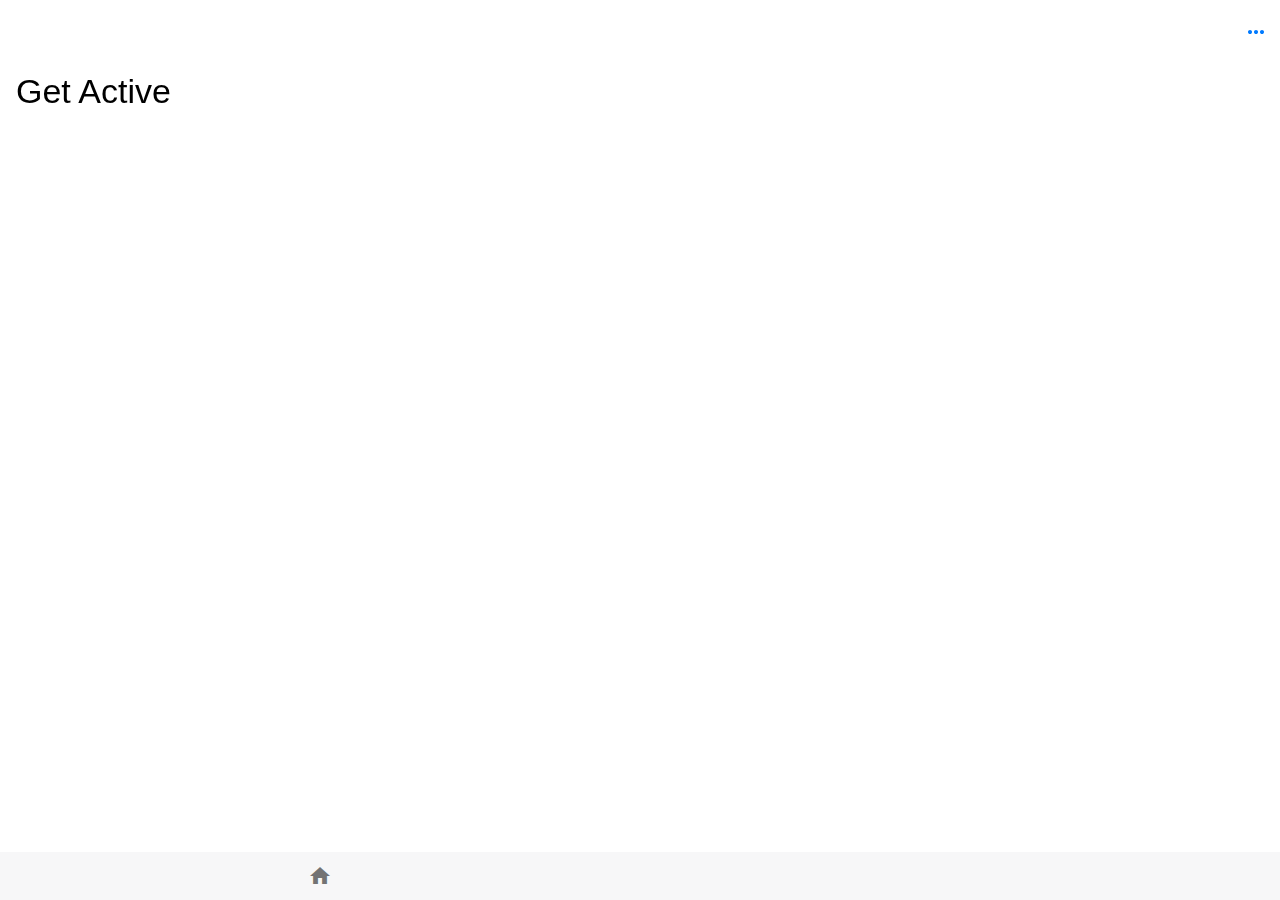
==== commit 1f14328a: "on click works" ====
--- a/Getactive/www/index.html
+++ b/Getactive/www/index.html
@@ -41,7 +41,7 @@
   <link href="https://fonts.googleapis.com/icon?family=Material+Icons" rel="stylesheet">
   <link rel="stylesheet" href="css/framework7-bundle.min.css">
   <link rel="stylesheet" href="css/styles.css">
-  <title>Hello World</title>
+  <title>Get Active</title>
 </head>
 
 <body>
@@ -69,100 +69,8 @@
           </div>
         </div>
         <div class="page-content">
-          <svg id="plant-friend" xmlns="http://www.w3.org/2000/svg" viewBox="0 0 785.19 1265.05">
-            <g id="pot">
-              <ellipse class="cls-7" cx="372.19" cy="1057.5" rx="168.5" ry="29.5" />
-              <path id="soil" class="cls-12"
-                d="M496.09,1078.95c-35.92,4.79-77.87,7.55-122.38,7.55-49.41,0-95.67-3.4-134.02-9.21l.54-.57c3.58-8,57.7-14.22,127.13-14.22s129.95,7.16,129.95,16l-1.22,.45Z" />
-              <path class="cls-9"
-                d="M540.69,1057.5c0,16.29-76.54,29.5-168.5,29.5s-168.5-13.21-168.5-29.5l7,39c0,16.29,69.54,29.5,161.5,29.5s162.5-13.21,162.5-29.5l6-39Z" />
-              <path class="cls-7"
-                d="M223,1107.98c23.87,10.59,80.23,18.02,149.2,18.02s124.31-7.23,149.02-17.58l-38.38,137.35c-1.64,9.23-50.56,19.27-110.64,19.27s-104-8.05-109.64-19.27l-39.56-137.79Z" />
-            </g>
-            <g id="sun">
-              <g>
-                <line class="cls-6" x1="639.19" y1="27" x2="630.98" y2="32.7" />
-                <line class="cls-5" x1="616.14" y1="42.99" x2="504.83" y2="120.16" />
-                <line class="cls-6" x1="497.41" y1="125.3" x2="489.19" y2="131" />
-              </g>
-              <g>
-                <line class="cls-6" x1="671.69" y1="49.5" x2="666.99" y2="58.32" />
-                <line class="cls-1" x1="657.55" y1="76.02" x2="605.62" y2="173.33" />
-                <line class="cls-6" x1="600.9" y1="182.18" x2="596.19" y2="191" />
-              </g>
-              <g>
-                <line class="cls-6" x1="712.69" y1="65.5" x2="711.02" y2="75.36" />
-                <line class="cls-3" x1="707.57" y1="95.61" x2="688.6" y2="207.01" />
-                <line class="cls-6" x1="686.87" y1="217.14" x2="685.19" y2="227" />
-              </g>
-              <g>
-                <line class="cls-6" x1="615.69" y1="2.5" x2="605.78" y2="3.78" />
-                <line class="cls-4" x1="586.54" y1="6.28" x2="442.23" y2="24.97" />
-                <line class="cls-6" x1="432.61" y1="26.22" x2="422.69" y2="27.5" />
-              </g>
-              <g>
-                <line class="cls-6" x1="754.69" y1="69.5" x2="756.31" y2="79.37" />
-                <line class="cls-2" x1="759.85" y1="100.98" x2="779.31" y2="219.83" />
-                <line class="cls-6" x1="781.08" y1="230.63" x2="782.69" y2="240.5" />
-              </g>
-            </g>
-            <g id="water">
-              <path class="cls-8"
-                d="M472.28,990.78c0,5.59-3.49,9.35-7.8,9.35s-7.8-3.76-7.8-9.35c0-8.71,7.8-22.75,7.8-22.75,0,0,7.8,14.04,7.8,22.75Z" />
-              <path class="cls-8"
-                d="M492.69,972.64c0,5.59-3.49,9.35-7.8,9.35s-7.8-3.76-7.8-9.35c0-8.71,7.8-22.75,7.8-22.75,0,0,7.8,14.04,7.8,22.75Z" />
-              <path class="cls-8"
-                d="M476.82,946.56c0,5.59-3.49,9.35-7.8,9.35s-7.8-3.76-7.8-9.35c0-8.71,7.8-22.75,7.8-22.75,0,0,7.8,14.04,7.8,22.75Z" />
-            </g>
-            <g id="food">
-              <circle class="cls-10" cx="287.31" cy="869.96" r="4.54" />
-              <circle class="cls-10" cx="282.31" cy="819.96" r="4.54" />
-              <circle class="cls-10" cx="297.31" cy="827.96" r="4.54" />
-              <circle class="cls-10" cx="302.31" cy="863.96" r="4.54" />
-              <circle class="cls-10" cx="278.23" cy="853.88" r="4.54" />
-              <circle class="cls-10" cx="308.23" cy="842.88" r="4.54" />
-              <circle class="cls-10" cx="273.23" cy="837.88" r="4.54" />
-              <circle class="cls-10" cx="293.15" cy="847.01" r="4.54" />
-            </g>
-            <g id="scissors">
-              <path
-                d="M242.56,979.03c-.15,0-.29,.02-.44,.02l-1.78,.08-.06-.23c-4.34-.62-8.26-3.42-10.11-7.75-2.8-6.59,.27-14.21,6.86-17.01,6.59-2.8,14.21,.27,17.01,6.86,1.74,4.1,1.21,8.59-1.02,12.08l77.38-2.9-7.49,5.06-80.35,3.78Zm7.74-16.43c-1.92-4.52-7.15-6.63-11.67-4.7s-6.63,7.15-4.7,11.67c1.92,4.52,7.15,6.63,11.67,4.7,4.52-1.92,6.63-7.15,4.7-11.67Z" />
-              <path
-                d="M266.49,991.6c2.8,6.59-.27,14.21-6.86,17.01s-14.21-.27-17.01-6.86c-2.58-6.07-.17-13,5.37-16.25l58.09-47.68,9.3-.9-56.54,47.53c3.32,1.16,6.17,3.65,7.65,7.15Zm-3.8,1.62c-1.91-4.49-7.1-6.59-11.6-4.67s-6.59,7.1-4.67,11.6,7.1,6.59,11.6,4.67,6.59-7.1,4.67-11.6Z" />
-            </g>
-            <g id="plant">
-              <g id="trim">
-                <path class="cls-11"
-                  d="M363.93,1078.47c-2.99-24.71-10.6-48.62-21.7-70.87-11.2-22.45-25.83-43.12-42.57-61.78-17.39-19.39-37.13-36.47-58.26-51.66-22.92-16.48-47.36-30.73-72.41-43.69-25.17-13.03-50.97-24.79-76.82-36.39-3.21-1.44-6.42-2.88-9.62-4.31-1.75-.78-3.28,1.8-1.51,2.59,25.71,11.51,51.42,23.03,76.6,35.68,24.92,12.52,49.34,26.14,72.42,41.84,21.71,14.76,42.15,31.37,60.33,50.34,17.25,18.01,32.48,38.03,44.53,59.89,11.87,21.52,20.54,44.85,24.67,69.11,.52,3.08,.97,6.16,1.35,9.26,.23,1.89,3.23,1.92,3,0h0Z" />
-                <path class="cls-11"
-                  d="M104.39,822.34c1.06-26.43,13.94-51.85,5.51-77.13-5.32-15.98-18.11-25.98-30.26-28.06s-23.83,2.4-34.86,7.72c-14.2,6.85-28.46,15.73-37.34,32.18-8.88,16.44-10.76,42.32-.5,60.32,9.79,17.18,26.94,21.89,41.59,20.16,14.65-1.73,28.57-8.37,43.44-7.94" />
-              </g>
-              <path class="cls-11"
-                d="M369.03,1079.65c1.85-31.99,3.7-63.99,4.47-96.03,.77-31.97,.46-63.99-2.02-95.89-2.26-29.04-6.32-57.96-12.95-86.33-6.24-26.67-14.71-52.83-25.86-77.86s-24.86-48.54-41.55-70.06c-2.09-2.7-4.23-5.36-6.41-7.98-1.23-1.49-3.35,.64-2.12,2.12,17.38,20.97,31.83,44.25,43.52,68.82s20.73,50.69,27.44,77.19c7,27.68,11.49,55.93,14.1,84.35,2.89,31.42,3.56,63.01,3.07,94.55-.5,31.76-2.18,63.49-4,95.2-.23,3.98-.46,7.96-.69,11.93-.11,1.93,2.89,1.92,3,0h0Z" />
-              <path class="cls-11"
-                d="M369.56,1074.36c-1.16-40.86-4.63-81.63-10.35-122.11-5.75-40.67-13.79-81.02-24.03-120.81-10.2-39.62-22.58-78.68-37.08-116.93-14.48-38.21-31.05-75.64-49.65-112.03-18.62-36.42-39.27-71.81-61.87-105.91-2.84-4.28-5.71-8.54-8.6-12.78-1.08-1.58-3.68-.09-2.59,1.51,22.98,33.64,44.06,68.56,63.12,104.57,19.16,36.19,36.31,73.45,51.33,111.54,14.94,37.9,27.8,76.62,38.51,115.93,10.7,39.31,19.24,79.2,25.55,119.45,6.34,40.45,10.4,81.26,12.13,122.16,.22,5.13,.39,10.26,.54,15.4,.05,1.93,3.05,1.93,3,0h0Z" />
-              <path class="cls-11"
-                d="M378.69,1080c-2.15-39.54-3.25-79.14-3.52-118.74-.27-40.06,.3-80.12,1.5-120.17,1.2-40.23,3.02-80.43,5.27-120.61,2.24-40.05,4.91-80.07,7.81-120.07,2.87-39.53,5.97-79.04,9.12-118.54,.38-4.82,.77-9.63,1.15-14.45,.15-1.92-2.85-1.91-3,0-3.15,39.42-6.27,78.85-9.19,118.29-2.96,39.96-5.7,79.93-8.04,119.93-2.35,40.17-4.3,80.38-5.65,120.6-1.34,40.08-2.09,80.18-2.03,120.28,.07,39.67,.93,79.34,2.84,118.97,.23,4.84,.48,9.68,.75,14.51,.1,1.92,3.11,1.93,3,0h0Z" />
-              <path class="cls-11"
-                d="M197.6,492.96c23.63-6.57,33.12-38.39,22.46-60.47-10.66-22.08-35.21-34.48-59.42-38.38-5.44-.87-11.1-1.39-16.37,.18-5.57,1.66-10.22,5.49-14.34,9.59-18.58,18.49-29.39,44.55-29.36,70.76,0,5.26,.49,10.72,3.1,15.28,4.65,8.14,14.68,11.34,23.93,12.85,17.28,2.83,35.12,2.15,52.13-1.99" />
-              <path class="cls-11"
-                d="M317.24,678.26c17.3-3.82,31.51-18.99,34.19-36.5,1.13-7.37,.34-15.1-2.78-21.87-7.29-15.8-26.58-23.76-43.81-21.26s-32.19,13.69-43.07,27.27c-10.65,13.29-18,32.49-9.11,47.02,11.13,18.2,37.82,15.96,58.65,11.32" />
-              <path class="cls-11"
-                d="M394.52,490.5c-36.42-8.66-61.92-49.26-53.9-85.82,2.11-9.63,6.51-19.19,14.37-25.13,8.38-6.34,19.43-7.73,29.92-8.19,14.04-.61,28.71,.23,41.02,7.02,19.58,10.8,28.97,36.14,23.31,57.77-5.66,21.63-24.67,38.55-46.35,44.05" />
-              <g>
-                <path class="cls-11"
-                  d="M385.3,1074.22c-2.97-42.4,1.59-84.94,11.61-126.18,10.1-41.58,25.47-81.74,43.55-120.47,18.21-39,39.19-76.63,61.18-113.61s42.32-69.96,66.62-102.81c24.08-32.56,51.16-63.17,82.77-88.62,4.1-3.3,8.27-6.5,12.51-9.62,1.54-1.13,.04-3.74-1.51-2.59-32.8,24.1-61.07,53.67-86.03,85.71-25.28,32.44-47.33,67.23-68.55,102.41-22.41,37.16-44.01,74.88-63.02,113.91-18.88,38.75-35.28,78.88-46.68,120.5-11.17,40.79-17.39,83.08-16.23,125.43,.15,5.32,.42,10.64,.79,15.95,.13,1.92,3.13,1.93,3,0h0Z" />
-                <path class="cls-11"
-                  d="M639.85,526.57c-7.38-6.95-14.56-15.2-15.7-25.27-1.89-16.77,13.83-30.63,29.81-36.06,24.69-8.39,53.38-3.84,74.27,11.76,4.22,3.15,8.35,7.08,9.46,12.23,.86,4-.23,8.15-1.65,11.99-9.43,25.47-34.72,44.26-61.82,45.96-8.05,.5-16.47-.47-23.39-4.61s-12.05-11.92-11.36-19.96" />
-              </g>
-              <g>
-                <path class="cls-11"
-                  d="M386.06,1082.2c3.28-22.38,8.52-44.47,15.57-65.96,7.06-21.51,15.93-42.42,26.44-62.47,10.48-19.98,22.57-39.11,36.13-57.14,13.6-18.09,28.71-35.07,45.11-50.68,16.39-15.61,34.09-29.84,52.92-42.42,2.3-1.54,4.62-3.05,6.95-4.53,1.62-1.04,.12-3.63-1.51-2.59-19.24,12.28-37.4,26.23-54.25,41.62-16.76,15.3-32.23,32.01-46.24,49.86s-26.75,37.05-37.76,57.06c-10.93,19.87-20.24,40.64-27.79,62.02-7.59,21.53-13.37,43.71-17.16,66.23-.46,2.73-.89,5.46-1.29,8.2-.28,1.89,2.61,2.7,2.89,.8h0Z" />
-                <path class="cls-11"
-                  d="M546.08,810.38c-.66-17.1,3.42-35.1,14.91-47.78s31.41-18.43,46.51-10.38c16.11,8.59,21.86,28.72,23.65,46.89,.91,9.2,1.11,18.94-3.12,27.16-4.62,8.99-13.92,14.76-23.54,17.87-12.18,3.94-26.2,4.07-37.13-2.6-10.93-6.66-17.4-21.19-12.4-32.98" />
-              </g>
-            </g>
-          </svg>
+           <!-- Suprise button goes here for the home page -->
+
         </div>
       </div>
     </div>
--- a/Getactive/www/css/styles.css
+++ b/Getactive/www/css/styles.css
@@ -5,7 +5,7 @@
 }
 
 .title-large {
-    font-family: 'Caveat', cursive;
+    font-family: 'Roboto', sans-serif;
 }
 
 #plant-friend {
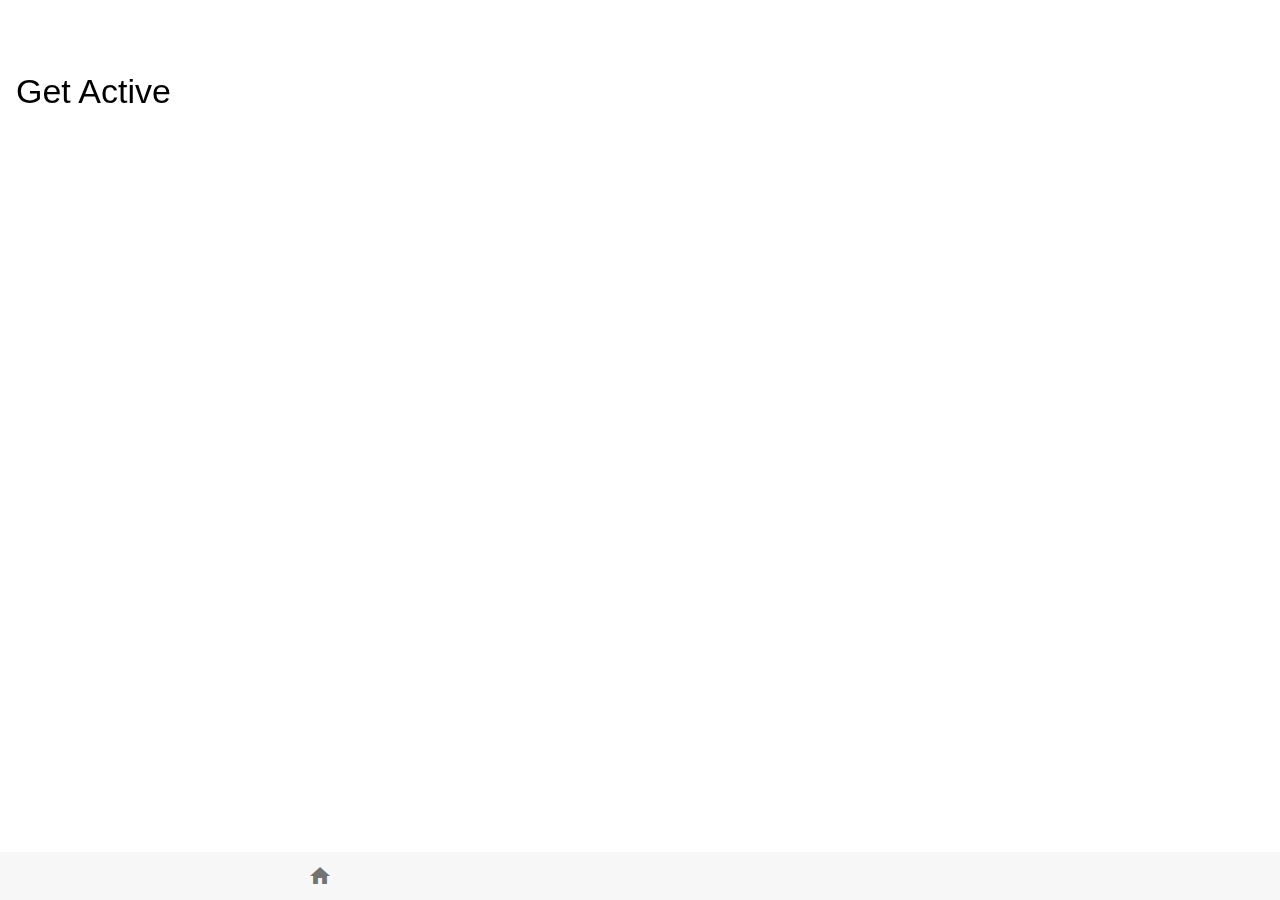
==== commit 3189c068: "added outdoor pages" ====
--- a/Getactive/www/index.html
+++ b/Getactive/www/index.html
@@ -55,7 +55,6 @@
         <div class="navbar no-shadow navbar-large">
           <div class="navbar-inner">
             <div class="right">
-              <a href="#" class="panel-open link icon-only"><i class="icon material-icons">more_horiz</i></a>
             </div>
             <div class="title-large">
               <div class="title-large-text">Get Active</div>
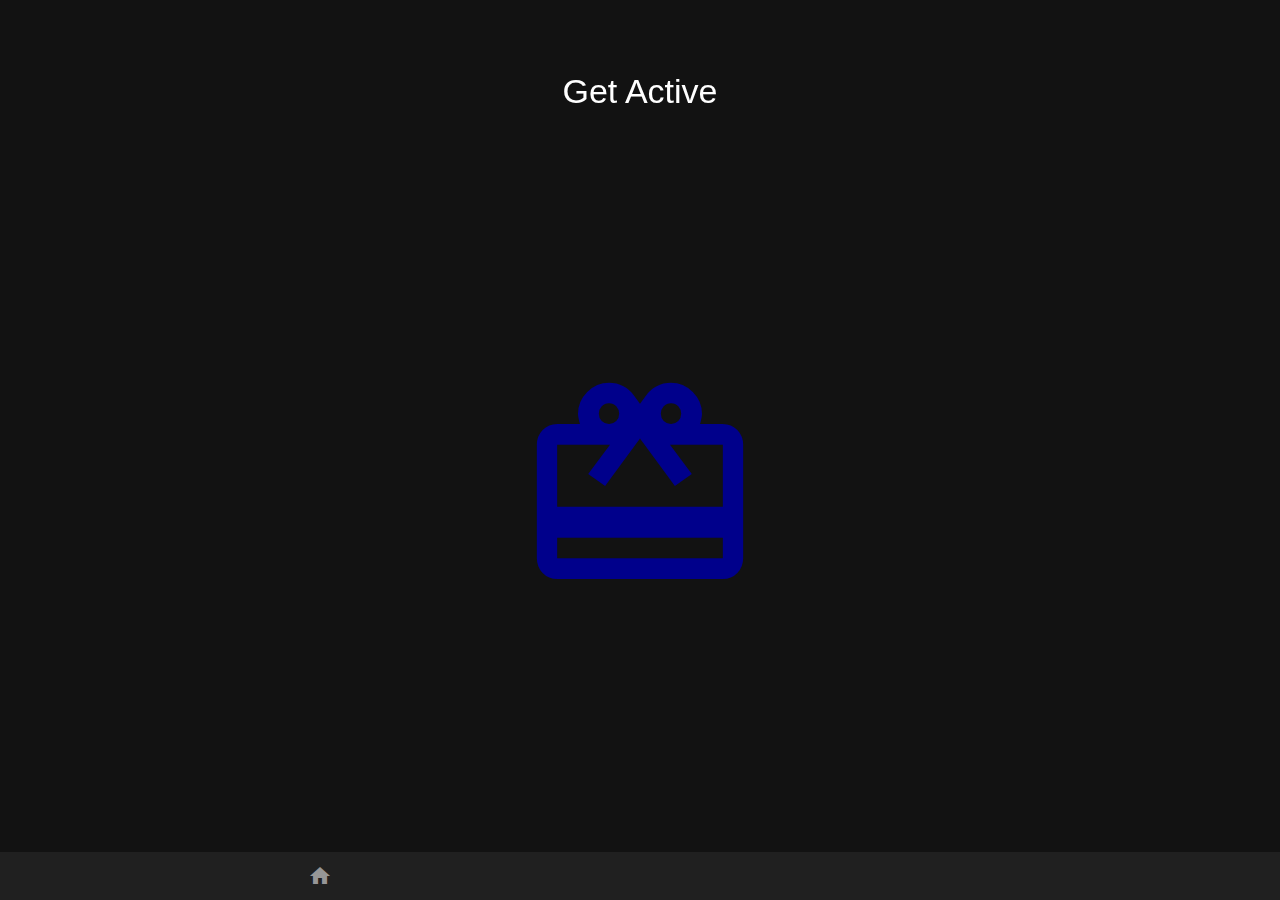
==== commit da49306b: "commit" ====
--- a/Getactive/www/index.html
+++ b/Getactive/www/index.html
@@ -39,12 +39,14 @@
   <link rel="preconnect" href="https://fonts.gstatic.com" crossorigin>
   <link href="https://fonts.googleapis.com/css2?family=Caveat&display=swap" rel="stylesheet">
   <link href="https://fonts.googleapis.com/icon?family=Material+Icons" rel="stylesheet">
+  <meta name="color-scheme" content="light dark">
   <link rel="stylesheet" href="css/framework7-bundle.min.css">
   <link rel="stylesheet" href="css/styles.css">
   <title>Get Active</title>
+
 </head>
 
-<body>
+<body class = "dark">
   <div id="app">
     <!-- panel components go here -->
    
@@ -69,7 +71,8 @@
         </div>
         <div class="page-content">
            <!-- Suprise button goes here for the home page -->
-
+           <a id ="test3" id = "redeem">
+            <i class="icon material-icons modify">redeem</i></a>
         </div>
       </div>
     </div>
--- a/Getactive/www/css/styles.css
+++ b/Getactive/www/css/styles.css
@@ -8,76 +8,47 @@
     font-family: 'Roboto', sans-serif;
 }
 
-#plant-friend {
-    width: 80%;
+.textalign {
+    text-align: center;
+
 }
 
-#scissors,
-#water,
-#food {
- display: none;
+.title-large-text {
+    text-align: center;
 }
 
-#plant path {
-    transition: 2s;
+.adjust {
+    padding-bottom: 150px;
 }
 
-
-/* SVG Styles */
-
-.cls-1 {
-    stroke-dasharray: 0 0 20.05 20.05;
+h1 {
+    padding-bottom: 30px;
+    text-align: center;
+    font-size: 32px;
 }
 
-.cls-1,
-.cls-2,
-.cls-3,
-.cls-4,
-.cls-5,
-.cls-6 {
-    fill: none;
-    stroke: #fbc900;
-    stroke-linecap: round;
-    stroke-miterlimit: 10;
-    stroke-width: 5px;
+p {
+    text-align: left;
+    font-size: 16px;
+    padding-top: 15px;
+
 }
 
-.cls-2 {
-    stroke-dasharray: 0 0 21.9 21.9;
+.button {
+    text-align: left;
+    color: black;
+    font-size: larger;
 }
 
-.cls-7 {
-    fill: #eabca0;
+.button-fill {
+    background-color: grey;
 }
 
-.cls-8 {
-    fill: #b6dbff;
+.shift {
+    padding-top: 45px;
 }
 
-.cls-9 {
-    fill: #df986d;
-}
-
-.cls-10 {
-    fill: #1bb0b1;
-}
-
-.cls-11 {
-    fill: #568b62;
-}
-
-.cls-12 {
-    fill: #764b00;
-}
-
-.cls-3 {
-    stroke-dasharray: 0 0 20.55 20.55;
-}
-
-.cls-4 {
-    stroke-dasharray: 0 0 19.4 19.4;
-}
-
-.cls-5 {
-    stroke-dasharray: 0 0 18.06 18.06;
+.material-icons.modify { 
+    font-size: 248px; 
+    color: darkblue;
 }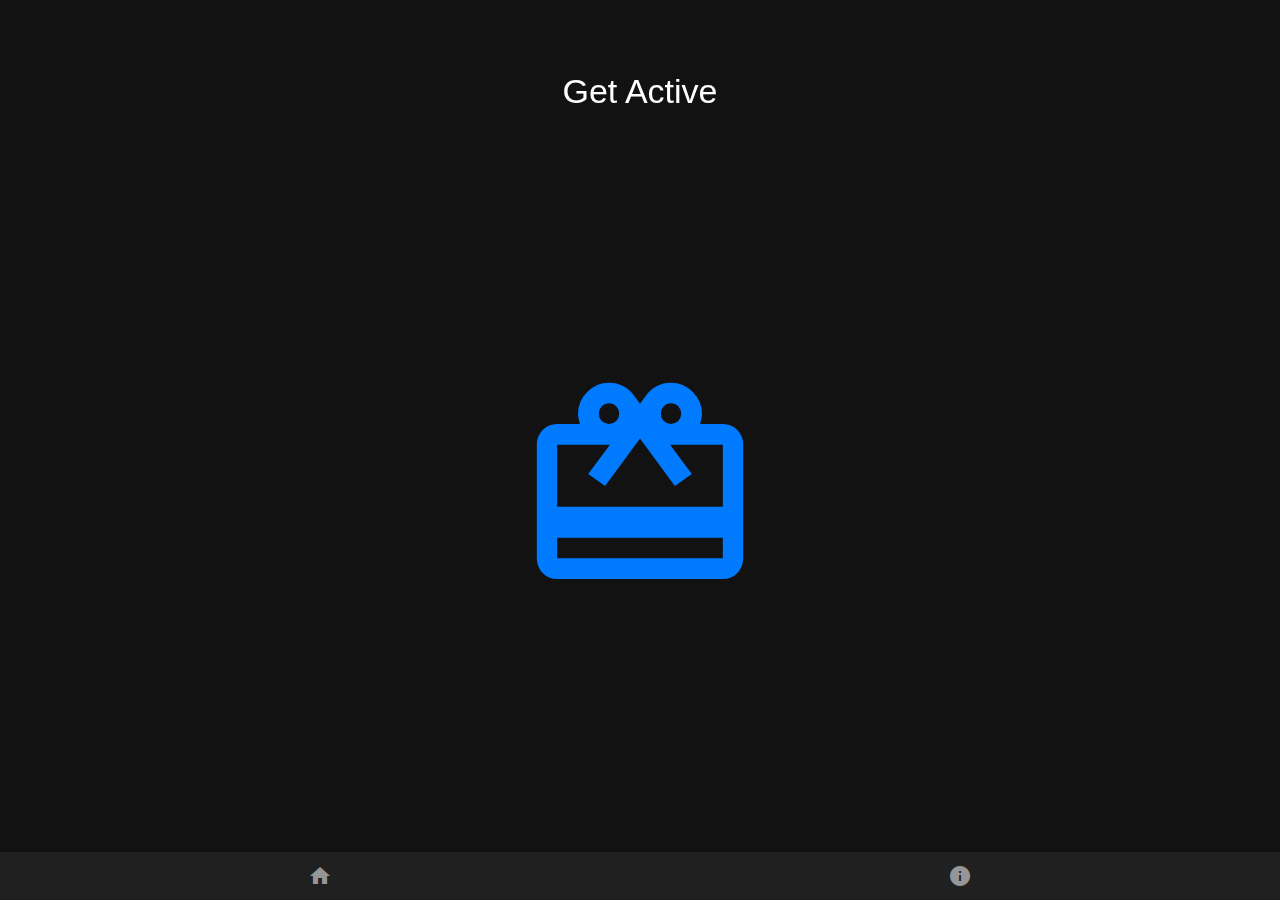
==== commit 1914f30f: "commit" ====
--- a/Getactive/www/index.html
+++ b/Getactive/www/index.html
@@ -66,13 +66,12 @@
         <div class="toolbar tabbar toolbar-bottom no-shadow">
           <div class="toolbar-inner">
             <a href="/#/" class="link" id="home"><i class="icon material-icons">home</i></a>
-            <a href="/categories/" class="link" id="category"><i class="icon material-icons">category</i></a>
+            <a href="/info/" class="link" id="info"><i class="icon material-icons">info</i></a>
           </div>
         </div>
         <div class="page-content">
            <!-- Suprise button goes here for the home page -->
-           <a id ="test3" id = "redeem">
-            <i class="icon material-icons modify">redeem</i></a>
+           <a href="/categories/" class="link" id = "redeem"> <i class="icon material-icons modify">redeem</i></a>
         </div>
       </div>
     </div>
--- a/Getactive/www/css/styles.css
+++ b/Getactive/www/css/styles.css
@@ -4,17 +4,18 @@
     align-items: center;
 }
 
-.title-large {
+body {
+    font-family: 'Open Sans', sans-serif;
     font-family: 'Roboto', sans-serif;
 }
 
 .textalign {
     text-align: center;
-
 }
 
 .title-large-text {
     text-align: center;
+    font-size: 32px;
 }
 
 .adjust {
@@ -35,9 +36,11 @@
 }
 
 .button {
-    text-align: left;
-    color: black;
-    font-size: larger;
+    font-size: 24px;
+    text-align: center;
+    color: white;
+    display: inline-block;
+    background-color: #676767
 }
 
 .button-fill {
@@ -46,9 +49,11 @@
 
 .shift {
     padding-top: 45px;
+    text-align: center;
+    margin: 4px 2px;
 }
 
 .material-icons.modify { 
     font-size: 248px; 
-    color: darkblue;
-}+    color: linear-gradient(90deg, rgba(6,3,13,1) 0%, rgba(22,195,223,1) 60%, rgba(25,20,91,1) 100%);
+}
